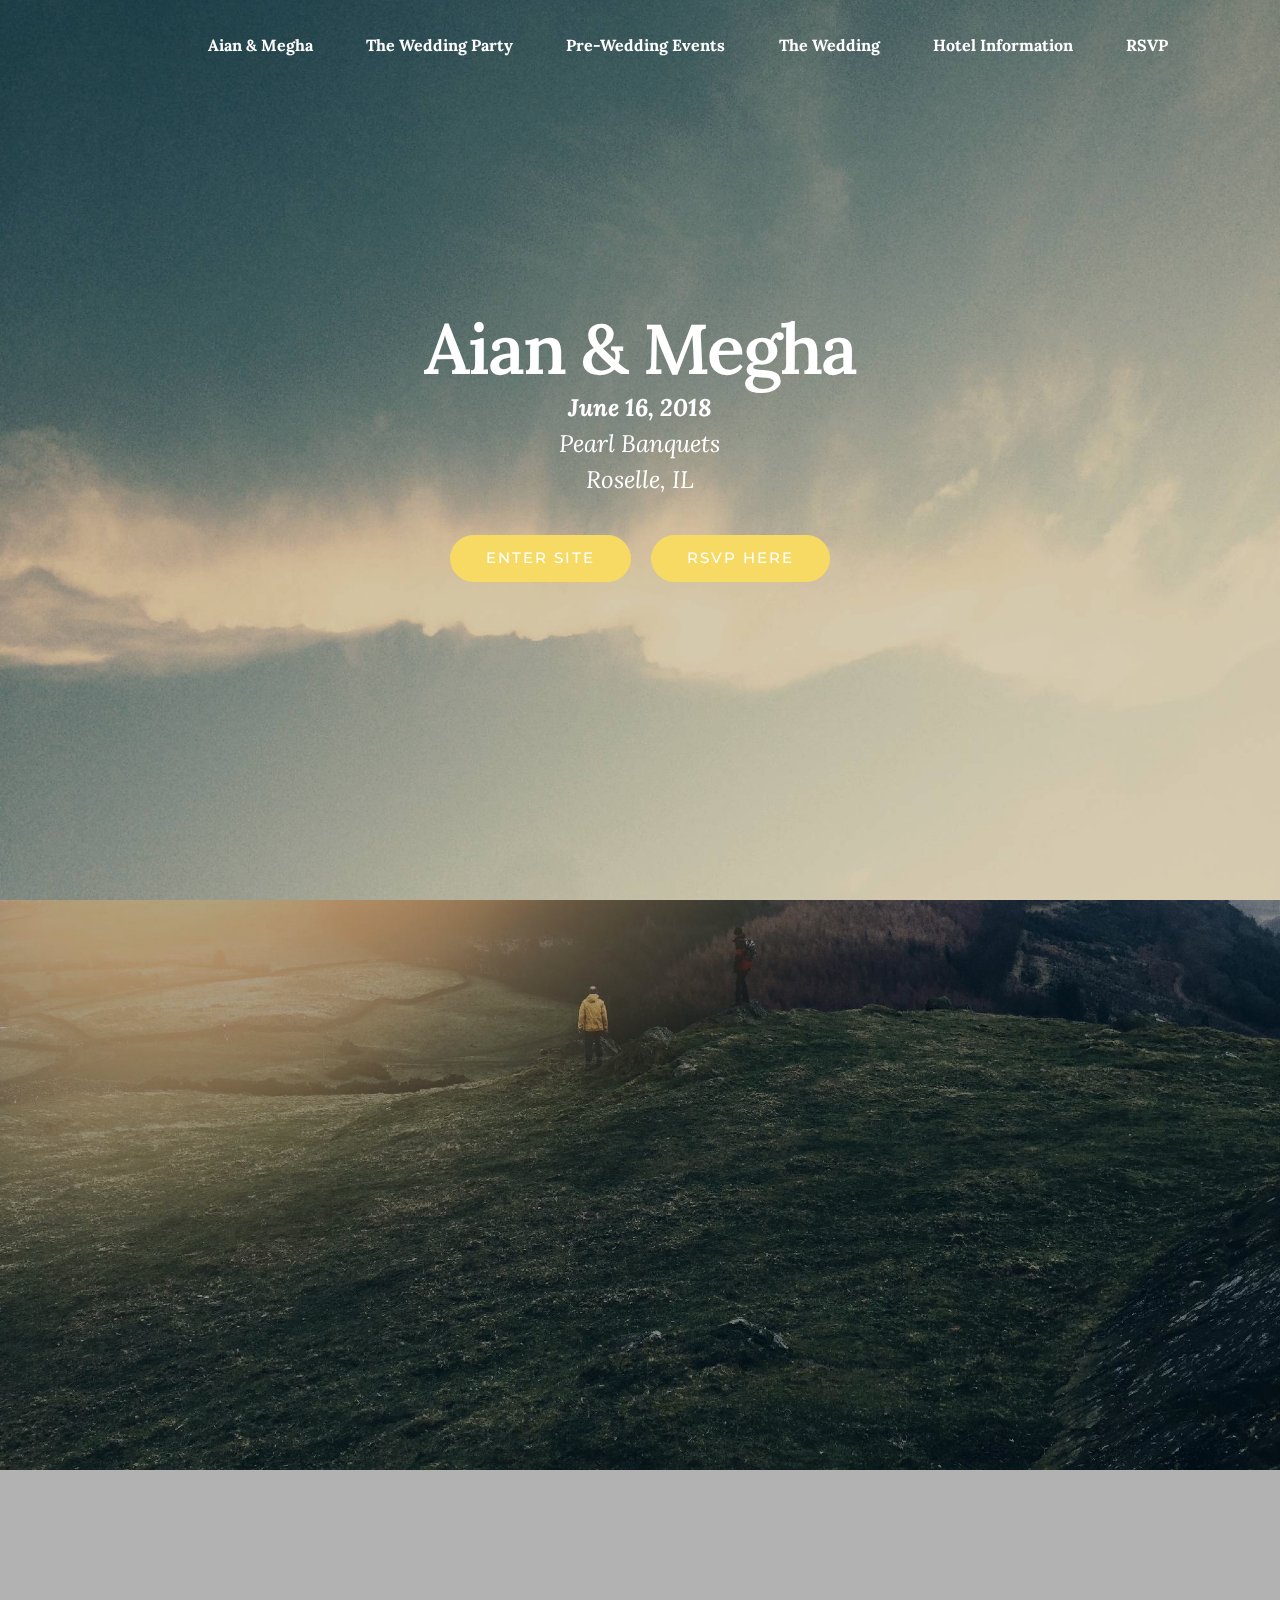
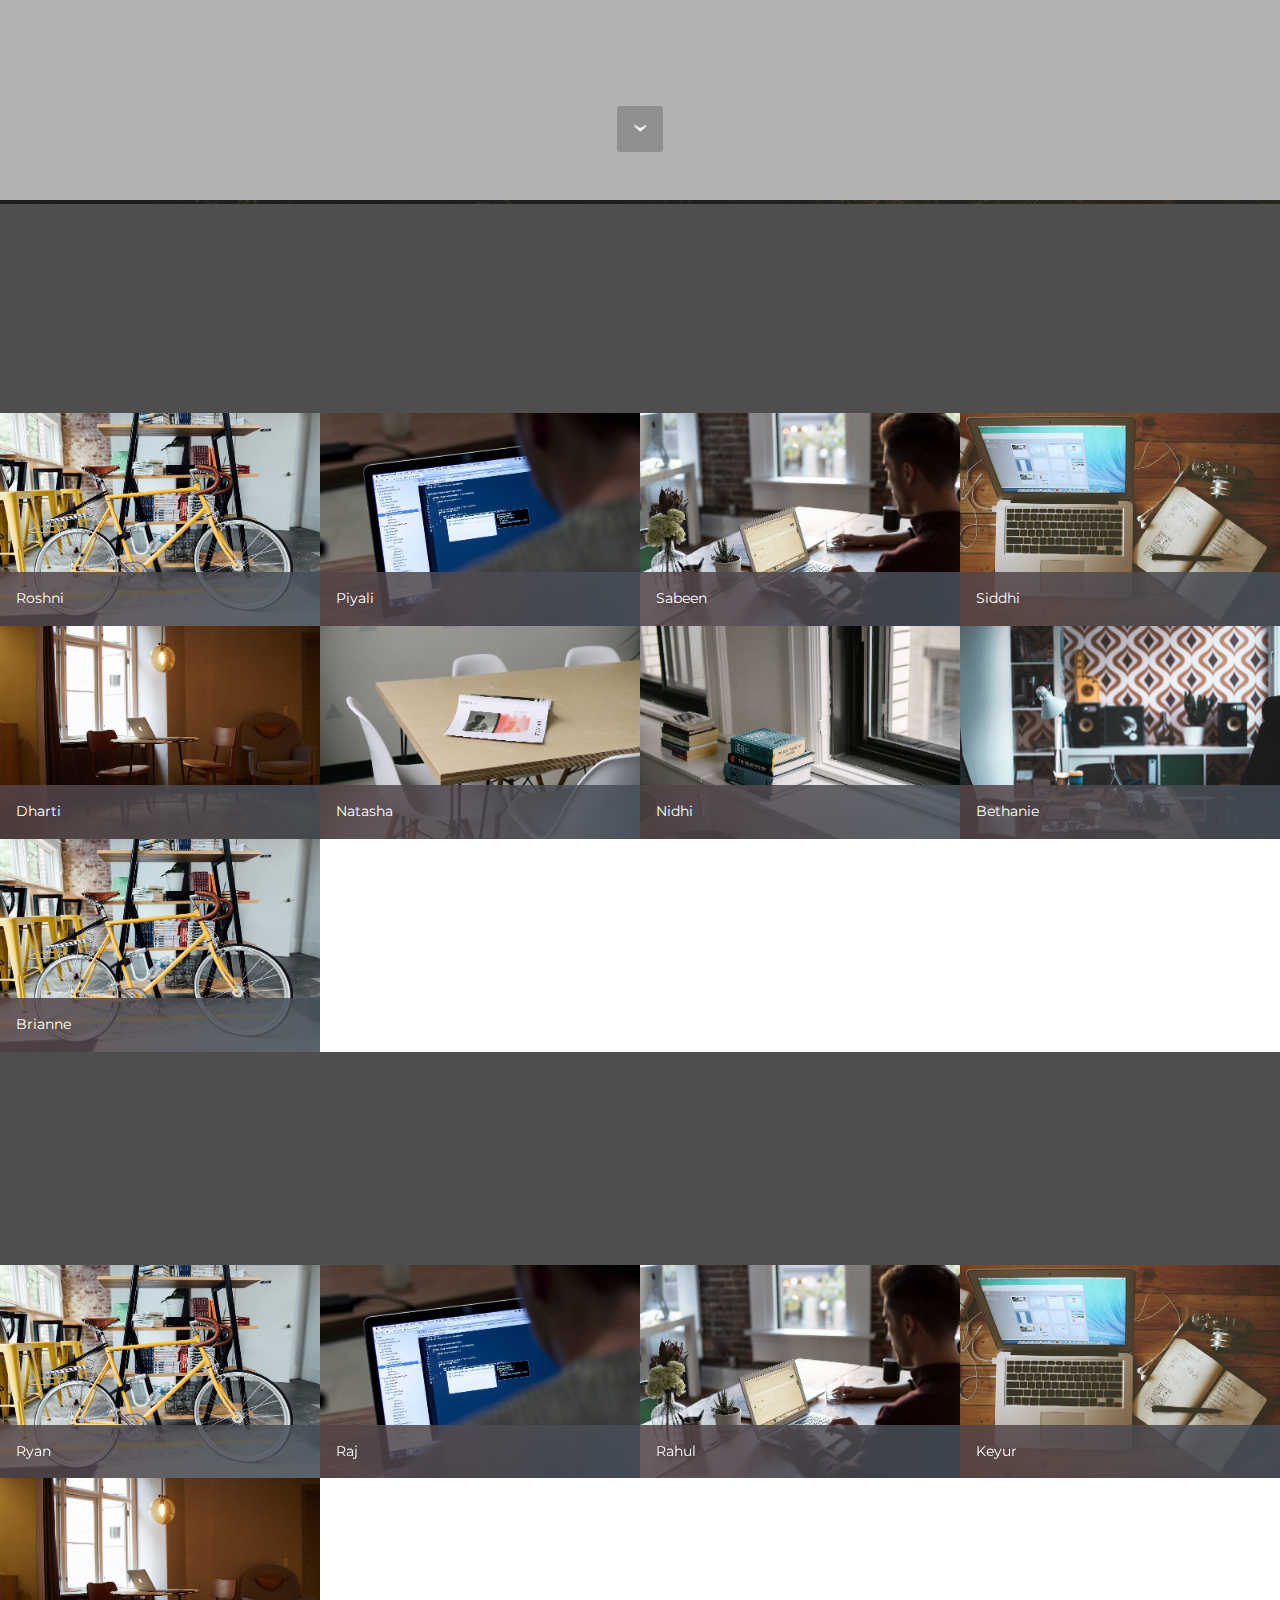
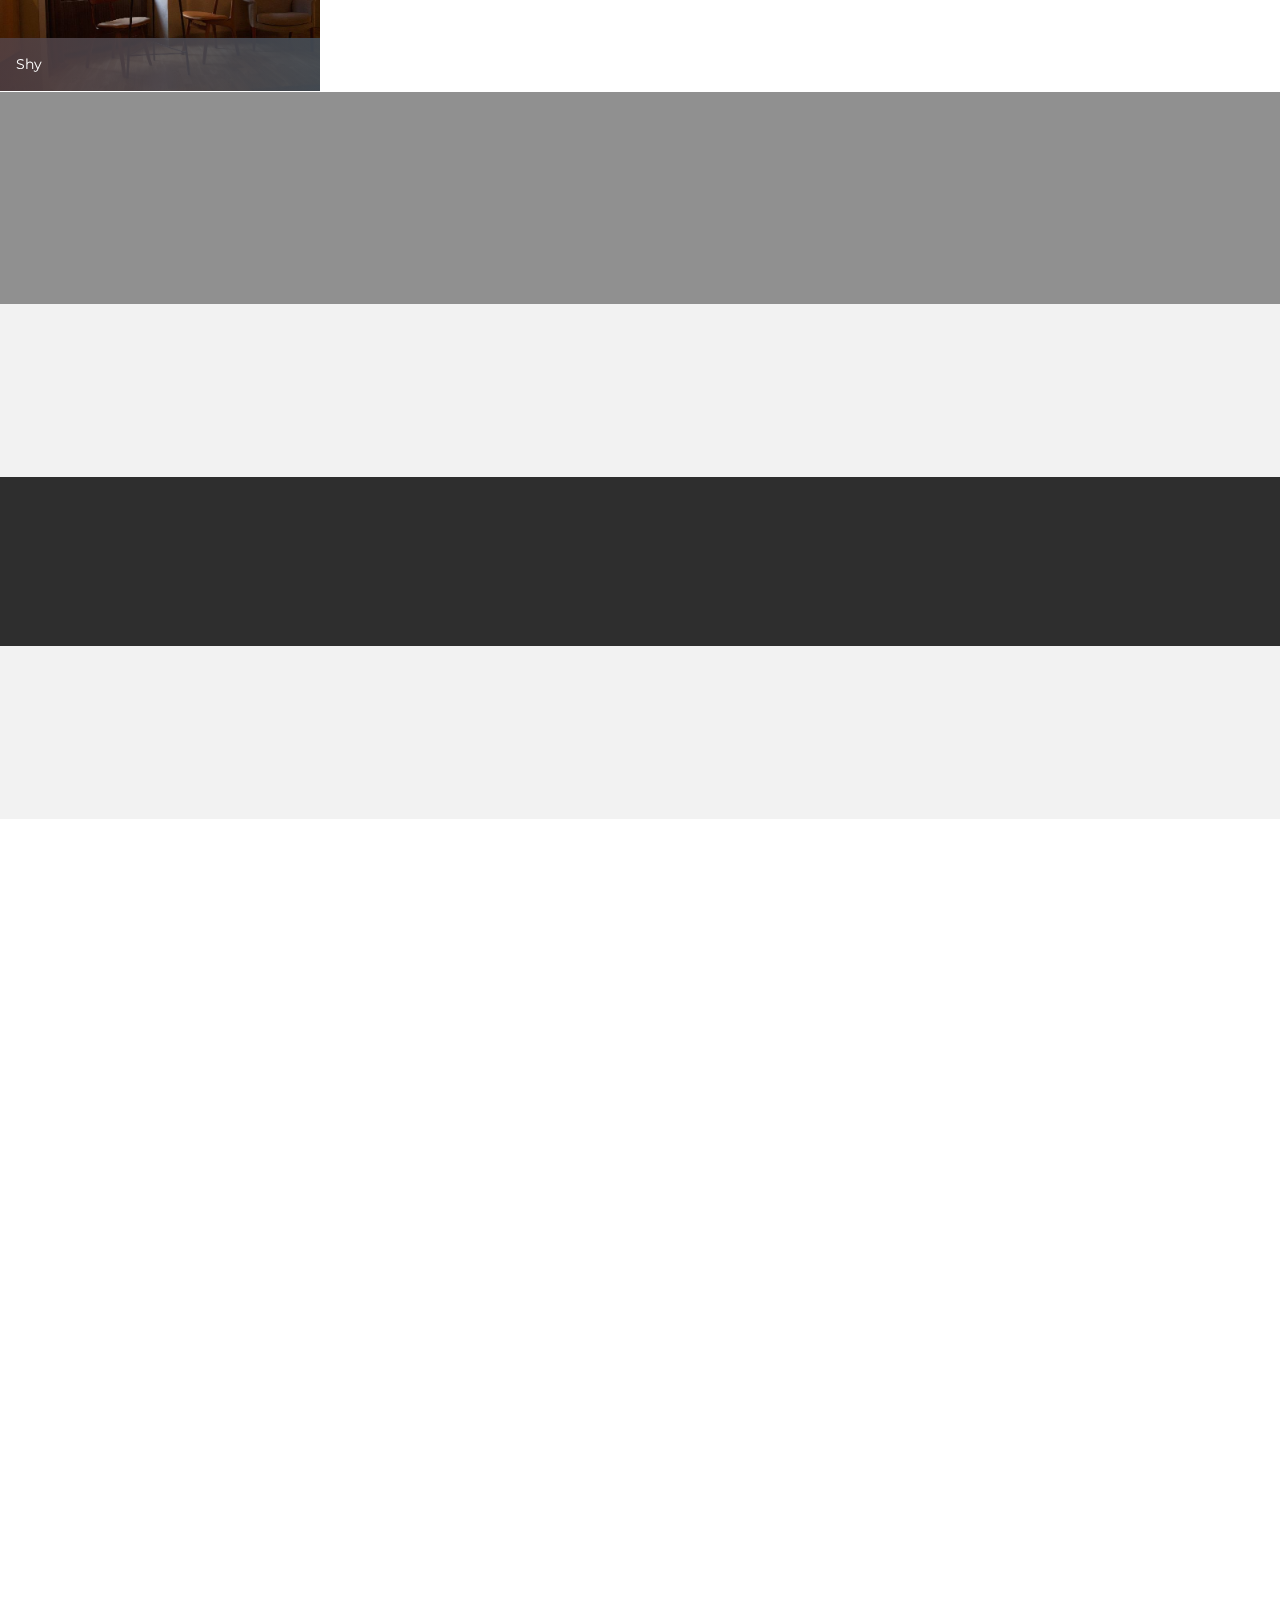
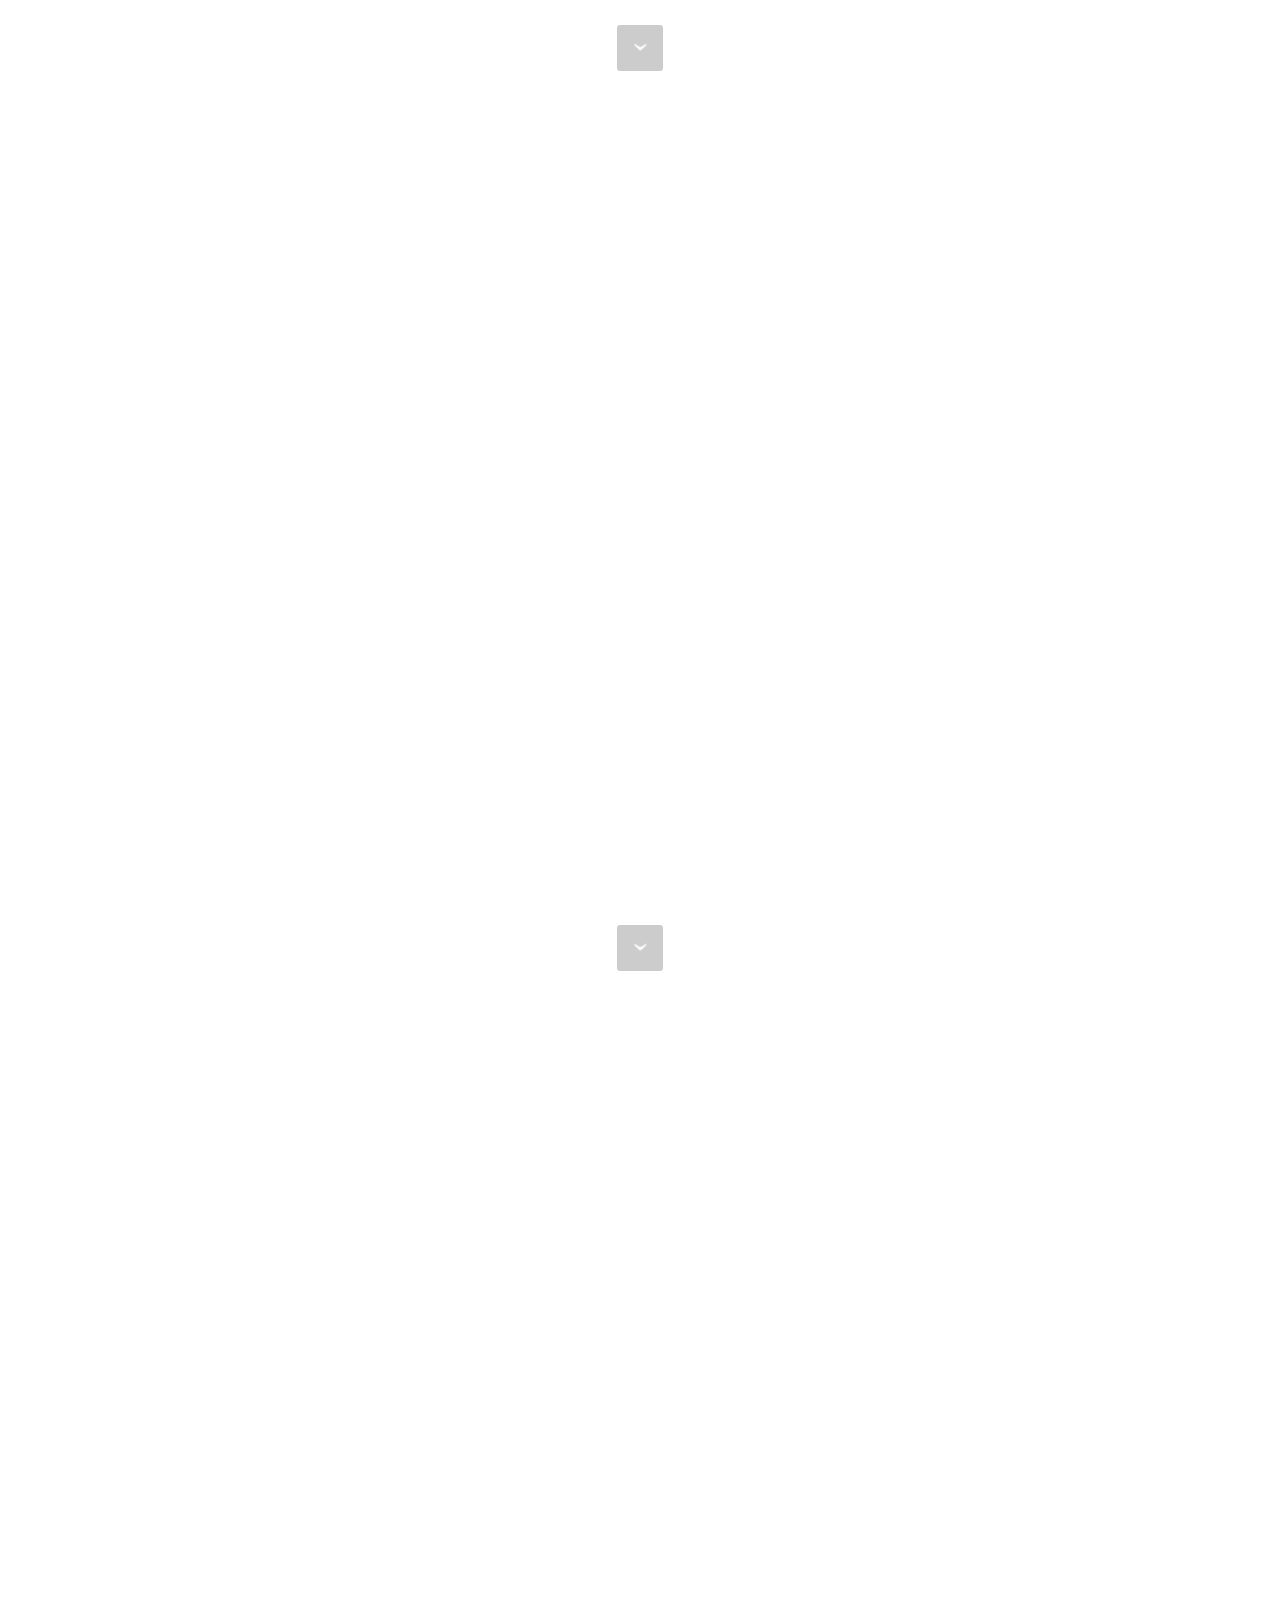
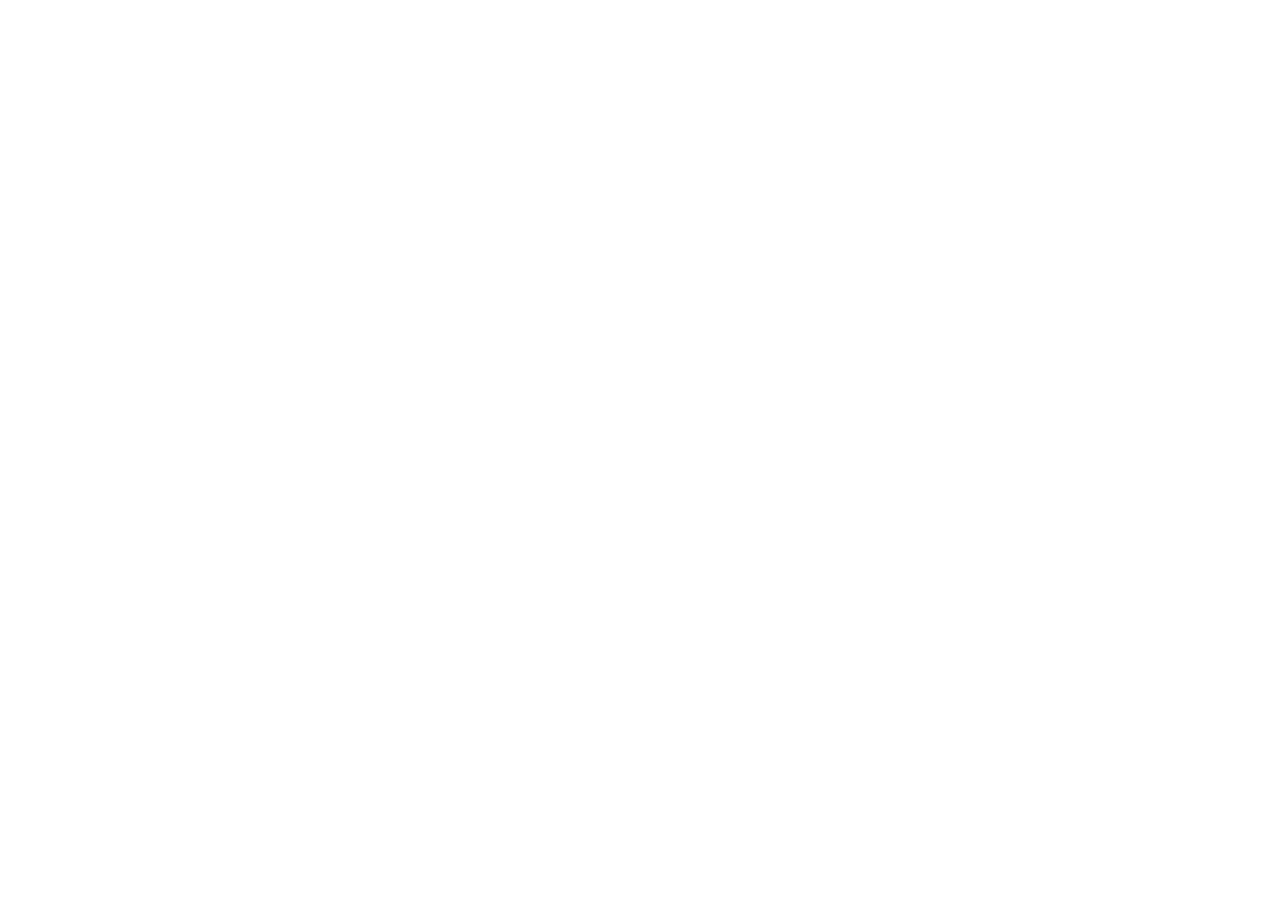
==== welcome.html @ 8e34d923 "create github pages" ====
<!DOCTYPE html>
<html>
<head>
  <!-- Site made with Mobirise Website Builder v3.12.1, https://mobirise.com -->
  <meta charset="UTF-8">
  <meta http-equiv="X-UA-Compatible" content="IE=edge">
  <meta name="generator" content="Mobirise v3.12.1, mobirise.com">
  <meta name="viewport" content="width=device-width, initial-scale=1">
  <link rel="shortcut icon" href="assets/images/fav-128x128-1.png" type="image/x-icon">
  <meta name="description" content="Wedding Website for Aian Mazumder and Megha Patel.
June 2018 at Pearl Banquets in Roselle, IL.">
  <title>Welcome to our Wedding Website</title>
  <link rel="stylesheet" href="https://fonts.googleapis.com/css?family=Lora:400,700,400italic,700italic&amp;subset=latin">
  <link rel="stylesheet" href="https://fonts.googleapis.com/css?family=Montserrat:400,700">
  <link rel="stylesheet" href="https://fonts.googleapis.com/css?family=Raleway:100,100i,200,200i,300,300i,400,400i,500,500i,600,600i,700,700i,800,800i,900,900i">
  <link rel="stylesheet" href="assets/bootstrap-material-design-font/css/material.css">
  <link rel="stylesheet" href="assets/et-line-font-plugin/style.css">
  <link rel="stylesheet" href="assets/tether/tether.min.css">
  <link rel="stylesheet" href="assets/bootstrap/css/bootstrap.min.css">
  <link rel="stylesheet" href="assets/dropdown/css/style.css">
  <link rel="stylesheet" href="assets/animate.css/animate.min.css">
  <link rel="stylesheet" href="assets/theme/css/style.css">
  <link rel="stylesheet" href="assets/mobirise-gallery/style.css">
  <link rel="stylesheet" href="assets/mobirise/css/mbr-additional.css" type="text/css">
  
  
  
</head>
<body>
<section id="menu-0">

    <nav class="navbar navbar-dropdown bg-color transparent navbar-fixed-top">
        <div class="container">

            <div class="mbr-table">
                
                <div class="mbr-table-cell">

                    <button class="navbar-toggler pull-xs-right hidden-md-up" type="button" data-toggle="collapse" data-target="#exCollapsingNavbar">
                        <div class="hamburger-icon"></div>
                    </button>

                    <ul class="nav-dropdown collapse pull-xs-right nav navbar-nav navbar-toggleable-sm" id="exCollapsingNavbar"><li class="nav-item"><a class="nav-link link" href="https://mobirise.com/"></a></li><li class="nav-item"><a class="nav-link link" href="welcome.html#header2-7">Aian &amp; Megha</a></li><li class="nav-item"><a class="nav-link link" href="welcome.html#msg-box8-n">The Wedding Party</a></li><li class="nav-item dropdown"><a class="nav-link link" href="events.html" aria-expanded="false">Pre-Wedding Events</a></li><li class="nav-item dropdown"><a class="nav-link link" href="events.html" aria-expanded="false">The Wedding</a></li><li class="nav-item"><a class="nav-link link" href="information.html" aria-expanded="false">Hotel Information</a></li><li class="nav-item"><a class="nav-link link" href="information.html" aria-expanded="false">RSVP<br></a></li></ul>
                    <button hidden="" class="navbar-toggler navbar-close" type="button" data-toggle="collapse" data-target="#exCollapsingNavbar">
                        <div class="close-icon"></div>
                    </button>

                </div>
            </div>

        </div>
    </nav>

</section>

<section class="engine"><a rel="external" href="https://mobirise.com">https://mobirise.com/</a></section><section class="mbr-section mbr-section-hero mbr-section-full mbr-parallax-background" id="header1-1" style="background-image: url(assets/images/jumbotron.jpg);">

    

    <div class="mbr-table-cell">

        <div class="container">
            <div class="row">
                <div class="mbr-section col-md-10 col-md-offset-1 text-xs-center">

                    <h1 class="mbr-section-title display-1">Aian &amp; Megha</h1>
                    <p class="mbr-section-lead lead"><strong>June 16, 2018<br></strong>Pearl Banquets<br>Roselle, IL</p>
                    <div class="mbr-section-btn"><a class="btn btn-lg btn-primary" href="welcome.html#header2-7">ENTER SITE</a> <a class="btn btn-lg btn-primary" href="welcome.html#form1-30">RSVP HERE<br></a>  </div>
                </div>
            </div>
        </div>
    </div>

    

</section>

<section class="mbr-section mbr-section-hero mbr-section-full header2 mbr-parallax-background" id="header2-7" style="background-image: url(assets/images/landscape.jpg);">

    <div class="mbr-overlay" style="opacity: 0.3; background-color: rgb(0, 0, 0);">
    </div>

    <div class="mbr-table mbr-table-full">
        <div class="mbr-table-cell">

            <div class="container">
                <div class="mbr-section row">
                    <div class="mbr-table-md-up">
                        
                        
                        

                        <div class="mbr-table-cell col-md-5 content-size text-xs-center text-md-right">

                            <h3 class="mbr-section-title display-2">Aian and Megha</h3>

                            <div class="mbr-section-text">
                                <p></p>
                            </div>

                            <div class="mbr-section-btn"><a class="btn btn-primary" href="welcome.html#msg-box8-n">MORE</a></div>

                        </div>
                        <div class="mbr-table-cell mbr-valign-top mbr-left-padding-md-up col-md-7 image-size" style="width: 50%;">
                            <div class="mbr-figure"><img src="assets/images/1-1400x1400.jpg"></div>
                        </div>

                    </div>
                </div>
            </div>

        </div>
    </div>

    <div class="mbr-arrow mbr-arrow-floating hidden-sm-down" aria-hidden="true"><a href="#msg-box8-n"><i class="mbr-arrow-icon"></i></a></div>

</section>

<section class="mbr-section article mbr-parallax-background" id="msg-box8-n" style="background-image: url(assets/images/mbr-2000x1500.jpg); padding-top: 80px; padding-bottom: 80px;">

    <div class="mbr-overlay" style="opacity: 0.8; background-color: rgb(34, 34, 34);">
    </div>
    <div class="container">
        <div class="row">
            <div class="col-md-8 col-md-offset-2 text-xs-center">
                <h3 class="mbr-section-title display-2">The Bridesmaids</h3>
                <div class="lead"></div>
                
            </div>
        </div>
    </div>

</section>

<section class="mbr-gallery mbr-section mbr-section-nopadding mbr-slider-carousel" id="gallery1-m" data-filter="false" style="background-color: rgb(255, 255, 255); padding-top: 0rem; padding-bottom: 0rem;">
    <!-- Filter -->
    

    <!-- Gallery -->
    <div class="mbr-gallery-row">
        <div class=" mbr-gallery-layout-default">
            <div>
                <div>
                    <div class="mbr-gallery-item mbr-gallery-item__mobirise3 mbr-gallery-item--p0" data-tags="Awesome" data-video-url="false">
                        <div href="#lb-gallery1-m" data-slide-to="0" data-toggle="modal">
                            
                            

                            <img alt="" src="assets/images/bike-small.jpg">
                            
                            <span class="icon-focus"></span>
                            <span class="mbr-gallery-title">Roshni</span>
                        </div>
                    </div><div class="mbr-gallery-item mbr-gallery-item__mobirise3 mbr-gallery-item--p0" data-tags="Responsive" data-video-url="false">
                        <div href="#lb-gallery1-m" data-slide-to="1" data-toggle="modal">
                            
                            

                            <img alt="" src="assets/images/code-man-small.jpg">
                            
                            <span class="icon-focus"></span>
                            <span class="mbr-gallery-title">Piyali</span>
                        </div>
                    </div><div class="mbr-gallery-item mbr-gallery-item__mobirise3 mbr-gallery-item--p0" data-tags="Creative" data-video-url="false">
                        <div href="#lb-gallery1-m" data-slide-to="2" data-toggle="modal">
                            
                            

                            <img alt="" src="assets/images/coworkers-small.jpg">
                            
                            <span class="icon-focus"></span>
                            <span class="mbr-gallery-title">Sabeen</span>
                        </div>
                    </div><div class="mbr-gallery-item mbr-gallery-item__mobirise3 mbr-gallery-item--p0" data-tags="Animated" data-video-url="false">
                        <div href="#lb-gallery1-m" data-slide-to="3" data-toggle="modal">
                            
                            

                            <img alt="" src="assets/images/desktop-small.jpg">
                            
                            <span class="icon-focus"></span>
                            <span class="mbr-gallery-title">Siddhi</span>
                        </div>
                    </div><div class="mbr-gallery-item mbr-gallery-item__mobirise3 mbr-gallery-item--p0" data-tags="Awesome" data-video-url="false">
                        <div href="#lb-gallery1-m" data-slide-to="4" data-toggle="modal">
                            
                            

                            <img alt="" src="assets/images/room-laptop-small.jpg">
                            
                            <span class="icon-focus"></span>
                            <span class="mbr-gallery-title">Dharti</span>
                        </div>
                    </div><div class="mbr-gallery-item mbr-gallery-item__mobirise3 mbr-gallery-item--p0" data-tags="Beautiful" data-video-url="false">
                        <div href="#lb-gallery1-m" data-slide-to="5" data-toggle="modal">
                            
                            

                            <img alt="" src="assets/images/table-small.jpg">
                            
                            <span class="icon-focus"></span>
                            <span class="mbr-gallery-title">Natasha</span>
                        </div>
                    </div><div class="mbr-gallery-item mbr-gallery-item__mobirise3 mbr-gallery-item--p0" data-tags="Responsive" data-video-url="false">
                        <div href="#lb-gallery1-m" data-slide-to="6" data-toggle="modal">
                            
                            

                            <img alt="" src="assets/images/windows-books-small.jpg">
                            
                            <span class="icon-focus"></span>
                            <span class="mbr-gallery-title">Nidhi</span>
                        </div>
                    </div><div class="mbr-gallery-item mbr-gallery-item__mobirise3 mbr-gallery-item--p0" data-tags="Animated" data-video-url="false">
                        <div href="#lb-gallery1-m" data-slide-to="7" data-toggle="modal">
                            
                            

                            <img alt="" src="assets/images/working-area-small.jpg">
                            
                            <span class="icon-focus"></span>
                            <span class="mbr-gallery-title">Bethanie</span>
                        </div>
                    </div><div class="mbr-gallery-item mbr-gallery-item__mobirise3 mbr-gallery-item--p0" data-tags="Awesome" data-video-url="false">
                        <div href="#lb-gallery1-m" data-slide-to="8" data-toggle="modal">
                            
                            

                            <img alt="" src="assets/images/bike-small.jpg">
                            
                            <span class="icon-focus"></span>
                            <span class="mbr-gallery-title">Brianne</span>
                        </div>
                    </div>
                </div>
            </div>
            <div class="clearfix"></div>
        </div>
    </div>

    <!-- Lightbox -->
    <div data-app-prevent-settings="" class="mbr-slider modal fade carousel slide" tabindex="-1" data-keyboard="true" data-interval="false" id="lb-gallery1-m">
        <div class="modal-dialog">
            <div class="modal-content">
                <div class="modal-body">
                    <ol class="carousel-indicators">
                        <li data-app-prevent-settings="" data-target="#lb-gallery1-m" data-slide-to="0"></li><li data-app-prevent-settings="" data-target="#lb-gallery1-m" data-slide-to="1"></li><li data-app-prevent-settings="" data-target="#lb-gallery1-m" data-slide-to="2"></li><li data-app-prevent-settings="" data-target="#lb-gallery1-m" data-slide-to="3"></li><li data-app-prevent-settings="" data-target="#lb-gallery1-m" data-slide-to="4"></li><li data-app-prevent-settings="" data-target="#lb-gallery1-m" data-slide-to="5"></li><li data-app-prevent-settings="" data-target="#lb-gallery1-m" data-slide-to="6"></li><li data-app-prevent-settings="" data-target="#lb-gallery1-m" data-slide-to="7"></li><li data-app-prevent-settings="" data-target="#lb-gallery1-m" class=" active" data-slide-to="8"></li>
                    </ol>
                    <div class="carousel-inner">
                        <div class="carousel-item">
                            <img alt="" src="assets/images/bike.jpg">
                        </div><div class="carousel-item">
                            <img alt="" src="assets/images/code-man.jpg">
                        </div><div class="carousel-item">
                            <img alt="" src="assets/images/coworkers.jpg">
                        </div><div class="carousel-item">
                            <img alt="" src="assets/images/desktop.jpg">
                        </div><div class="carousel-item">
                            <img alt="" src="assets/images/room-laptop.jpg">
                        </div><div class="carousel-item">
                            <img alt="" src="assets/images/table.jpg">
                        </div><div class="carousel-item">
                            <img alt="" src="assets/images/windows-books.jpg">
                        </div><div class="carousel-item">
                            <img alt="" src="assets/images/working-area.jpg">
                        </div><div class="carousel-item active">
                            <img alt="" src="assets/images/bike.jpg">
                        </div>
                    </div>
                    <a class="left carousel-control" role="button" data-slide="prev" href="#lb-gallery1-m">
                        <span class="icon-prev" aria-hidden="true"></span>
                        <span class="sr-only">Previous</span>
                    </a>
                    <a class="right carousel-control" role="button" data-slide="next" href="#lb-gallery1-m">
                        <span class="icon-next" aria-hidden="true"></span>
                        <span class="sr-only">Next</span>
                    </a>

                    <a class="close" href="#" role="button" data-dismiss="modal">
                        <span aria-hidden="true">×</span>
                        <span class="sr-only">Close</span>
                    </a>
                </div>
            </div>
        </div>
    </div>
</section>

<section class="mbr-section article mbr-parallax-background" id="msg-box8-o" style="background-image: url(assets/images/mbr-2000x1325.jpg); padding-top: 80px; padding-bottom: 80px;">

    <div class="mbr-overlay" style="opacity: 0.8; background-color: rgb(34, 34, 34);">
    </div>
    <div class="container">
        <div class="row">
            <div class="col-md-8 col-md-offset-2 text-xs-center">
                <h3 class="mbr-section-title display-2">The Groomsmen</h3>
                <div class="lead"></div>
                
            </div>
        </div>
    </div>

</section>

<section class="mbr-gallery mbr-section mbr-section-nopadding mbr-slider-carousel" id="gallery1-p" data-filter="false" style="background-color: rgb(255, 255, 255); padding-top: 0rem; padding-bottom: 0rem;">
    <!-- Filter -->
    

    <!-- Gallery -->
    <div class="mbr-gallery-row">
        <div class=" mbr-gallery-layout-default">
            <div>
                <div>
                    <div class="mbr-gallery-item mbr-gallery-item__mobirise3 mbr-gallery-item--p0" data-tags="Awesome" data-video-url="false">
                        <div href="#lb-gallery1-p" data-slide-to="0" data-toggle="modal">
                            
                            

                            <img alt="" src="assets/images/bike-small.jpg">
                            
                            <span class="icon-focus"></span>
                            <span class="mbr-gallery-title">Ryan</span>
                        </div>
                    </div><div class="mbr-gallery-item mbr-gallery-item__mobirise3 mbr-gallery-item--p0" data-tags="Responsive" data-video-url="false">
                        <div href="#lb-gallery1-p" data-slide-to="1" data-toggle="modal">
                            
                            

                            <img alt="" src="assets/images/code-man-small.jpg">
                            
                            <span class="icon-focus"></span>
                            <span class="mbr-gallery-title">Raj</span>
                        </div>
                    </div><div class="mbr-gallery-item mbr-gallery-item__mobirise3 mbr-gallery-item--p0" data-tags="Creative" data-video-url="false">
                        <div href="#lb-gallery1-p" data-slide-to="2" data-toggle="modal">
                            
                            

                            <img alt="" src="assets/images/coworkers-small.jpg">
                            
                            <span class="icon-focus"></span>
                            <span class="mbr-gallery-title">Rahul</span>
                        </div>
                    </div><div class="mbr-gallery-item mbr-gallery-item__mobirise3 mbr-gallery-item--p0" data-tags="Animated" data-video-url="false">
                        <div href="#lb-gallery1-p" data-slide-to="3" data-toggle="modal">
                            
                            

                            <img alt="" src="assets/images/desktop-small.jpg">
                            
                            <span class="icon-focus"></span>
                            <span class="mbr-gallery-title">Keyur</span>
                        </div>
                    </div><div class="mbr-gallery-item mbr-gallery-item__mobirise3 mbr-gallery-item--p0" data-tags="Awesome" data-video-url="false">
                        <div href="#lb-gallery1-p" data-slide-to="4" data-toggle="modal">
                            
                            

                            <img alt="" src="assets/images/room-laptop-small.jpg">
                            
                            <span class="icon-focus"></span>
                            <span class="mbr-gallery-title">Shy</span>
                        </div>
                    </div>
                </div>
            </div>
            <div class="clearfix"></div>
        </div>
    </div>

    <!-- Lightbox -->
    <div data-app-prevent-settings="" class="mbr-slider modal fade carousel slide" tabindex="-1" data-keyboard="true" data-interval="false" id="lb-gallery1-p">
        <div class="modal-dialog">
            <div class="modal-content">
                <div class="modal-body">
                    <ol class="carousel-indicators">
                        <li data-app-prevent-settings="" data-target="#lb-gallery1-p" data-slide-to="0"></li><li data-app-prevent-settings="" data-target="#lb-gallery1-p" data-slide-to="1"></li><li data-app-prevent-settings="" data-target="#lb-gallery1-p" data-slide-to="2"></li><li data-app-prevent-settings="" data-target="#lb-gallery1-p" data-slide-to="3"></li><li data-app-prevent-settings="" data-target="#lb-gallery1-p" class=" active" data-slide-to="4"></li>
                    </ol>
                    <div class="carousel-inner">
                        <div class="carousel-item">
                            <img alt="" src="assets/images/bike.jpg">
                        </div><div class="carousel-item">
                            <img alt="" src="assets/images/code-man.jpg">
                        </div><div class="carousel-item">
                            <img alt="" src="assets/images/coworkers.jpg">
                        </div><div class="carousel-item">
                            <img alt="" src="assets/images/desktop.jpg">
                        </div><div class="carousel-item active">
                            <img alt="" src="assets/images/room-laptop.jpg">
                        </div>
                    </div>
                    <a class="left carousel-control" role="button" data-slide="prev" href="#lb-gallery1-p">
                        <span class="icon-prev" aria-hidden="true"></span>
                        <span class="sr-only">Previous</span>
                    </a>
                    <a class="right carousel-control" role="button" data-slide="next" href="#lb-gallery1-p">
                        <span class="icon-next" aria-hidden="true"></span>
                        <span class="sr-only">Next</span>
                    </a>

                    <a class="close" href="#" role="button" data-dismiss="modal">
                        <span aria-hidden="true">×</span>
                        <span class="sr-only">Close</span>
                    </a>
                </div>
            </div>
        </div>
    </div>
</section>

<section class="mbr-section article mbr-parallax-background" id="msg-box8-2s" style="background-image: url(assets/images/mbr-2000x1271.jpg); padding-top: 80px; padding-bottom: 80px;">

    <div class="mbr-overlay" style="opacity: 0.5; background-color: rgb(34, 34, 34);">
    </div>
    <div class="container">
        <div class="row">
            <div class="col-md-8 col-md-offset-2 text-xs-center">
                <h3 class="mbr-section-title display-2">The Events</h3>
                <div class="lead"></div>
                
            </div>
        </div>
    </div>

</section>

<section class="mbr-info mbr-info-extra mbr-section mbr-section-md-padding" id="msg-box1-2t" style="background-color: rgb(242, 242, 242); padding-top: 30px; padding-bottom: 30px;">

    
    <div class="container">
        <div class="row">


            


            <div class="mbr-table-md-up">
                <div class="mbr-table-cell mbr-right-padding-md-up col-md-8 text-xs-center text-md-left">
                    <h2 class="mbr-info-subtitle mbr-section-subtitle">Evening of June 13, 2018<br>Patel Residence</h2>
                    <h3 class="mbr-info-title mbr-section-title display-2">Mehndi</h3>
                </div>

                <div class="mbr-table-cell col-md-4">
                    
                </div>
            </div>


        </div>
    </div>
</section>

<section class="mbr-info mbr-section mbr-section-md-padding" id="msg-box2-2u" style="background-color: rgb(46, 46, 46); padding-top: 30px; padding-bottom: 30px;">

    
    <div class="container">
        <div class="row">

            <div class="mbr-table-md-up">
              <div class="mbr-table-cell col-md-4">
                  
              </div>
              <div class="mbr-table-cell mbr-right-padding-md-up col-md-8 text-xs-center text-md-left">
                  <h3 class="mbr-info-title mbr-section-title display-2">Garba &amp; Sangeet</h3>
                  <h2 class="mbr-info-subtitle mbr-section-subtitle">Evening of June 14, 2018<br>Pearl Banquet and Conference center</h2>
              </div>
            </div>

            

        </div>
    </div>
</section>

<section class="mbr-info mbr-info-extra mbr-section mbr-section-md-padding" id="msg-box1-2v" style="background-color: rgb(242, 242, 242); padding-top: 30px; padding-bottom: 30px;">

    
    <div class="container">
        <div class="row">


            


            <div class="mbr-table-md-up">
                <div class="mbr-table-cell mbr-right-padding-md-up col-md-8 text-xs-center text-md-left">
                    <h2 class="mbr-info-subtitle mbr-section-subtitle">Morning of June 15, 2018<br>Patel and Mazumder Residences</h2>
                    <h3 class="mbr-info-title mbr-section-title display-2">Grahshanti &amp; Pithi</h3>
                </div>

                <div class="mbr-table-cell col-md-4">
                    
                </div>
            </div>


        </div>
    </div>
</section>

<section class="mbr-section mbr-section-hero mbr-section-full mbr-parallax-background mbr-section-with-arrow" id="header1-2w" style="background-image: url(assets/images/jumbotron.jpg);">

    

    <div class="mbr-table-cell">

        <div class="container">
            <div class="row">
                <div class="mbr-section col-md-10 col-md-offset-1 text-xs-center">

                    <h1 class="mbr-section-title display-1">Wedding Ceremony</h1>
                    <p class="mbr-section-lead lead">June 16, 2018<br><br>9:00 am: Baraat<br>10:00 am: Bride Enters<br>12:00 pm: Lunch<br>1:00 pm: Vidai</p>
                    
                </div>
            </div>
        </div>
    </div>

    <div class="mbr-arrow mbr-arrow-floating" aria-hidden="true"><a href="#header1-2x"><i class="mbr-arrow-icon"></i></a></div>

</section>

<section class="mbr-section mbr-section-hero mbr-section-full mbr-section-with-arrow" id="header1-2x" data-bg-video="https://www.youtube.com/watch?v=uNCr7NdOJgw">

    

    <div class="mbr-table-cell">

        <div class="container">
            <div class="row">
                <div class="mbr-section col-md-10 col-md-offset-1 text-xs-center">

                    <h1 class="mbr-section-title display-1">Wedding Reception</h1>
                    <p class="mbr-section-lead lead">June 16, 2018<br><br>6:00 pm: Cocktail Hour<br>7:00 pm: Reception</p>
                    
                </div>
            </div>
        </div>
    </div>

    <div class="mbr-arrow mbr-arrow-floating" aria-hidden="true"><a href="#map1-2y"><i class="mbr-arrow-icon"></i></a></div>

</section>

<section class="mbr-section mbr-section-nopadding" id="map1-2y">
    <div class="mbr-map"><iframe frameborder="0" style="border:0" src="https://www.google.com/maps/embed/v1/place?key=AIzaSyA0Dx_boXQiwvdz8sJHoYeZNVTdoWONYkU&amp;q=place_id:ChIJQ2nz5ImpD4gRjyKAHn_JjbE" allowfullscreen=""></iframe></div>
</section>

<section class="mbr-section mbr-parallax-background" id="msg-box5-2z" style="background-image: url(assets/images/jumbotron.jpg); padding-top: 0px; padding-bottom: 0px;">

    
    <div class="container">
        <div class="row">
            <div class="mbr-table-md-up">

              

              <div class="mbr-table-cell col-md-5 text-xs-center text-md-right content-size">
                  <h3 class="mbr-section-title display-2">Holiday Inn <br>Express &amp; Suites <br>Chicago West-Roselle</h3>
                  <div class="lead">

                    <p>1490 W. Lake Street<br>Roselle, Illinois 60172 <br>Ph: (630) 351-0101<br></p>

                  </div>

                  <div><a class="btn btn-primary" href="https://www.ihg.com/holidayinnexpress/hotels/us/en/roselle/rlses/hoteldetail">BOOK HERE</a></div>
              </div>


              


              <div class="mbr-table-cell mbr-left-padding-md-up mbr-valign-top col-md-7 image-size" style="width: 50%;">
                  <div class="mbr-figure"><img src="assets/images/holiday-inn-1400x959.jpg"></div>
              </div>

            </div>
        </div>
    </div>

</section>

<section class="mbr-section" id="form1-30" style="background-color: rgb(255, 255, 255); padding-top: 120px; padding-bottom: 120px;">
    
    <div class="mbr-section mbr-section__container mbr-section__container--middle">
        <div class="container">
            <div class="row">
                <div class="col-xs-12 text-xs-center">
                    <h3 class="mbr-section-title display-2">RSVP</h3>
                    <small class="mbr-section-subtitle">Please RSVP for wedding and reception by April 1, 2018</small>
                </div>
            </div>
        </div>
    </div>
    <div class="mbr-section mbr-section-nopadding">
        <div class="container">
            <div class="row">
                <div class="col-xs-12 col-lg-10 col-lg-offset-1" data-form-type="formoid">


                    <div data-form-alert="true">
                        <div hidden="" data-form-alert-success="true" class="alert alert-form alert-success text-xs-center">Thanks for your RSVP!</div>
                    </div>


                    <form action="https://mobirise.com/" method="post" data-form-title="RSVP">

                        <input type="hidden" value="m0eH0VXA6gZ8ttQ0y/3lNxsoeU0+oiH3uxoqLnLdXOQGKMT+XXdLmd9Wo50jpAIjSFcLaAOkH40el/CqwBwgkvLPcY2vAHZR7kxt/bi8iPXLfyDy2ENJt8XbapP5t/xg" data-form-email="true">

                        <div class="row row-sm-offset">

                            <div class="col-xs-12 col-md-6">
                                <div class="form-group">
                                    <label class="form-control-label" for="form1-30-name">Name<span class="form-asterisk">*</span></label>
                                    <input type="text" class="form-control" name="name" required="" data-form-field="Name" id="form1-30-name">
                                </div>
                            </div>

                            <div class="col-xs-12 col-md-6">
                                <div class="form-group">
                                    <label class="form-control-label" for="form1-30-email">Email<span class="form-asterisk">*</span></label>
                                    <input type="email" class="form-control" name="email" required="" data-form-field="Email" id="form1-30-email">
                                </div>
                            </div>

                            

                        </div>

                        <div class="form-group">
                            <label class="form-control-label" for="form1-30-message">RSVP</label>
                            <textarea class="form-control" name="message" rows="7" data-form-field="Message" id="form1-30-message"></textarea>
                        </div>

                        <div><button type="submit" class="btn btn-primary">CONTACT US</button></div>

                    </form>
                </div>
            </div>
        </div>
    </div>
</section>


  <script src="assets/web/assets/jquery/jquery.min.js"></script>
  <script src="assets/tether/tether.min.js"></script>
  <script src="assets/bootstrap/js/bootstrap.min.js"></script>
  <script src="assets/smooth-scroll/smooth-scroll.js"></script>
  <script src="assets/dropdown/js/script.min.js"></script>
  <script src="assets/touch-swipe/jquery.touch-swipe.min.js"></script>
  <script src="assets/viewport-checker/jquery.viewportchecker.js"></script>
  <script src="assets/jarallax/jarallax.js"></script>
  <script src="assets/masonry/masonry.pkgd.min.js"></script>
  <script src="assets/imagesloaded/imagesloaded.pkgd.min.js"></script>
  <script src="assets/bootstrap-carousel-swipe/bootstrap-carousel-swipe.js"></script>
  <script src="assets/jquery-mb-ytplayer/jquery.mb.ytplayer.min.js"></script>
  <script src="assets/theme/js/script.js"></script>
  <script src="assets/mobirise-gallery/player.min.js"></script>
  <script src="assets/mobirise-gallery/script.js"></script>
  <script src="assets/formoid/formoid.min.js"></script>
  
  
  <input name="animation" type="hidden">
  </body>
</html>
---- assets/bootstrap-material-design-font/css/material.css ----
@font-face {
  font-family: 'Material-Design-Icons';
  src: url('../fonts/Material-Design-Icons.eot?3ocs8m');
  src: url('../fonts/Material-Design-Icons.eot?#iefix3ocs8m') format('embedded-opentype'), url('../fonts/Material-Design-Icons.woff?3ocs8m') format('woff'), url('../fonts/Material-Design-Icons.ttf?3ocs8m') format('truetype'), url('../fonts/Material-Design-Icons.svg?3ocs8m#Material-Design-Icons') format('svg');
  font-weight: normal;
  font-style: normal;
}
[class^="mdi-"],
[class*="mdi-"] {
  speak: none;
  display: inline-block;
  font-style: normal;
  font-variant:normal;
  font-weight:normal;
  /*font-size:24px;*/
  line-height:1;
  font-family:'Material-Design-Icons' !important;
  text-rendering: auto;
  
  -webkit-font-smoothing: antialiased;
  -moz-osx-font-smoothing: grayscale;
  -webkit-transform: translate(0, 0);
      -ms-transform: translate(0, 0);
          transform: translate(0, 0);
}
[class^="mdi-"]:before,
[class*="mdi-"]:before {
  display: inline-block;
  speak: none;
  text-decoration: inherit;
}
[class^="mdi-"].pull-left,
[class*="mdi-"].pull-left {
  margin-right: .3em;
}
[class^="mdi-"].pull-right,
[class*="mdi-"].pull-right {
  margin-left: .3em;
}
[class^="mdi-"].mdi-lg:before,
[class*="mdi-"].mdi-lg:before,
[class^="mdi-"].mdi-lg:after,
[class*="mdi-"].mdi-lg:after {
  font-size: 1.33333333em;
  line-height: 0.75em;
  vertical-align: -15%;
}
[class^="mdi-"].mdi-2x:before,
[class*="mdi-"].mdi-2x:before,
[class^="mdi-"].mdi-2x:after,
[class*="mdi-"].mdi-2x:after {
  font-size: 2em;
}
[class^="mdi-"].mdi-3x:before,
[class*="mdi-"].mdi-3x:before,
[class^="mdi-"].mdi-3x:after,
[class*="mdi-"].mdi-3x:after {
  font-size: 3em;
}
[class^="mdi-"].mdi-4x:before,
[class*="mdi-"].mdi-4x:before,
[class^="mdi-"].mdi-4x:after,
[class*="mdi-"].mdi-4x:after {
  font-size: 4em;
}
[class^="mdi-"].mdi-5x:before,
[class*="mdi-"].mdi-5x:before,
[class^="mdi-"].mdi-5x:after,
[class*="mdi-"].mdi-5x:after {
  font-size: 5em;
}
[class^="mdi-device-signal-cellular-"]:after,
[class^="mdi-device-battery-"]:after,
[class^="mdi-device-battery-charging-"]:after,
[class^="mdi-device-signal-cellular-connected-no-internet-"]:after,
[class^="mdi-device-signal-wifi-"]:after,
[class^="mdi-device-signal-wifi-statusbar-not-connected"]:after,
.mdi-device-network-wifi:after {
  opacity: .3;
  position: absolute;
  left: 0;
  top: 0;
  z-index: 1;
  display: inline-block;
  speak: none;
  text-decoration: inherit;
}
[class^="mdi-device-signal-cellular-"]:after {
  content: "\e758";
}
[class^="mdi-device-battery-"]:after {
  content: "\e735";
}
[class^="mdi-device-battery-charging-"]:after {
  content: "\e733";
}
[class^="mdi-device-signal-cellular-connected-no-internet-"]:after {
  content: "\e75d";
}
[class^="mdi-device-signal-wifi-"]:after,
.mdi-device-network-wifi:after {
  content: "\e765";
}
[class^="mdi-device-signal-wifi-statusbasr-not-connected"]:after {
  content: "\e8f7";
}
.mdi-device-signal-cellular-off:after,
.mdi-device-signal-cellular-null:after,
.mdi-device-signal-cellular-no-sim:after,
.mdi-device-signal-wifi-off:after,
.mdi-device-signal-wifi-4-bar:after,
.mdi-device-signal-cellular-4-bar:after,
.mdi-device-battery-alert:after,
.mdi-device-signal-cellular-connected-no-internet-4-bar:after,
.mdi-device-battery-std:after,
.mdi-device-battery-full .mdi-device-battery-unknown:after {
  content: "";
}
.mdi-fw {
  width: 1.28571429em;
  text-align: center;
}
.mdi-ul {
  padding-left: 0;
  margin-left: 2.14285714em;
  list-style-type: none;
}
.mdi-ul > li {
  position: relative;
}
.mdi-li {
  position: absolute;
  left: -2.14285714em;
  width: 2.14285714em;
  top: 0.14285714em;
  text-align: center;
}
.mdi-li.mdi-lg {
  left: -1.85714286em;
}
.mdi-border {
  padding: .2em .25em .15em;
  border: solid 0.08em #eeeeee;
  border-radius: .1em;
}
.mdi-spin {
  -webkit-animation: mdi-spin 2s infinite linear;
  animation: mdi-spin 2s infinite linear;
  -webkit-transform-origin: 50% 50%;
  -ms-transform-origin: 50% 50%;
      transform-origin: 50% 50%;
}
.mdi-pulse {
  -webkit-animation: mdi-spin 1s steps(8) infinite;
  animation: mdi-spin 1s steps(8) infinite;
  -webkit-transform-origin: 50% 50%;
  -ms-transform-origin: 50% 50%;
      transform-origin: 50% 50%;
}
@-webkit-keyframes mdi-spin {
  0% {
    -webkit-transform: rotate(0deg);
    transform: rotate(0deg);
  }
  100% {
    -webkit-transform: rotate(359deg);
    transform: rotate(359deg);
  }
}
@keyframes mdi-spin {
  0% {
    -webkit-transform: rotate(0deg);
    transform: rotate(0deg);
  }
  100% {
    -webkit-transform: rotate(359deg);
    transform: rotate(359deg);
  }
}
.mdi-rotate-90 {
  filter: progid:DXImageTransform.Microsoft.BasicImage(rotation=1);
  -webkit-transform: rotate(90deg);
  -ms-transform: rotate(90deg);
  transform: rotate(90deg);
}
.mdi-rotate-180 {
  filter: progid:DXImageTransform.Microsoft.BasicImage(rotation=2);
  -webkit-transform: rotate(180deg);
  -ms-transform: rotate(180deg);
  transform: rotate(180deg);
}
.mdi-rotate-270 {
  filter: progid:DXImageTransform.Microsoft.BasicImage(rotation=3);
  -webkit-transform: rotate(270deg);
  -ms-transform: rotate(270deg);
  transform: rotate(270deg);
}
.mdi-flip-horizontal {
  filter: progid:DXImageTransform.Microsoft.BasicImage(rotation=0, mirror=1);
  -webkit-transform: scale(-1, 1);
  -ms-transform: scale(-1, 1);
  transform: scale(-1, 1);
}
.mdi-flip-vertical {
  filter: progid:DXImageTransform.Microsoft.BasicImage(rotation=2, mirror=1);
  -webkit-transform: scale(1, -1);
  -ms-transform: scale(1, -1);
  transform: scale(1, -1);
}
:root .mdi-rotate-90,
:root .mdi-rotate-180,
:root .mdi-rotate-270,
:root .mdi-flip-horizontal,
:root .mdi-flip-vertical {
  -webkit-filter: none;
          filter: none;
}
.mdi-stack {
  position: relative;
  display: inline-block;
  width: 2em;
  height: 2em;
  line-height: 2em;
  vertical-align: middle;
}
.mdi-stack-1x,
.mdi-stack-2x {
  position: absolute;
  left: 0;
  width: 100%;
  text-align: center;
}
.mdi-stack-1x {
  line-height: inherit;
}
.mdi-stack-2x {
  font-size: 2em;
}
.mdi-inverse {
  color: #ffffff;
}
/* Start Icons */
.mdi-action-3d-rotation:before {
  content: "\e600";
}
.mdi-action-accessibility:before {
  content: "\e601";
}
.mdi-action-account-balance-wallet:before {
  content: "\e602";
}
.mdi-action-account-balance:before {
  content: "\e603";
}
.mdi-action-account-box:before {
  content: "\e604";
}
.mdi-action-account-child:before {
  content: "\e605";
}
.mdi-action-account-circle:before {
  content: "\e606";
}
.mdi-action-add-shopping-cart:before {
  content: "\e607";
}
.mdi-action-alarm-add:before {
  content: "\e608";
}
.mdi-action-alarm-off:before {
  content: "\e609";
}
.mdi-action-alarm-on:before {
  content: "\e60a";
}
.mdi-action-alarm:before {
  content: "\e60b";
}
.mdi-action-android:before {
  content: "\e60c";
}
.mdi-action-announcement:before {
  content: "\e60d";
}
.mdi-action-aspect-ratio:before {
  content: "\e60e";
}
.mdi-action-assessment:before {
  content: "\e60f";
}
.mdi-action-assignment-ind:before {
  content: "\e610";
}
.mdi-action-assignment-late:before {
  content: "\e611";
}
.mdi-action-assignment-return:before {
  content: "\e612";
}
.mdi-action-assignment-returned:before {
  content: "\e613";
}
.mdi-action-assignment-turned-in:before {
  content: "\e614";
}
.mdi-action-assignment:before {
  content: "\e615";
}
.mdi-action-autorenew:before {
  content: "\e616";
}
.mdi-action-backup:before {
  content: "\e617";
}
.mdi-action-book:before {
  content: "\e618";
}
.mdi-action-bookmark-outline:before {
  content: "\e619";
}
.mdi-action-bookmark:before {
  content: "\e61a";
}
.mdi-action-bug-report:before {
  content: "\e61b";
}
.mdi-action-cached:before {
  content: "\e61c";
}
.mdi-action-check-circle:before {
  content: "\e61d";
}
.mdi-action-class:before {
  content: "\e61e";
}
.mdi-action-credit-card:before {
  content: "\e61f";
}
.mdi-action-dashboard:before {
  content: "\e620";
}
.mdi-action-delete:before {
  content: "\e621";
}
.mdi-action-description:before {
  content: "\e622";
}
.mdi-action-dns:before {
  content: "\e623";
}
.mdi-action-done-all:before {
  content: "\e624";
}
.mdi-action-done:before {
  content: "\e625";
}
.mdi-action-event:before {
  content: "\e626";
}
.mdi-action-exit-to-app:before {
  content: "\e627";
}
.mdi-action-explore:before {
  content: "\e628";
}
.mdi-action-extension:before {
  content: "\e629";
}
.mdi-action-face-unlock:before {
  content: "\e62a";
}
.mdi-action-favorite-outline:before {
  content: "\e62b";
}
.mdi-action-favorite:before {
  content: "\e62c";
}
.mdi-action-find-in-page:before {
  content: "\e62d";
}
.mdi-action-find-replace:before {
  content: "\e62e";
}
.mdi-action-flip-to-back:before {
  content: "\e62f";
}
.mdi-action-flip-to-front:before {
  content: "\e630";
}
.mdi-action-get-app:before {
  content: "\e631";
}
.mdi-action-grade:before {
  content: "\e632";
}
.mdi-action-group-work:before {
  content: "\e633";
}
.mdi-action-help:before {
  content: "\e634";
}
.mdi-action-highlight-remove:before {
  content: "\e635";
}
.mdi-action-history:before {
  content: "\e636";
}
.mdi-action-home:before {
  content: "\e637";
}
.mdi-action-https:before {
  content: "\e638";
}
.mdi-action-info-outline:before {
  content: "\e639";
}
.mdi-action-info:before {
  content: "\e63a";
}
.mdi-action-input:before {
  content: "\e63b";
}
.mdi-action-invert-colors:before {
  content: "\e63c";
}
.mdi-action-label-outline:before {
  content: "\e63d";
}
.mdi-action-label:before {
  content: "\e63e";
}
.mdi-action-language:before {
  content: "\e63f";
}
.mdi-action-launch:before {
  content: "\e640";
}
.mdi-action-list:before {
  content: "\e641";
}
.mdi-action-lock-open:before {
  content: "\e642";
}
.mdi-action-lock-outline:before {
  content: "\e643";
}
.mdi-action-lock:before {
  content: "\e644";
}
.mdi-action-loyalty:before {
  content: "\e645";
}
.mdi-action-markunread-mailbox:before {
  content: "\e646";
}
.mdi-action-note-add:before {
  content: "\e647";
}
.mdi-action-open-in-browser:before {
  content: "\e648";
}
.mdi-action-open-in-new:before {
  content: "\e649";
}
.mdi-action-open-with:before {
  content: "\e64a";
}
.mdi-action-pageview:before {
  content: "\e64b";
}
.mdi-action-payment:before {
  content: "\e64c";
}
.mdi-action-perm-camera-mic:before {
  content: "\e64d";
}
.mdi-action-perm-contact-cal:before {
  content: "\e64e";
}
.mdi-action-perm-data-setting:before {
  content: "\e64f";
}
.mdi-action-perm-device-info:before {
  content: "\e650";
}
.mdi-action-perm-identity:before {
  content: "\e651";
}
.mdi-action-perm-media:before {
  content: "\e652";
}
.mdi-action-perm-phone-msg:before {
  content: "\e653";
}
.mdi-action-perm-scan-wifi:before {
  content: "\e654";
}
.mdi-action-picture-in-picture:before {
  content: "\e655";
}
.mdi-action-polymer:before {
  content: "\e656";
}
.mdi-action-print:before {
  content: "\e657";
}
.mdi-action-query-builder:before {
  content: "\e658";
}
.mdi-action-question-answer:before {
  content: "\e659";
}
.mdi-action-receipt:before {
  content: "\e65a";
}
.mdi-action-redeem:before {
  content: "\e65b";
}
.mdi-action-reorder:before {
  content: "\e65c";
}
.mdi-action-report-problem:before {
  content: "\e65d";
}
.mdi-action-restore:before {
  content: "\e65e";
}
.mdi-action-room:before {
  content: "\e65f";
}
.mdi-action-schedule:before {
  content: "\e660";
}
.mdi-action-search:before {
  content: "\e661";
}
.mdi-action-settings-applications:before {
  content: "\e662";
}
.mdi-action-settings-backup-restore:before {
  content: "\e663";
}
.mdi-action-settings-bluetooth:before {
  content: "\e664";
}
.mdi-action-settings-cell:before {
  content: "\e665";
}
.mdi-action-settings-display:before {
  content: "\e666";
}
.mdi-action-settings-ethernet:before {
  content: "\e667";
}
.mdi-action-settings-input-antenna:before {
  content: "\e668";
}
.mdi-action-settings-input-component:before {
  content: "\e669";
}
.mdi-action-settings-input-composite:before {
  content: "\e66a";
}
.mdi-action-settings-input-hdmi:before {
  content: "\e66b";
}
.mdi-action-settings-input-svideo:before {
  content: "\e66c";
}
.mdi-action-settings-overscan:before {
  content: "\e66d";
}
.mdi-action-settings-phone:before {
  content: "\e66e";
}
.mdi-action-settings-power:before {
  content: "\e66f";
}
.mdi-action-settings-remote:before {
  content: "\e670";
}
.mdi-action-settings-voice:before {
  content: "\e671";
}
.mdi-action-settings:before {
  content: "\e672";
}
.mdi-action-shop-two:before {
  content: "\e673";
}
.mdi-action-shop:before {
  content: "\e674";
}
.mdi-action-shopping-basket:before {
  content: "\e675";
}
.mdi-action-shopping-cart:before {
  content: "\e676";
}
.mdi-action-speaker-notes:before {
  content: "\e677";
}
.mdi-action-spellcheck:before {
  content: "\e678";
}
.mdi-action-star-rate:before {
  content: "\e679";
}
.mdi-action-stars:before {
  content: "\e67a";
}
.mdi-action-store:before {
  content: "\e67b";
}
.mdi-action-subject:before {
  content: "\e67c";
}
.mdi-action-supervisor-account:before {
  content: "\e67d";
}
.mdi-action-swap-horiz:before {
  content: "\e67e";
}
.mdi-action-swap-vert-circle:before {
  content: "\e67f";
}
.mdi-action-swap-vert:before {
  content: "\e680";
}
.mdi-action-system-update-tv:before {
  content: "\e681";
}
.mdi-action-tab-unselected:before {
  content: "\e682";
}
.mdi-action-tab:before {
  content: "\e683";
}
.mdi-action-theaters:before {
  content: "\e684";
}
.mdi-action-thumb-down:before {
  content: "\e685";
}
.mdi-action-thumb-up:before {
  content: "\e686";
}
.mdi-action-thumbs-up-down:before {
  content: "\e687";
}
.mdi-action-toc:before {
  content: "\e688";
}
.mdi-action-today:before {
  content: "\e689";
}
.mdi-action-track-changes:before {
  content: "\e68a";
}
.mdi-action-translate:before {
  content: "\e68b";
}
.mdi-action-trending-down:before {
  content: "\e68c";
}
.mdi-action-trending-neutral:before {
  content: "\e68d";
}
.mdi-action-trending-up:before {
  content: "\e68e";
}
.mdi-action-turned-in-not:before {
  content: "\e68f";
}
.mdi-action-turned-in:before {
  content: "\e690";
}
.mdi-action-verified-user:before {
  content: "\e691";
}
.mdi-action-view-agenda:before {
  content: "\e692";
}
.mdi-action-view-array:before {
  content: "\e693";
}
.mdi-action-view-carousel:before {
  content: "\e694";
}
.mdi-action-view-column:before {
  content: "\e695";
}
.mdi-action-view-day:before {
  content: "\e696";
}
.mdi-action-view-headline:before {
  content: "\e697";
}
.mdi-action-view-list:before {
  content: "\e698";
}
.mdi-action-view-module:before {
  content: "\e699";
}
.mdi-action-view-quilt:before {
  content: "\e69a";
}
.mdi-action-view-stream:before {
  content: "\e69b";
}
.mdi-action-view-week:before {
  content: "\e69c";
}
.mdi-action-visibility-off:before {
  content: "\e69d";
}
.mdi-action-visibility:before {
  content: "\e69e";
}
.mdi-action-wallet-giftcard:before {
  content: "\e69f";
}
.mdi-action-wallet-membership:before {
  content: "\e6a0";
}
.mdi-action-wallet-travel:before {
  content: "\e6a1";
}
.mdi-action-work:before {
  content: "\e6a2";
}
.mdi-alert-error:before {
  content: "\e6a3";
}
.mdi-alert-warning:before {
  content: "\e6a4";
}
.mdi-av-album:before {
  content: "\e6a5";
}
.mdi-av-closed-caption:before {
  content: "\e6a6";
}
.mdi-av-equalizer:before {
  content: "\e6a7";
}
.mdi-av-explicit:before {
  content: "\e6a8";
}
.mdi-av-fast-forward:before {
  content: "\e6a9";
}
.mdi-av-fast-rewind:before {
  content: "\e6aa";
}
.mdi-av-games:before {
  content: "\e6ab";
}
.mdi-av-hearing:before {
  content: "\e6ac";
}
.mdi-av-high-quality:before {
  content: "\e6ad";
}
.mdi-av-loop:before {
  content: "\e6ae";
}
.mdi-av-mic-none:before {
  content: "\e6af";
}
.mdi-av-mic-off:before {
  content: "\e6b0";
}
.mdi-av-mic:before {
  content: "\e6b1";
}
.mdi-av-movie:before {
  content: "\e6b2";
}
.mdi-av-my-library-add:before {
  content: "\e6b3";
}
.mdi-av-my-library-books:before {
  content: "\e6b4";
}
.mdi-av-my-library-music:before {
  content: "\e6b5";
}
.mdi-av-new-releases:before {
  content: "\e6b6";
}
.mdi-av-not-interested:before {
  content: "\e6b7";
}
.mdi-av-pause-circle-fill:before {
  content: "\e6b8";
}
.mdi-av-pause-circle-outline:before {
  content: "\e6b9";
}
.mdi-av-pause:before {
  content: "\e6ba";
}
.mdi-av-play-arrow:before {
  content: "\e6bb";
}
.mdi-av-play-circle-fill:before {
  content: "\e6bc";
}
.mdi-av-play-circle-outline:before {
  content: "\e6bd";
}
.mdi-av-play-shopping-bag:before {
  content: "\e6be";
}
.mdi-av-playlist-add:before {
  content: "\e6bf";
}
.mdi-av-queue-music:before {
  content: "\e6c0";
}
.mdi-av-queue:before {
  content: "\e6c1";
}
.mdi-av-radio:before {
  content: "\e6c2";
}
.mdi-av-recent-actors:before {
  content: "\e6c3";
}
.mdi-av-repeat-one:before {
  content: "\e6c4";
}
.mdi-av-repeat:before {
  content: "\e6c5";
}
.mdi-av-replay:before {
  content: "\e6c6";
}
.mdi-av-shuffle:before {
  content: "\e6c7";
}
.mdi-av-skip-next:before {
  content: "\e6c8";
}
.mdi-av-skip-previous:before {
  content: "\e6c9";
}
.mdi-av-snooze:before {
  content: "\e6ca";
}
.mdi-av-stop:before {
  content: "\e6cb";
}
.mdi-av-subtitles:before {
  content: "\e6cc";
}
.mdi-av-surround-sound:before {
  content: "\e6cd";
}
.mdi-av-timer:before {
  content: "\e6ce";
}
.mdi-av-video-collection:before {
  content: "\e6cf";
}
.mdi-av-videocam-off:before {
  content: "\e6d0";
}
.mdi-av-videocam:before {
  content: "\e6d1";
}
.mdi-av-volume-down:before {
  content: "\e6d2";
}
.mdi-av-volume-mute:before {
  content: "\e6d3";
}
.mdi-av-volume-off:before {
  content: "\e6d4";
}
.mdi-av-volume-up:before {
  content: "\e6d5";
}
.mdi-av-web:before {
  content: "\e6d6";
}
.mdi-communication-business:before {
  content: "\e6d7";
}
.mdi-communication-call-end:before {
  content: "\e6d8";
}
.mdi-communication-call-made:before {
  content: "\e6d9";
}
.mdi-communication-call-merge:before {
  content: "\e6da";
}
.mdi-communication-call-missed:before {
  content: "\e6db";
}
.mdi-communication-call-received:before {
  content: "\e6dc";
}
.mdi-communication-call-split:before {
  content: "\e6dd";
}
.mdi-communication-call:before {
  content: "\e6de";
}
.mdi-communication-chat:before {
  content: "\e6df";
}
.mdi-communication-clear-all:before {
  content: "\e6e0";
}
.mdi-communication-comment:before {
  content: "\e6e1";
}
.mdi-communication-contacts:before {
  content: "\e6e2";
}
.mdi-communication-dialer-sip:before {
  content: "\e6e3";
}
.mdi-communication-dialpad:before {
  content: "\e6e4";
}
.mdi-communication-dnd-on:before {
  content: "\e6e5";
}
.mdi-communication-email:before {
  content: "\e6e6";
}
.mdi-communication-forum:before {
  content: "\e6e7";
}
.mdi-communication-import-export:before {
  content: "\e6e8";
}
.mdi-communication-invert-colors-off:before {
  content: "\e6e9";
}
.mdi-communication-invert-colors-on:before {
  content: "\e6ea";
}
.mdi-communication-live-help:before {
  content: "\e6eb";
}
.mdi-communication-location-off:before {
  content: "\e6ec";
}
.mdi-communication-location-on:before {
  content: "\e6ed";
}
.mdi-communication-message:before {
  content: "\e6ee";
}
.mdi-communication-messenger:before {
  content: "\e6ef";
}
.mdi-communication-no-sim:before {
  content: "\e6f0";
}
.mdi-communication-phone:before {
  content: "\e6f1";
}
.mdi-communication-portable-wifi-off:before {
  content: "\e6f2";
}
.mdi-communication-quick-contacts-dialer:before {
  content: "\e6f3";
}
.mdi-communication-quick-contacts-mail:before {
  content: "\e6f4";
}
.mdi-communication-ring-volume:before {
  content: "\e6f5";
}
.mdi-communication-stay-current-landscape:before {
  content: "\e6f6";
}
.mdi-communication-stay-current-portrait:before {
  content: "\e6f7";
}
.mdi-communication-stay-primary-landscape:before {
  content: "\e6f8";
}
.mdi-communication-stay-primary-portrait:before {
  content: "\e6f9";
}
.mdi-communication-swap-calls:before {
  content: "\e6fa";
}
.mdi-communication-textsms:before {
  content: "\e6fb";
}
.mdi-communication-voicemail:before {
  content: "\e6fc";
}
.mdi-communication-vpn-key:before {
  content: "\e6fd";
}
.mdi-content-add-box:before {
  content: "\e6fe";
}
.mdi-content-add-circle-outline:before {
  content: "\e6ff";
}
.mdi-content-add-circle:before {
  content: "\e700";
}
.mdi-content-add:before {
  content: "\e701";
}
.mdi-content-archive:before {
  content: "\e702";
}
.mdi-content-backspace:before {
  content: "\e703";
}
.mdi-content-block:before {
  content: "\e704";
}
.mdi-content-clear:before {
  content: "\e705";
}
.mdi-content-content-copy:before {
  content: "\e706";
}
.mdi-content-content-cut:before {
  content: "\e707";
}
.mdi-content-content-paste:before {
  content: "\e708";
}
.mdi-content-create:before {
  content: "\e709";
}
.mdi-content-drafts:before {
  content: "\e70a";
}
.mdi-content-filter-list:before {
  content: "\e70b";
}
.mdi-content-flag:before {
  content: "\e70c";
}
.mdi-content-forward:before {
  content: "\e70d";
}
.mdi-content-gesture:before {
  content: "\e70e";
}
.mdi-content-inbox:before {
  content: "\e70f";
}
.mdi-content-link:before {
  content: "\e710";
}
.mdi-content-mail:before {
  content: "\e711";
}
.mdi-content-markunread:before {
  content: "\e712";
}
.mdi-content-redo:before {
  content: "\e713";
}
.mdi-content-remove-circle-outline:before {
  content: "\e714";
}
.mdi-content-remove-circle:before {
  content: "\e715";
}
.mdi-content-remove:before {
  content: "\e716";
}
.mdi-content-reply-all:before {
  content: "\e717";
}
.mdi-content-reply:before {
  content: "\e718";
}
.mdi-content-report:before {
  content: "\e719";
}
.mdi-content-save:before {
  content: "\e71a";
}
.mdi-content-select-all:before {
  content: "\e71b";
}
.mdi-content-send:before {
  content: "\e71c";
}
.mdi-content-sort:before {
  content: "\e71d";
}
.mdi-content-text-format:before {
  content: "\e71e";
}
.mdi-content-undo:before {
  content: "\e71f";
}
.mdi-editor-attach-file:before {
  content: "\e776";
}
.mdi-editor-attach-money:before {
  content: "\e777";
}
.mdi-editor-border-all:before {
  content: "\e778";
}
.mdi-editor-border-bottom:before {
  content: "\e779";
}
.mdi-editor-border-clear:before {
  content: "\e77a";
}
.mdi-editor-border-color:before {
  content: "\e77b";
}
.mdi-editor-border-horizontal:before {
  content: "\e77c";
}
.mdi-editor-border-inner:before {
  content: "\e77d";
}
.mdi-editor-border-left:before {
  content: "\e77e";
}
.mdi-editor-border-outer:before {
  content: "\e77f";
}
.mdi-editor-border-right:before {
  content: "\e780";
}
.mdi-editor-border-style:before {
  content: "\e781";
}
.mdi-editor-border-top:before {
  content: "\e782";
}
.mdi-editor-border-vertical:before {
  content: "\e783";
}
.mdi-editor-format-align-center:before {
  content: "\e784";
}
.mdi-editor-format-align-justify:before {
  content: "\e785";
}
.mdi-editor-format-align-left:before {
  content: "\e786";
}
.mdi-editor-format-align-right:before {
  content: "\e787";
}
.mdi-editor-format-bold:before {
  content: "\e788";
}
.mdi-editor-format-clear:before {
  content: "\e789";
}
.mdi-editor-format-color-fill:before {
  content: "\e78a";
}
.mdi-editor-format-color-reset:before {
  content: "\e78b";
}
.mdi-editor-format-color-text:before {
  content: "\e78c";
}
.mdi-editor-format-indent-decrease:before {
  content: "\e78d";
}
.mdi-editor-format-indent-increase:before {
  content: "\e78e";
}
.mdi-editor-format-italic:before {
  content: "\e78f";
}
.mdi-editor-format-line-spacing:before {
  content: "\e790";
}
.mdi-editor-format-list-bulleted:before {
  content: "\e791";
}
.mdi-editor-format-list-numbered:before {
  content: "\e792";
}
.mdi-editor-format-paint:before {
  content: "\e793";
}
.mdi-editor-format-quote:before {
  content: "\e794";
}
.mdi-editor-format-size:before {
  content: "\e795";
}
.mdi-editor-format-strikethrough:before {
  content: "\e796";
}
.mdi-editor-format-textdirection-l-to-r:before {
  content: "\e797";
}
.mdi-editor-format-textdirection-r-to-l:before {
  content: "\e798";
}
.mdi-editor-format-underline:before {
  content: "\e799";
}
.mdi-editor-functions:before {
  content: "\e79a";
}
.mdi-editor-insert-chart:before {
  content: "\e79b";
}
.mdi-editor-insert-comment:before {
  content: "\e79c";
}
.mdi-editor-insert-drive-file:before {
  content: "\e79d";
}
.mdi-editor-insert-emoticon:before {
  content: "\e79e";
}
.mdi-editor-insert-invitation:before {
  content: "\e79f";
}
.mdi-editor-insert-link:before {
  content: "\e7a0";
}
.mdi-editor-insert-photo:before {
  content: "\e7a1";
}
.mdi-editor-merge-type:before {
  content: "\e7a2";
}
.mdi-editor-mode-comment:before {
  content: "\e7a3";
}
.mdi-editor-mode-edit:before {
  content: "\e7a4";
}
.mdi-editor-publish:before {
  content: "\e7a5";
}
.mdi-editor-vertical-align-bottom:before {
  content: "\e7a6";
}
.mdi-editor-vertical-align-center:before {
  content: "\e7a7";
}
.mdi-editor-vertical-align-top:before {
  content: "\e7a8";
}
.mdi-editor-wrap-text:before {
  content: "\e7a9";
}
.mdi-file-attachment:before {
  content: "\e7aa";
}
.mdi-file-cloud-circle:before {
  content: "\e7ab";
}
.mdi-file-cloud-done:before {
  content: "\e7ac";
}
.mdi-file-cloud-download:before {
  content: "\e7ad";
}
.mdi-file-cloud-off:before {
  content: "\e7ae";
}
.mdi-file-cloud-queue:before {
  content: "\e7af";
}
.mdi-file-cloud-upload:before {
  content: "\e7b0";
}
.mdi-file-cloud:before {
  content: "\e7b1";
}
.mdi-file-file-download:before {
  content: "\e7b2";
}
.mdi-file-file-upload:before {
  content: "\e7b3";
}
.mdi-file-folder-open:before {
  content: "\e7b4";
}
.mdi-file-folder-shared:before {
  content: "\e7b5";
}
.mdi-file-folder:before {
  content: "\e7b6";
}
.mdi-device-access-alarm:before {
  content: "\e720";
}
.mdi-device-access-alarms:before {
  content: "\e721";
}
.mdi-device-access-time:before {
  content: "\e722";
}
.mdi-device-add-alarm:before {
  content: "\e723";
}
.mdi-device-airplanemode-off:before {
  content: "\e724";
}
.mdi-device-airplanemode-on:before {
  content: "\e725";
}
.mdi-device-battery-20:before {
  content: "\e726";
}
.mdi-device-battery-30:before {
  content: "\e727";
}
.mdi-device-battery-50:before {
  content: "\e728";
}
.mdi-device-battery-60:before {
  content: "\e729";
}
.mdi-device-battery-80:before {
  content: "\e72a";
}
.mdi-device-battery-90:before {
  content: "\e72b";
}
.mdi-device-battery-alert:before {
  content: "\e72c";
}
.mdi-device-battery-charging-20:before {
  content: "\e72d";
}
.mdi-device-battery-charging-30:before {
  content: "\e72e";
}
.mdi-device-battery-charging-50:before {
  content: "\e72f";
}
.mdi-device-battery-charging-60:before {
  content: "\e730";
}
.mdi-device-battery-charging-80:before {
  content: "\e731";
}
.mdi-device-battery-charging-90:before {
  content: "\e732";
}
.mdi-device-battery-charging-full:before {
  content: "\e733";
}
.mdi-device-battery-full:before {
  content: "\e734";
}
.mdi-device-battery-std:before {
  content: "\e735";
}
.mdi-device-battery-unknown:before {
  content: "\e736";
}
.mdi-device-bluetooth-connected:before {
  content: "\e737";
}
.mdi-device-bluetooth-disabled:before {
  content: "\e738";
}
.mdi-device-bluetooth-searching:before {
  content: "\e739";
}
.mdi-device-bluetooth:before {
  content: "\e73a";
}
.mdi-device-brightness-auto:before {
  content: "\e73b";
}
.mdi-device-brightness-high:before {
  content: "\e73c";
}
.mdi-device-brightness-low:before {
  content: "\e73d";
}
.mdi-device-brightness-medium:before {
  content: "\e73e";
}
.mdi-device-data-usage:before {
  content: "\e73f";
}
.mdi-device-developer-mode:before {
  content: "\e740";
}
.mdi-device-devices:before {
  content: "\e741";
}
.mdi-device-dvr:before {
  content: "\e742";
}
.mdi-device-gps-fixed:before {
  content: "\e743";
}
.mdi-device-gps-not-fixed:before {
  content: "\e744";
}
.mdi-device-gps-off:before {
  content: "\e745";
}
.mdi-device-location-disabled:before {
  content: "\e746";
}
.mdi-device-location-searching:before {
  content: "\e747";
}
.mdi-device-multitrack-audio:before {
  content: "\e748";
}
.mdi-device-network-cell:before {
  content: "\e749";
}
.mdi-device-network-wifi:before {
  content: "\e74a";
}
.mdi-device-nfc:before {
  content: "\e74b";
}
.mdi-device-now-wallpaper:before {
  content: "\e74c";
}
.mdi-device-now-widgets:before {
  content: "\e74d";
}
.mdi-device-screen-lock-landscape:before {
  content: "\e74e";
}
.mdi-device-screen-lock-portrait:before {
  content: "\e74f";
}
.mdi-device-screen-lock-rotation:before {
  content: "\e750";
}
.mdi-device-screen-rotation:before {
  content: "\e751";
}
.mdi-device-sd-storage:before {
  content: "\e752";
}
.mdi-device-settings-system-daydream:before {
  content: "\e753";
}
.mdi-device-signal-cellular-0-bar:before {
  content: "\e754";
}
.mdi-device-signal-cellular-1-bar:before {
  content: "\e755";
}
.mdi-device-signal-cellular-2-bar:before {
  content: "\e756";
}
.mdi-device-signal-cellular-3-bar:before {
  content: "\e757";
}
.mdi-device-signal-cellular-4-bar:before {
  content: "\e758";
}
.mdi-signal-wifi-statusbar-connected-no-internet-after:before {
  content: "\e8f6";
}
.mdi-device-signal-cellular-connected-no-internet-0-bar:before {
  content: "\e759";
}
.mdi-device-signal-cellular-connected-no-internet-1-bar:before {
  content: "\e75a";
}
.mdi-device-signal-cellular-connected-no-internet-2-bar:before {
  content: "\e75b";
}
.mdi-device-signal-cellular-connected-no-internet-3-bar:before {
  content: "\e75c";
}
.mdi-device-signal-cellular-connected-no-internet-4-bar:before {
  content: "\e75d";
}
.mdi-device-signal-cellular-no-sim:before {
  content: "\e75e";
}
.mdi-device-signal-cellular-null:before {
  content: "\e75f";
}
.mdi-device-signal-cellular-off:before {
  content: "\e760";
}
.mdi-device-signal-wifi-0-bar:before {
  content: "\e761";
}
.mdi-device-signal-wifi-1-bar:before {
  content: "\e762";
}
.mdi-device-signal-wifi-2-bar:before {
  content: "\e763";
}
.mdi-device-signal-wifi-3-bar:before {
  content: "\e764";
}
.mdi-device-signal-wifi-4-bar:before {
  content: "\e765";
}
.mdi-device-signal-wifi-off:before {
  content: "\e766";
}
.mdi-device-signal-wifi-statusbar-1-bar:before {
  content: "\e767";
}
.mdi-device-signal-wifi-statusbar-2-bar:before {
  content: "\e768";
}
.mdi-device-signal-wifi-statusbar-3-bar:before {
  content: "\e769";
}
.mdi-device-signal-wifi-statusbar-4-bar:before {
  content: "\e76a";
}
.mdi-device-signal-wifi-statusbar-connected-no-internet-:before {
  content: "\e76b";
}
.mdi-device-signal-wifi-statusbar-connected-no-internet:before {
  content: "\e76f";
}
.mdi-device-signal-wifi-statusbar-connected-no-internet-2:before {
  content: "\e76c";
}
.mdi-device-signal-wifi-statusbar-connected-no-internet-3:before {
  content: "\e76d";
}
.mdi-device-signal-wifi-statusbar-connected-no-internet-4:before {
  content: "\e76e";
}
.mdi-signal-wifi-statusbar-not-connected-after:before {
  content: "\e8f7";
}
.mdi-device-signal-wifi-statusbar-not-connected:before {
  content: "\e770";
}
.mdi-device-signal-wifi-statusbar-null:before {
  content: "\e771";
}
.mdi-device-storage:before {
  content: "\e772";
}
.mdi-device-usb:before {
  content: "\e773";
}
.mdi-device-wifi-lock:before {
  content: "\e774";
}
.mdi-device-wifi-tethering:before {
  content: "\e775";
}
.mdi-hardware-cast-connected:before {
  content: "\e7b7";
}
.mdi-hardware-cast:before {
  content: "\e7b8";
}
.mdi-hardware-computer:before {
  content: "\e7b9";
}
.mdi-hardware-desktop-mac:before {
  content: "\e7ba";
}
.mdi-hardware-desktop-windows:before {
  content: "\e7bb";
}
.mdi-hardware-dock:before {
  content: "\e7bc";
}
.mdi-hardware-gamepad:before {
  content: "\e7bd";
}
.mdi-hardware-headset-mic:before {
  content: "\e7be";
}
.mdi-hardware-headset:before {
  content: "\e7bf";
}
.mdi-hardware-keyboard-alt:before {
  content: "\e7c0";
}
.mdi-hardware-keyboard-arrow-down:before {
  content: "\e7c1";
}
.mdi-hardware-keyboard-arrow-left:before {
  content: "\e7c2";
}
.mdi-hardware-keyboard-arrow-right:before {
  content: "\e7c3";
}
.mdi-hardware-keyboard-arrow-up:before {
  content: "\e7c4";
}
.mdi-hardware-keyboard-backspace:before {
  content: "\e7c5";
}
.mdi-hardware-keyboard-capslock:before {
  content: "\e7c6";
}
.mdi-hardware-keyboard-control:before {
  content: "\e7c7";
}
.mdi-hardware-keyboard-hide:before {
  content: "\e7c8";
}
.mdi-hardware-keyboard-return:before {
  content: "\e7c9";
}
.mdi-hardware-keyboard-tab:before {
  content: "\e7ca";
}
.mdi-hardware-keyboard-voice:before {
  content: "\e7cb";
}
.mdi-hardware-keyboard:before {
  content: "\e7cc";
}
.mdi-hardware-laptop-chromebook:before {
  content: "\e7cd";
}
.mdi-hardware-laptop-mac:before {
  content: "\e7ce";
}
.mdi-hardware-laptop-windows:before {
  content: "\e7cf";
}
.mdi-hardware-laptop:before {
  content: "\e7d0";
}
.mdi-hardware-memory:before {
  content: "\e7d1";
}
.mdi-hardware-mouse:before {
  content: "\e7d2";
}
.mdi-hardware-phone-android:before {
  content: "\e7d3";
}
.mdi-hardware-phone-iphone:before {
  content: "\e7d4";
}
.mdi-hardware-phonelink-off:before {
  content: "\e7d5";
}
.mdi-hardware-phonelink:before {
  content: "\e7d6";
}
.mdi-hardware-security:before {
  content: "\e7d7";
}
.mdi-hardware-sim-card:before {
  content: "\e7d8";
}
.mdi-hardware-smartphone:before {
  content: "\e7d9";
}
.mdi-hardware-speaker:before {
  content: "\e7da";
}
.mdi-hardware-tablet-android:before {
  content: "\e7db";
}
.mdi-hardware-tablet-mac:before {
  content: "\e7dc";
}
.mdi-hardware-tablet:before {
  content: "\e7dd";
}
.mdi-hardware-tv:before {
  content: "\e7de";
}
.mdi-hardware-watch:before {
  content: "\e7df";
}
.mdi-image-add-to-photos:before {
  content: "\e7e0";
}
.mdi-image-adjust:before {
  content: "\e7e1";
}
.mdi-image-assistant-photo:before {
  content: "\e7e2";
}
.mdi-image-audiotrack:before {
  content: "\e7e3";
}
.mdi-image-blur-circular:before {
  content: "\e7e4";
}
.mdi-image-blur-linear:before {
  content: "\e7e5";
}
.mdi-image-blur-off:before {
  content: "\e7e6";
}
.mdi-image-blur-on:before {
  content: "\e7e7";
}
.mdi-image-brightness-1:before {
  content: "\e7e8";
}
.mdi-image-brightness-2:before {
  content: "\e7e9";
}
.mdi-image-brightness-3:before {
  content: "\e7ea";
}
.mdi-image-brightness-4:before {
  content: "\e7eb";
}
.mdi-image-brightness-5:before {
  content: "\e7ec";
}
.mdi-image-brightness-6:before {
  content: "\e7ed";
}
.mdi-image-brightness-7:before {
  content: "\e7ee";
}
.mdi-image-brush:before {
  content: "\e7ef";
}
.mdi-image-camera-alt:before {
  content: "\e7f0";
}
.mdi-image-camera-front:before {
  content: "\e7f1";
}
.mdi-image-camera-rear:before {
  content: "\e7f2";
}
.mdi-image-camera-roll:before {
  content: "\e7f3";
}
.mdi-image-camera:before {
  content: "\e7f4";
}
.mdi-image-center-focus-strong:before {
  content: "\e7f5";
}
.mdi-image-center-focus-weak:before {
  content: "\e7f6";
}
.mdi-image-collections:before {
  content: "\e7f7";
}
.mdi-image-color-lens:before {
  content: "\e7f8";
}
.mdi-image-colorize:before {
  content: "\e7f9";
}
.mdi-image-compare:before {
  content: "\e7fa";
}
.mdi-image-control-point-duplicate:before {
  content: "\e7fb";
}
.mdi-image-control-point:before {
  content: "\e7fc";
}
.mdi-image-crop-3-2:before {
  content: "\e7fd";
}
.mdi-image-crop-5-4:before {
  content: "\e7fe";
}
.mdi-image-crop-7-5:before {
  content: "\e7ff";
}
.mdi-image-crop-16-9:before {
  content: "\e800";
}
.mdi-image-crop-din:before {
  content: "\e801";
}
.mdi-image-crop-free:before {
  content: "\e802";
}
.mdi-image-crop-landscape:before {
  content: "\e803";
}
.mdi-image-crop-original:before {
  content: "\e804";
}
.mdi-image-crop-portrait:before {
  content: "\e805";
}
.mdi-image-crop-square:before {
  content: "\e806";
}
.mdi-image-crop:before {
  content: "\e807";
}
.mdi-image-dehaze:before {
  content: "\e808";
}
.mdi-image-details:before {
  content: "\e809";
}
.mdi-image-edit:before {
  content: "\e80a";
}
.mdi-image-exposure-minus-1:before {
  content: "\e80b";
}
.mdi-image-exposure-minus-2:before {
  content: "\e80c";
}
.mdi-image-exposure-plus-1:before {
  content: "\e80d";
}
.mdi-image-exposure-plus-2:before {
  content: "\e80e";
}
.mdi-image-exposure-zero:before {
  content: "\e80f";
}
.mdi-image-exposure:before {
  content: "\e810";
}
.mdi-image-filter-1:before {
  content: "\e811";
}
.mdi-image-filter-2:before {
  content: "\e812";
}
.mdi-image-filter-3:before {
  content: "\e813";
}
.mdi-image-filter-4:before {
  content: "\e814";
}
.mdi-image-filter-5:before {
  content: "\e815";
}
.mdi-image-filter-6:before {
  content: "\e816";
}
.mdi-image-filter-7:before {
  content: "\e817";
}
.mdi-image-filter-8:before {
  content: "\e818";
}
.mdi-image-filter-9-plus:before {
  content: "\e819";
}
.mdi-image-filter-9:before {
  content: "\e81a";
}
.mdi-image-filter-b-and-w:before {
  content: "\e81b";
}
.mdi-image-filter-center-focus:before {
  content: "\e81c";
}
.mdi-image-filter-drama:before {
  content: "\e81d";
}
.mdi-image-filter-frames:before {
  content: "\e81e";
}
.mdi-image-filter-hdr:before {
  content: "\e81f";
}
.mdi-image-filter-none:before {
  content: "\e820";
}
.mdi-image-filter-tilt-shift:before {
  content: "\e821";
}
.mdi-image-filter-vintage:before {
  content: "\e822";
}
.mdi-image-filter:before {
  content: "\e823";
}
.mdi-image-flare:before {
  content: "\e824";
}
.mdi-image-flash-auto:before {
  content: "\e825";
}
.mdi-image-flash-off:before {
  content: "\e826";
}
.mdi-image-flash-on:before {
  content: "\e827";
}
.mdi-image-flip:before {
  content: "\e828";
}
.mdi-image-gradient:before {
  content: "\e829";
}
.mdi-image-grain:before {
  content: "\e82a";
}
.mdi-image-grid-off:before {
  content: "\e82b";
}
.mdi-image-grid-on:before {
  content: "\e82c";
}
.mdi-image-hdr-off:before {
  content: "\e82d";
}
.mdi-image-hdr-on:before {
  content: "\e82e";
}
.mdi-image-hdr-strong:before {
  content: "\e82f";
}
.mdi-image-hdr-weak:before {
  content: "\e830";
}
.mdi-image-healing:before {
  content: "\e831";
}
.mdi-image-image-aspect-ratio:before {
  content: "\e832";
}
.mdi-image-image:before {
  content: "\e833";
}
.mdi-image-iso:before {
  content: "\e834";
}
.mdi-image-landscape:before {
  content: "\e835";
}
.mdi-image-leak-add:before {
  content: "\e836";
}
.mdi-image-leak-remove:before {
  content: "\e837";
}
.mdi-image-lens:before {
  content: "\e838";
}
.mdi-image-looks-3:before {
  content: "\e839";
}
.mdi-image-looks-4:before {
  content: "\e83a";
}
.mdi-image-looks-5:before {
  content: "\e83b";
}
.mdi-image-looks-6:before {
  content: "\e83c";
}
.mdi-image-looks-one:before {
  content: "\e83d";
}
.mdi-image-looks-two:before {
  content: "\e83e";
}
.mdi-image-looks:before {
  content: "\e83f";
}
.mdi-image-loupe:before {
  content: "\e840";
}
.mdi-image-movie-creation:before {
  content: "\e841";
}
.mdi-image-nature-people:before {
  content: "\e842";
}
.mdi-image-nature:before {
  content: "\e843";
}
.mdi-image-navigate-before:before {
  content: "\e844";
}
.mdi-image-navigate-next:before {
  content: "\e845";
}
.mdi-image-palette:before {
  content: "\e846";
}
.mdi-image-panorama-fisheye:before {
  content: "\e847";
}
.mdi-image-panorama-horizontal:before {
  content: "\e848";
}
.mdi-image-panorama-vertical:before {
  content: "\e849";
}
.mdi-image-panorama-wide-angle:before {
  content: "\e84a";
}
.mdi-image-panorama:before {
  content: "\e84b";
}
.mdi-image-photo-album:before {
  content: "\e84c";
}
.mdi-image-photo-camera:before {
  content: "\e84d";
}
.mdi-image-photo-library:before {
  content: "\e84e";
}
.mdi-image-photo:before {
  content: "\e84f";
}
.mdi-image-portrait:before {
  content: "\e850";
}
.mdi-image-remove-red-eye:before {
  content: "\e851";
}
.mdi-image-rotate-left:before {
  content: "\e852";
}
.mdi-image-rotate-right:before {
  content: "\e853";
}
.mdi-image-slideshow:before {
  content: "\e854";
}
.mdi-image-straighten:before {
  content: "\e855";
}
.mdi-image-style:before {
  content: "\e856";
}
.mdi-image-switch-camera:before {
  content: "\e857";
}
.mdi-image-switch-video:before {
  content: "\e858";
}
.mdi-image-tag-faces:before {
  content: "\e859";
}
.mdi-image-texture:before {
  content: "\e85a";
}
.mdi-image-timelapse:before {
  content: "\e85b";
}
.mdi-image-timer-3:before {
  content: "\e85c";
}
.mdi-image-timer-10:before {
  content: "\e85d";
}
.mdi-image-timer-auto:before {
  content: "\e85e";
}
.mdi-image-timer-off:before {
  content: "\e85f";
}
.mdi-image-timer:before {
  content: "\e860";
}
.mdi-image-tonality:before {
  content: "\e861";
}
.mdi-image-transform:before {
  content: "\e862";
}
.mdi-image-tune:before {
  content: "\e863";
}
.mdi-image-wb-auto:before {
  content: "\e864";
}
.mdi-image-wb-cloudy:before {
  content: "\e865";
}
.mdi-image-wb-incandescent:before {
  content: "\e866";
}
.mdi-image-wb-irradescent:before {
  content: "\e867";
}
.mdi-image-wb-sunny:before {
  content: "\e868";
}
.mdi-maps-beenhere:before {
  content: "\e869";
}
.mdi-maps-directions-bike:before {
  content: "\e86a";
}
.mdi-maps-directions-bus:before {
  content: "\e86b";
}
.mdi-maps-directions-car:before {
  content: "\e86c";
}
.mdi-maps-directions-ferry:before {
  content: "\e86d";
}
.mdi-maps-directions-subway:before {
  content: "\e86e";
}
.mdi-maps-directions-train:before {
  content: "\e86f";
}
.mdi-maps-directions-transit:before {
  content: "\e870";
}
.mdi-maps-directions-walk:before {
  content: "\e871";
}
.mdi-maps-directions:before {
  content: "\e872";
}
.mdi-maps-flight:before {
  content: "\e873";
}
.mdi-maps-hotel:before {
  content: "\e874";
}
.mdi-maps-layers-clear:before {
  content: "\e875";
}
.mdi-maps-layers:before {
  content: "\e876";
}
.mdi-maps-local-airport:before {
  content: "\e877";
}
.mdi-maps-local-atm:before {
  content: "\e878";
}
.mdi-maps-local-attraction:before {
  content: "\e879";
}
.mdi-maps-local-bar:before {
  content: "\e87a";
}
.mdi-maps-local-cafe:before {
  content: "\e87b";
}
.mdi-maps-local-car-wash:before {
  content: "\e87c";
}
.mdi-maps-local-convenience-store:before {
  content: "\e87d";
}
.mdi-maps-local-drink:before {
  content: "\e87e";
}
.mdi-maps-local-florist:before {
  content: "\e87f";
}
.mdi-maps-local-gas-station:before {
  content: "\e880";
}
.mdi-maps-local-grocery-store:before {
  content: "\e881";
}
.mdi-maps-local-hospital:before {
  content: "\e882";
}
.mdi-maps-local-hotel:before {
  content: "\e883";
}
.mdi-maps-local-laundry-service:before {
  content: "\e884";
}
.mdi-maps-local-library:before {
  content: "\e885";
}
.mdi-maps-local-mall:before {
  content: "\e886";
}
.mdi-maps-local-movies:before {
  content: "\e887";
}
.mdi-maps-local-offer:before {
  content: "\e888";
}
.mdi-maps-local-parking:before {
  content: "\e889";
}
.mdi-maps-local-pharmacy:before {
  content: "\e88a";
}
.mdi-maps-local-phone:before {
  content: "\e88b";
}
.mdi-maps-local-pizza:before {
  content: "\e88c";
}
.mdi-maps-local-play:before {
  content: "\e88d";
}
.mdi-maps-local-post-office:before {
  content: "\e88e";
}
.mdi-maps-local-print-shop:before {
  content: "\e88f";
}
.mdi-maps-local-restaurant:before {
  content: "\e890";
}
.mdi-maps-local-see:before {
  content: "\e891";
}
.mdi-maps-local-shipping:before {
  content: "\e892";
}
.mdi-maps-local-taxi:before {
  content: "\e893";
}
.mdi-maps-location-history:before {
  content: "\e894";
}
.mdi-maps-map:before {
  content: "\e895";
}
.mdi-maps-my-location:before {
  content: "\e896";
}
.mdi-maps-navigation:before {
  content: "\e897";
}
.mdi-maps-pin-drop:before {
  content: "\e898";
}
.mdi-maps-place:before {
  content: "\e899";
}
.mdi-maps-rate-review:before {
  content: "\e89a";
}
.mdi-maps-restaurant-menu:before {
  content: "\e89b";
}
.mdi-maps-satellite:before {
  content: "\e89c";
}
.mdi-maps-store-mall-directory:before {
  content: "\e89d";
}
.mdi-maps-terrain:before {
  content: "\e89e";
}
.mdi-maps-traffic:before {
  content: "\e89f";
}
.mdi-navigation-apps:before {
  content: "\e8a0";
}
.mdi-navigation-arrow-back:before {
  content: "\e8a1";
}
.mdi-navigation-arrow-drop-down-circle:before {
  content: "\e8a2";
}
.mdi-navigation-arrow-drop-down:before {
  content: "\e8a3";
}
.mdi-navigation-arrow-drop-up:before {
  content: "\e8a4";
}
.mdi-navigation-arrow-forward:before {
  content: "\e8a5";
}
.mdi-navigation-cancel:before {
  content: "\e8a6";
}
.mdi-navigation-check:before {
  content: "\e8a7";
}
.mdi-navigation-chevron-left:before {
  content: "\e8a8";
}
.mdi-navigation-chevron-right:before {
  content: "\e8a9";
}
.mdi-navigation-close:before {
  content: "\e8aa";
}
.mdi-navigation-expand-less:before {
  content: "\e8ab";
}
.mdi-navigation-expand-more:before {
  content: "\e8ac";
}
.mdi-navigation-fullscreen-exit:before {
  content: "\e8ad";
}
.mdi-navigation-fullscreen:before {
  content: "\e8ae";
}
.mdi-navigation-menu:before {
  content: "\e8af";
}
.mdi-navigation-more-horiz:before {
  content: "\e8b0";
}
.mdi-navigation-more-vert:before {
  content: "\e8b1";
}
.mdi-navigation-refresh:before {
  content: "\e8b2";
}
.mdi-navigation-unfold-less:before {
  content: "\e8b3";
}
.mdi-navigation-unfold-more:before {
  content: "\e8b4";
}
.mdi-notification-adb:before {
  content: "\e8b5";
}
.mdi-notification-bluetooth-audio:before {
  content: "\e8b6";
}
.mdi-notification-disc-full:before {
  content: "\e8b7";
}
.mdi-notification-dnd-forwardslash:before {
  content: "\e8b8";
}
.mdi-notification-do-not-disturb:before {
  content: "\e8b9";
}
.mdi-notification-drive-eta:before {
  content: "\e8ba";
}
.mdi-notification-event-available:before {
  content: "\e8bb";
}
.mdi-notification-event-busy:before {
  content: "\e8bc";
}
.mdi-notification-event-note:before {
  content: "\e8bd";
}
.mdi-notification-folder-special:before {
  content: "\e8be";
}
.mdi-notification-mms:before {
  content: "\e8bf";
}
.mdi-notification-more:before {
  content: "\e8c0";
}
.mdi-notification-network-locked:before {
  content: "\e8c1";
}
.mdi-notification-phone-bluetooth-speaker:before {
  content: "\e8c2";
}
.mdi-notification-phone-forwarded:before {
  content: "\e8c3";
}
.mdi-notification-phone-in-talk:before {
  content: "\e8c4";
}
.mdi-notification-phone-locked:before {
  content: "\e8c5";
}
.mdi-notification-phone-missed:before {
  content: "\e8c6";
}
.mdi-notification-phone-paused:before {
  content: "\e8c7";
}
.mdi-notification-play-download:before {
  content: "\e8c8";
}
.mdi-notification-play-install:before {
  content: "\e8c9";
}
.mdi-notification-sd-card:before {
  content: "\e8ca";
}
.mdi-notification-sim-card-alert:before {
  content: "\e8cb";
}
.mdi-notification-sms-failed:before {
  content: "\e8cc";
}
.mdi-notification-sms:before {
  content: "\e8cd";
}
.mdi-notification-sync-disabled:before {
  content: "\e8ce";
}
.mdi-notification-sync-problem:before {
  content: "\e8cf";
}
.mdi-notification-sync:before {
  content: "\e8d0";
}
.mdi-notification-system-update:before {
  content: "\e8d1";
}
.mdi-notification-tap-and-play:before {
  content: "\e8d2";
}
.mdi-notification-time-to-leave:before {
  content: "\e8d3";
}
.mdi-notification-vibration:before {
  content: "\e8d4";
}
.mdi-notification-voice-chat:before {
  content: "\e8d5";
}
.mdi-notification-vpn-lock:before {
  content: "\e8d6";
}
.mdi-social-cake:before {
  content: "\e8d7";
}
.mdi-social-domain:before {
  content: "\e8d8";
}
.mdi-social-group-add:before {
  content: "\e8d9";
}
.mdi-social-group:before {
  content: "\e8da";
}
.mdi-social-location-city:before {
  content: "\e8db";
}
.mdi-social-mood:before {
  content: "\e8dc";
}
.mdi-social-notifications-none:before {
  content: "\e8dd";
}
.mdi-social-notifications-off:before {
  content: "\e8de";
}
.mdi-social-notifications-on:before {
  content: "\e8df";
}
.mdi-social-notifications-paused:before {
  content: "\e8e0";
}
.mdi-social-notifications:before {
  content: "\e8e1";
}
.mdi-social-pages:before {
  content: "\e8e2";
}
.mdi-social-party-mode:before {
  content: "\e8e3";
}
.mdi-social-people-outline:before {
  content: "\e8e4";
}
.mdi-social-people:before {
  content: "\e8e5";
}
.mdi-social-person-add:before {
  content: "\e8e6";
}
.mdi-social-person-outline:before {
  content: "\e8e7";
}
.mdi-social-person:before {
  content: "\e8e8";
}
.mdi-social-plus-one:before {
  content: "\e8e9";
}
.mdi-social-poll:before {
  content: "\e8ea";
}
.mdi-social-public:before {
  content: "\e8eb";
}
.mdi-social-school:before {
  content: "\e8ec";
}
.mdi-social-share:before {
  content: "\e8ed";
}
.mdi-social-whatshot:before {
  content: "\e8ee";
}
.mdi-toggle-check-box-outline-blank:before {
  content: "\e8ef";
}
.mdi-toggle-check-box:before {
  content: "\e8f0";
}
.mdi-toggle-radio-button-off:before {
  content: "\e8f1";
}
.mdi-toggle-radio-button-on:before {
  content: "\e8f2";
}
.mdi-toggle-star-half:before {
  content: "\e8f3";
}
.mdi-toggle-star-outline:before {
  content: "\e8f4";
}
.mdi-toggle-star:before {
  content: "\e8f5";
}
---- assets/et-line-font-plugin/style.css ----
@font-face {
	font-family: 'et-line';
	src:url('fonts/et-line.eot');
	src:url('fonts/et-line.eot?#iefix') format('embedded-opentype'),
		url('fonts/et-line.woff') format('woff'),
		url('fonts/et-line.ttf') format('truetype'),
		url('fonts/et-line.svg#et-line') format('svg');
	font-weight: normal;
	font-style: normal;
}

/* Use the following CSS code if you want to use data attributes for inserting your icons */
.etl-icon, [data-icon]:before {
	font-family: 'et-line';
	content: attr(data-icon);
	speak: none;
	font-weight: normal;
	font-variant: normal;
	text-transform: none;
	line-height: 1;
	-webkit-font-smoothing: antialiased;
	-moz-osx-font-smoothing: grayscale;
	display:inline-block;
}

/* Use the following CSS code if you want to have a class per icon */
/*
Instead of a list of all class selectors,
you can use the generic selector below, but it's slower:
[class*="icon-"] {
*/
.icon-mobile, .icon-laptop, .icon-desktop, .icon-tablet, .icon-phone, .icon-document, .icon-documents, .icon-search, .icon-clipboard, .icon-newspaper, .icon-notebook, .icon-book-open, .icon-browser, .icon-calendar, .icon-presentation, .icon-picture, .icon-pictures, .icon-video, .icon-camera, .icon-printer, .icon-toolbox, .icon-briefcase, .icon-wallet, .icon-gift, .icon-bargraph, .icon-grid, .icon-expand, .icon-focus, .icon-edit, .icon-adjustments, .icon-ribbon, .icon-hourglass, .icon-lock, .icon-megaphone, .icon-shield, .icon-trophy, .icon-flag, .icon-map, .icon-puzzle, .icon-basket, .icon-envelope, .icon-streetsign, .icon-telescope, .icon-gears, .icon-key, .icon-paperclip, .icon-attachment, .icon-pricetags, .icon-lightbulb, .icon-layers, .icon-pencil, .icon-tools, .icon-tools-2, .icon-scissors, .icon-paintbrush, .icon-magnifying-glass, .icon-circle-compass, .icon-linegraph, .icon-mic, .icon-strategy, .icon-beaker, .icon-caution, .icon-recycle, .icon-anchor, .icon-profile-male, .icon-profile-female, .icon-bike, .icon-wine, .icon-hotairballoon, .icon-globe, .icon-genius, .icon-map-pin, .icon-dial, .icon-chat, .icon-heart, .icon-cloud, .icon-upload, .icon-download, .icon-target, .icon-hazardous, .icon-piechart, .icon-speedometer, .icon-global, .icon-compass, .icon-lifesaver, .icon-clock, .icon-aperture, .icon-quote, .icon-scope, .icon-alarmclock, .icon-refresh, .icon-happy, .icon-sad, .icon-facebook, .icon-twitter, .icon-googleplus, .icon-rss, .icon-tumblr, .icon-linkedin, .icon-dribbble {
	font-family: 'et-line';
	speak: none;
	font-style: normal;
	font-weight: normal;
	font-variant: normal;
	text-transform: none;
	line-height: 1;
	-webkit-font-smoothing: antialiased;
	-moz-osx-font-smoothing: grayscale;
	display:inline-block;
}
.icon-mobile:before {
	content: "\e000";
}
.icon-laptop:before {
	content: "\e001";
}
.icon-desktop:before {
	content: "\e002";
}
.icon-tablet:before {
	content: "\e003";
}
.icon-phone:before {
	content: "\e004";
}
.icon-document:before {
	content: "\e005";
}
.icon-documents:before {
	content: "\e006";
}
.icon-search:before {
	content: "\e007";
}
.icon-clipboard:before {
	content: "\e008";
}
.icon-newspaper:before {
	content: "\e009";
}
.icon-notebook:before {
	content: "\e00a";
}
.icon-book-open:before {
	content: "\e00b";
}
.icon-browser:before {
	content: "\e00c";
}
.icon-calendar:before {
	content: "\e00d";
}
.icon-presentation:before {
	content: "\e00e";
}
.icon-picture:before {
	content: "\e00f";
}
.icon-pictures:before {
	content: "\e010";
}
.icon-video:before {
	content: "\e011";
}
.icon-camera:before {
	content: "\e012";
}
.icon-printer:before {
	content: "\e013";
}
.icon-toolbox:before {
	content: "\e014";
}
.icon-briefcase:before {
	content: "\e015";
}
.icon-wallet:before {
	content: "\e016";
}
.icon-gift:before {
	content: "\e017";
}
.icon-bargraph:before {
	content: "\e018";
}
.icon-grid:before {
	content: "\e019";
}
.icon-expand:before {
	content: "\e01a";
}
.icon-focus:before {
	content: "\e01b";
}
.icon-edit:before {
	content: "\e01c";
}
.icon-adjustments:before {
	content: "\e01d";
}
.icon-ribbon:before {
	content: "\e01e";
}
.icon-hourglass:before {
	content: "\e01f";
}
.icon-lock:before {
	content: "\e020";
}
.icon-megaphone:before {
	content: "\e021";
}
.icon-shield:before {
	content: "\e022";
}
.icon-trophy:before {
	content: "\e023";
}
.icon-flag:before {
	content: "\e024";
}
.icon-map:before {
	content: "\e025";
}
.icon-puzzle:before {
	content: "\e026";
}
.icon-basket:before {
	content: "\e027";
}
.icon-envelope:before {
	content: "\e028";
}
.icon-streetsign:before {
	content: "\e029";
}
.icon-telescope:before {
	content: "\e02a";
}
.icon-gears:before {
	content: "\e02b";
}
.icon-key:before {
	content: "\e02c";
}
.icon-paperclip:before {
	content: "\e02d";
}
.icon-attachment:before {
	content: "\e02e";
}
.icon-pricetags:before {
	content: "\e02f";
}
.icon-lightbulb:before {
	content: "\e030";
}
.icon-layers:before {
	content: "\e031";
}
.icon-pencil:before {
	content: "\e032";
}
.icon-tools:before {
	content: "\e033";
}
.icon-tools-2:before {
	content: "\e034";
}
.icon-scissors:before {
	content: "\e035";
}
.icon-paintbrush:before {
	content: "\e036";
}
.icon-magnifying-glass:before {
	content: "\e037";
}
.icon-circle-compass:before {
	content: "\e038";
}
.icon-linegraph:before {
	content: "\e039";
}
.icon-mic:before {
	content: "\e03a";
}
.icon-strategy:before {
	content: "\e03b";
}
.icon-beaker:before {
	content: "\e03c";
}
.icon-caution:before {
	content: "\e03d";
}
.icon-recycle:before {
	content: "\e03e";
}
.icon-anchor:before {
	content: "\e03f";
}
.icon-profile-male:before {
	content: "\e040";
}
.icon-profile-female:before {
	content: "\e041";
}
.icon-bike:before {
	content: "\e042";
}
.icon-wine:before {
	content: "\e043";
}
.icon-hotairballoon:before {
	content: "\e044";
}
.icon-globe:before {
	content: "\e045";
}
.icon-genius:before {
	content: "\e046";
}
.icon-map-pin:before {
	content: "\e047";
}
.icon-dial:before {
	content: "\e048";
}
.icon-chat:before {
	content: "\e049";
}
.icon-heart:before {
	content: "\e04a";
}
.icon-cloud:before {
	content: "\e04b";
}
.icon-upload:before {
	content: "\e04c";
}
.icon-download:before {
	content: "\e04d";
}
.icon-target:before {
	content: "\e04e";
}
.icon-hazardous:before {
	content: "\e04f";
}
.icon-piechart:before {
	content: "\e050";
}
.icon-speedometer:before {
	content: "\e051";
}
.icon-global:before {
	content: "\e052";
}
.icon-compass:before {
	content: "\e053";
}
.icon-lifesaver:before {
	content: "\e054";
}
.icon-clock:before {
	content: "\e055";
}
.icon-aperture:before {
	content: "\e056";
}
.icon-quote:before {
	content: "\e057";
}
.icon-scope:before {
	content: "\e058";
}
.icon-alarmclock:before {
	content: "\e059";
}
.icon-refresh:before {
	content: "\e05a";
}
.icon-happy:before {
	content: "\e05b";
}
.icon-sad:before {
	content: "\e05c";
}
.icon-facebook:before {
	content: "\e05d";
}
.icon-twitter:before {
	content: "\e05e";
}
.icon-googleplus:before {
	content: "\e05f";
}
.icon-rss:before {
	content: "\e060";
}
.icon-tumblr:before {
	content: "\e061";
}
.icon-linkedin:before {
	content: "\e062";
}
.icon-dribbble:before {
	content: "\e063";
}
---- assets/dropdown/css/style.css ----
.navbar-dropdown {
  left: 0;
  padding: 0;
  position: absolute;
  right: 0;
  top: 0;
  transition: all 0.45s ease;
  z-index: 1030; }
  .navbar-dropdown .navbar-brand {
    float: none;
    font-size: 0;
    padding: 1.25rem 0;
    position: relative;
    transition: padding 0.25s ease;
    white-space: nowrap; }
    .navbar-dropdown .navbar-brand::before {
      content: "";
      display: inline-block;
      height: 100%;
      vertical-align: middle; }
  .navbar-dropdown .navbar-logo,
  .navbar-dropdown .navbar-caption {
    display: inline-block;
    vertical-align: middle; }
  .navbar-dropdown .navbar-logo {
    margin-right: 0.8rem;
    transition: margin 0.3s ease-in-out; }
    .navbar-dropdown .navbar-logo img {
      height: 3.125rem;
      transition: all 0.3s ease-in-out; }
  .navbar-dropdown .mbr-table-cell {
    height: 5.625rem; }
  .navbar-dropdown .navbar-caption {
    font-family: "Montserrat";
    font-size: 1rem;
    font-weight: 700;
    white-space: normal; }
    .navbar-dropdown .navbar-caption, .navbar-dropdown .navbar-caption:hover {
      color: inherit;
      text-decoration: none; }
  .navbar-dropdown.navbar-fixed-top {
    position: fixed; }
  .navbar-dropdown.bg-color.transparent {
    background: none !important; }
  .navbar-dropdown.navbar-short .navbar-brand {
    padding: 0.625rem 0; }
  .navbar-dropdown.navbar-short .navbar-logo {
    margin-right: 0.5rem; }
    .navbar-dropdown.navbar-short .navbar-logo img {
      height: 2.375rem; }
  .navbar-dropdown.navbar-short .mbr-table-cell {
    height: 3.625rem; }
  .navbar-dropdown .navbar-close {
    left: 0.6875rem;
    position: fixed;
    top: 0.75rem;
    z-index: 1000; }
  .navbar-dropdown.opened {
    background: none !important; }
    .navbar-dropdown.opened .navbar-brand,
    .navbar-dropdown.opened .navbar-toggler {
      display: none; }
  .navbar-dropdown .hamburger-icon {
    content: "";
    width: 16px;
    -webkit-box-shadow: 0 -6px 0 1px,0 0 0 1px,0 6px 0 1px;
    -moz-box-shadow: 0 -6px 0 1px,0 0 0 1px,0 6px 0 1px;
    box-shadow: 0 -6px 0 1px,0 0 0 1px,0 6px 0 1px; }
  .navbar-dropdown .close-icon {
    position: relative;
    width: 21px;
    height: 21px;
    overflow: hidden; }
    .navbar-dropdown .close-icon::before, .navbar-dropdown .close-icon::after {
      content: '';
      position: absolute;
      height: 2px;
      width: 100%;
      top: 50%;
      left: 0;
      margin-top: -1px; }
    .navbar-dropdown .close-icon::before {
      transform: rotate(45deg);
      -ms-transform: rotate(45deg);
      -webkit-transform: rotate(45deg); }
    .navbar-dropdown .close-icon::after {
      transform: rotate(-45deg);
      -ms-transform: rotate(-45deg);
      -webkit-transform: rotate(-45deg); }

.dropdown-menu .dropdown-toggle[data-toggle="dropdown-submenu"]::after {
  border-bottom: 0.35em solid transparent;
  border-left: 0.35em solid;
  border-right: 0;
  border-top: 0.35em solid transparent;
  margin-left: 0.3rem; }

.dropdown-menu .dropdown-item:focus {
  outline: 0; }

.nav-dropdown {
  display: table !important;
  font-family: "Montserrat";
  font-size: 0.75rem;
  font-weight: 700;
  height: auto !important; }
  .nav-dropdown .nav-item {
    display: table-cell;
    float: none;
    vertical-align: middle; }
  .nav-dropdown .nav-btn {
    padding-left: 1rem; }
  .nav-dropdown .link {
    margin: 1.667em;
    padding: 0;
    transition: color .2s ease-in-out; }
    .nav-dropdown .link.dropdown-toggle {
      margin-right: 2.583em; }
      .nav-dropdown .link.dropdown-toggle::after {
        margin-left: .25rem;
        border-top: 0.35em solid;
        border-right: 0.35em solid transparent;
        border-left: 0.35em solid transparent;
        border-bottom: 0; }
      .nav-dropdown .link.dropdown-toggle::after {
        display: block;
        margin-top: -0.1667em;
        position: absolute;
        right: 1.3333em;
        top: 50%; }
      .nav-dropdown .link.dropdown-toggle[aria-expanded="true"] {
        margin: 0;
        padding: 1.667em 2.583em 1.667em 1.667em; }
  .nav-dropdown .link::after,
  .nav-dropdown .dropdown-item::after {
    color: inherit; }
  .nav-dropdown .btn {
    font-size: 0.75rem;
    font-weight: 700;
    letter-spacing: 0;
    margin-bottom: 0;
    padding-left: 1.25rem;
    padding-right: 1.25rem; }
  .nav-dropdown .dropdown-menu {
    border-radius: 0;
    border: 0;
    left: 0;
    margin: 0;
    padding-bottom: 1.25rem;
    padding-top: 1.25rem; }
  .nav-dropdown .dropdown-submenu {
    left: 100%;
    margin-left: 0.125rem;
    margin-top: -1.25rem;
    top: 0; }
  .nav-dropdown .dropdown-item {
    font-size: 0.8125rem;
    font-weight: 500;
    line-height: 2;
    padding: 0.3846em 4.615em 0.3846em 1.5385em;
    position: relative;
    transition: color .2s ease-in-out, background-color .2s ease-in-out; }
    .nav-dropdown .dropdown-item::after {
      margin-top: -0.3077em;
      position: absolute;
      right: 1.1538em;
      top: 50%; }
    .nav-dropdown .dropdown-item:focus, .nav-dropdown .dropdown-item:hover {
      background: none; }

@media (max-width: 767px) {
  .nav-dropdown.navbar-toggleable-sm {
    bottom: 0;
    display: none;
    left: 0;
    overflow-x: hidden;
    position: fixed;
    top: 0;
    transform: translateX(-100%);
    -ms-transform: translateX(-100%);
    -webkit-transform: translateX(-100%);
    width: 18.75rem;
    z-index: 999; } }
.nav-dropdown.navbar-toggleable-xl {
  bottom: 0;
  display: none;
  left: 0;
  overflow-x: hidden;
  position: fixed;
  top: 0;
  transform: translateX(-100%);
  -ms-transform: translateX(-100%);
  -webkit-transform: translateX(-100%);
  width: 18.75rem;
  z-index: 999; }

.nav-dropdown-sm {
  display: block !important;
  overflow-x: hidden;
  overflow: auto;
  padding-top: 3.875rem; }
  .nav-dropdown-sm::after {
    content: "";
    display: block;
    height: 3rem;
    width: 100%; }
  .nav-dropdown-sm.collapse.in ~ .navbar-close {
    display: block !important; }
  .nav-dropdown-sm.collapsing, .nav-dropdown-sm.collapse.in {
    transform: translateX(0);
    -ms-transform: translateX(0);
    -webkit-transform: translateX(0);
    transition: all 0.25s ease-out;
    -webkit-transition: all 0.25s ease-out; }
  .nav-dropdown-sm.collapsing[aria-expanded="false"] {
    transform: translateX(-100%);
    -ms-transform: translateX(-100%);
    -webkit-transform: translateX(-100%); }
  .nav-dropdown-sm .nav-item {
    display: block;
    margin-left: 0 !important;
    padding-left: 0; }
  .nav-dropdown-sm .link,
  .nav-dropdown-sm .dropdown-item {
    border-top: 1px dotted rgba(255, 255, 255, 0.1);
    font-size: 0.8125rem;
    line-height: 1.6;
    margin: 0 !important;
    padding: 0.875rem 2.4rem 0.875rem 1.5625rem !important;
    position: relative;
    white-space: normal; }
    .nav-dropdown-sm .link:focus, .nav-dropdown-sm .link:hover,
    .nav-dropdown-sm .dropdown-item:focus,
    .nav-dropdown-sm .dropdown-item:hover {
      background: rgba(0, 0, 0, 0.2) !important; }
  .nav-dropdown-sm .nav-btn {
    position: relative;
    padding: 1.5625rem 1.5625rem 0 1.5625rem; }
    .nav-dropdown-sm .nav-btn::before {
      border-top: 1px dotted rgba(255, 255, 255, 0.1);
      content: "";
      left: 0;
      position: absolute;
      top: 0;
      width: 100%; }
    .nav-dropdown-sm .nav-btn + .nav-btn {
      padding-top: 0.625rem; }
      .nav-dropdown-sm .nav-btn + .nav-btn::before {
        display: none; }
  .nav-dropdown-sm .btn {
    padding: 0.625rem 0; }
  .nav-dropdown-sm .dropdown-toggle::after {
    position: absolute;
    right: 1.25rem;
    top: 50%;
    margin-top: -0.154em; }
  .nav-dropdown-sm .dropdown-toggle[data-toggle="dropdown-submenu"]::after {
    margin-left: .25rem;
    border-top: 0.35em solid;
    border-right: 0.35em solid transparent;
    border-left: 0.35em solid transparent;
    border-bottom: 0; }
  .nav-dropdown-sm .dropdown-toggle[data-toggle="dropdown-submenu"][aria-expanded="true"]::after {
    border-top: 0;
    border-right: 0.35em solid transparent;
    border-left: 0.35em solid transparent;
    border-bottom: 0.35em solid; }
  .nav-dropdown-sm .dropdown-menu {
    margin: 0;
    padding: 0;
    position: relative;
    top: 0;
    left: 0;
    width: 100%;
    border: 0;
    float: none;
    border-radius: 0;
    background: none; }

.is-builder .nav-dropdown.collapsing {
  transition: none !important; }

/*# sourceMappingURL=style.css.map */
---- assets/mobirise-gallery/style.css ----
.mbr-gallery .icon {
  z-index: 100 !important;
}

.mbr-gallery .mbr-gallery-item>div:hover .icon-video,
.mbr-gallery .mbr-gallery-item>div:hover .icon-focus {
  opacity: 1;
}

.mbr-gallery .icon-video {
  color: white;
  opacity: 0;
  position: absolute;
  top: calc(50% - 24px);
  left: calc(50% - 27px);
  font-size: 3rem;
  transition: .2s opacity ease-in-out;
  z-index: 5;
}

.mbr-gallery .icon-video::before {
  color: white;
  content: "\e011";
  position: absolute;
}

.mbr-gallery .icon-focus {
  color: white;
  opacity: 0;
  position: absolute;
  top: calc(50% - 24px);
  left: calc(50% - 32px);
  font-size: 3rem !important;
  transition: .2s opacity ease-in-out;
  z-index: 5;
  font-family: 'et-line' !important;
}

.mbr-gallery .icon-focus::before {
  content: '\e01b';
  color: white;
  position: absolute;
}

.mbr-gallery .mbr-gallery-item {
  cursor: pointer;
}

.mbr-gallery .item-overlay {
  position: absolute;
  width: 60px;
  font-size: 60px;
  z-index: 10;
  height: 60px;
  top: calc(50% - 30px);
  left: calc(50% - 30px);
  cursor: pointer;
  z-index: 5;
}

.mbr-gallery .mbr-gallery-item> div::before {
  content: "";
  position: absolute;
  left: 0;
  top: 0;
  width: 100%;
  height: 100%;
  background: -webkit-linear-gradient(left, #554346, #45505b) !important;
  background: -moz-linear-gradient(left, #554346, #45505b) !important;
  background: -o-linear-gradient(left, #554346, #45505b) !important;
  background: -ms-linear-gradient(left, #554346, #45505b) !important;
  background: linear-gradient(left, #554346, #45505b) !important;
  opacity: 0;
  -webkit-transition: .2s opacity ease-in-out;
  transition: .2s opacity ease-in-out;
}

.mbr-gallery .mbr-gallery-item:hover> div::before {
  opacity: 0.5;
}

.mbr-gallery-row {
  padding-left: 0px;
  padding-right: 0px;
}

.mbr-gallery-item__hided {
  position: absolute !important;
  width: 0px !important;
  height: 0px;
  left: 0 !important;
  padding: 0 !important;
}

.mbr-gallery-item__hided img {
  display: none;
}

.mbr-gallery-item__hided span {
  display: none;
}

.mbr-gallery-filter {
  padding-top: 30px;
  padding-bottom: 30px;
  text-align: center;
}
.mbr-gallery-filter.gallery-filter__bg li{
 color: white;
}
.mbr-gallery-filter.gallery-filter__bg .active{
  color:black;
  background-color: white;
}

.mbr-gallery-filter ul {
  padding-left: 0px;
  display: inline-block;
  list-style: none;
  margin-bottom: 0px;
}

.mbr-gallery-filter li {
  font-size: 16px;
  font-family: 'Raleway';
  cursor: pointer;
  color: #242424;
  display: inline-block;
  padding: 9px 30px 9px 30px;
  border: 1px solid #e6e6e6;
  transition: all 0.3s ease-out;
}

.mbr-gallery-filter li:hover {
  background-color: #333333;
  color: #c39f76;
}

.mbr-gallery-filter li.active {
  color: white;
  background-color: #333333;
}

.mbr-gallery-filter li.active:hover {
  color: white;
  background-color: #333333;
}

.mbr-gallery-item> div {
  position: relative;
}

.mbr-gallery-item--p1 {
  padding: 1rem;
}

.mbr-gallery-item--p2 {
  padding: 2rem;
}

.mbr-gallery-item--p3 {
  padding: 3rem;
}

.mbr-gallery-item--p4 {
  padding: 4rem;
}

.mbr-gallery-item--p5 {
  padding: 5rem;
}

.mbr-gallery-item--p6 {
  padding: 6rem;
}
.mbr-gallery .mbr-gallery-item--p6, .mbr-gallery .mbr-gallery-item--p5,.mbr-gallery .mbr-gallery-item--p4{
    width:50%;
}
@media(max-width:992px){
     .mbr-gallery-item--p1 {
    padding: 1rem;
  }
  .mbr-gallery-item--p2 {
    padding: 2rem;
  }
  .mbr-gallery-item--p3 {
    padding: 3rem;
  }
  .mbr-gallery-item--p4 {
    padding: 3rem;
  }
  .mbr-gallery-item--p5 {
    padding: 3rem;
  }
  .mbr-gallery-item--p6 {
    padding: 3rem;
  }
}
.video-container .mbr-background-video iframe {
  width:100%;
  height:100%;
}
@media(max-width:992px) and (min-width:400px) {

  .mbr-gallery .mbr-gallery-item--p6, .mbr-gallery .mbr-gallery-item--p5, .mbr-gallery .mbr-gallery-item--p4, .mbr-gallery .mbr-gallery-item--p3, .mbr-gallery .mbr-gallery-item--p2 {
    width: 50%;
  }
}
@media(max-width:400px){
    .mbr-gallery .mbr-gallery-item--p6, .mbr-gallery .mbr-gallery-item--p5, .mbr-gallery .mbr-gallery-item--p4, .mbr-gallery-item--p3{
    width:100%;
}
}
---- assets/mobirise/css/mbr-additional.css ----
@import url(https://fonts.googleapis.com/css?family=Lora:400,700);
@import url(https://fonts.googleapis.com/css?family=Montserrat:400,700);
@import url(https://fonts.googleapis.com/css?family=Raleway:400,300,700);





body,
input,
textarea,
.mbr-company .list-group-text {
  font-family: 'Raleway', sans-serif;
}
.mbr-footer-content li,
.mbr-footer .mbr-contacts li {
  font-family: 'Raleway', sans-serif;
}
.btn,
.alert,
h1,
h2,
h3,
h4,
h5,
h6,
.h1,
.h2,
.h3,
.h4,
.h5,
.h6,
.display-1,
.display-2,
.display-3,
.display-4,
.mbr-figure .mbr-figure-caption,
.mbr-gallery-title,
.mbr-map [data-state-details],
.mbr-price {
  font-family: 'Montserrat', sans-serif;
}
.mbr-footer-content h1,
.mbr-footer .mbr-contacts h1,
.mbr-footer-content h2,
.mbr-footer .mbr-contacts h2,
.mbr-footer-content h3,
.mbr-footer .mbr-contacts h3,
.mbr-footer-content h4,
.mbr-footer .mbr-contacts h4,
.mbr-footer-content p strong,
.mbr-footer .mbr-contacts p strong,
.mbr-footer-content strong,
.mbr-footer .mbr-contacts strong {
  font-family: 'Montserrat', sans-serif;
}
.btn {
  border-radius: 1.6em;
}
.mbr-subscribe .btn {
  border-radius: 1.6em !important;
}
.btn-sm,
.lead a,
.lead blockquote,
.mbr-section-subtitle,
.mbr-section-hero .mbr-section-lead,
.mbr-cards .card-subtitle,
.mbr-testimonial .card-block {
  font-family: 'Lora', serif;
}
.mbr-author-name {
  font-family: 'Montserrat', sans-serif;
}
.mbr-author-desc {
  font-family: 'Lora', serif;
}
.mbr-plan-title {
  font-family: 'Montserrat', sans-serif;
}
.mbr-plan-subtitle,
.mbr-plan-price-desc {
  font-family: 'Lora', serif;
}
.bg-primary {
  background-color: #f7da64 !important;
}
.bg-success {
  background-color: #90a878 !important;
}
.bg-info {
  background-color: #7e9b9f !important;
}
.bg-warning {
  background-color: #f3c649 !important;
}
.bg-danger {
  background-color: #3d8eb9 !important;
}
.btn-primary {
  background-color: #f7da64;
  border-color: #f7da64;
  color: #ffffff;
}
.btn-primary:hover,
.btn-primary:focus,
.btn-primary.focus,
.btn-primary:active,
.btn-primary.active {
  color: #ffffff;
  background-color: #f3c91b;
  border-color: #f3c91b;
}
.btn-primary.disabled,
.btn-primary:disabled {
  color: #ffffff !important;
  background-color: #f3c91b !important;
  border-color: #f3c91b !important;
}
.btn-secondary {
  background-color: #bfcecb;
  border-color: #bfcecb;
  color: #ffffff;
}
.btn-secondary:hover,
.btn-secondary:focus,
.btn-secondary.focus,
.btn-secondary:active,
.btn-secondary.active {
  color: #ffffff;
  background-color: #94ada8;
  border-color: #94ada8;
}
.btn-secondary.disabled,
.btn-secondary:disabled {
  color: #ffffff !important;
  background-color: #94ada8 !important;
  border-color: #94ada8 !important;
}
.btn-info {
  background-color: #7e9b9f;
  border-color: #7e9b9f;
  color: #ffffff;
}
.btn-info:hover,
.btn-info:focus,
.btn-info.focus,
.btn-info:active,
.btn-info.active {
  color: #ffffff;
  background-color: #597478;
  border-color: #597478;
}
.btn-info.disabled,
.btn-info:disabled {
  color: #ffffff !important;
  background-color: #597478 !important;
  border-color: #597478 !important;
}
.btn-success {
  background-color: #90a878;
  border-color: #90a878;
  color: #ffffff;
}
.btn-success:hover,
.btn-success:focus,
.btn-success.focus,
.btn-success:active,
.btn-success.active {
  color: #ffffff;
  background-color: #6a8153;
  border-color: #6a8153;
}
.btn-success.disabled,
.btn-success:disabled {
  color: #ffffff !important;
  background-color: #6a8153 !important;
  border-color: #6a8153 !important;
}
.btn-warning {
  background-color: #f3c649;
  border-color: #f3c649;
  color: #ffffff;
}
.btn-warning:hover,
.btn-warning:focus,
.btn-warning.focus,
.btn-warning:active,
.btn-warning.active {
  color: #ffffff;
  background-color: #e1a90f;
  border-color: #e1a90f;
}
.btn-warning.disabled,
.btn-warning:disabled {
  color: #ffffff !important;
  background-color: #e1a90f !important;
  border-color: #e1a90f !important;
}
.btn-danger {
  background-color: #3d8eb9;
  border-color: #3d8eb9;
  color: #ffffff;
}
.btn-danger:hover,
.btn-danger:focus,
.btn-danger.focus,
.btn-danger:active,
.btn-danger.active {
  color: #ffffff;
  background-color: #2a627f;
  border-color: #2a627f;
}
.btn-danger.disabled,
.btn-danger:disabled {
  color: #ffffff !important;
  background-color: #2a627f !important;
  border-color: #2a627f !important;
}
.btn-primary-outline {
  background: none;
  border-color: #e9bd0c;
  color: #e9bd0c;
}
.btn-primary-outline:hover,
.btn-primary-outline:focus,
.btn-primary-outline.focus,
.btn-primary-outline:active,
.btn-primary-outline.active {
  color: #ffffff;
  background-color: #f7da64;
  border-color: #f7da64;
}
.btn-primary-outline.disabled,
.btn-primary-outline:disabled {
  color: #ffffff !important;
  background-color: #f7da64 !important;
  border-color: #f7da64 !important;
}
.btn-secondary-outline {
  background: none;
  border-color: #85a29c;
  color: #85a29c;
}
.btn-secondary-outline:hover,
.btn-secondary-outline:focus,
.btn-secondary-outline.focus,
.btn-secondary-outline:active,
.btn-secondary-outline.active {
  color: #ffffff;
  background-color: #bfcecb;
  border-color: #bfcecb;
}
.btn-secondary-outline.disabled,
.btn-secondary-outline:disabled {
  color: #ffffff !important;
  background-color: #bfcecb !important;
  border-color: #bfcecb !important;
}
.btn-info-outline {
  background: none;
  border-color: #4e6669;
  color: #4e6669;
}
.btn-info-outline:hover,
.btn-info-outline:focus,
.btn-info-outline.focus,
.btn-info-outline:active,
.btn-info-outline.active {
  color: #ffffff;
  background-color: #7e9b9f;
  border-color: #7e9b9f;
}
.btn-info-outline.disabled,
.btn-info-outline:disabled {
  color: #ffffff !important;
  background-color: #7e9b9f !important;
  border-color: #7e9b9f !important;
}
.btn-success-outline {
  background: none;
  border-color: #5d7149;
  color: #5d7149;
}
.btn-success-outline:hover,
.btn-success-outline:focus,
.btn-success-outline.focus,
.btn-success-outline:active,
.btn-success-outline.active {
  color: #ffffff;
  background-color: #90a878;
  border-color: #90a878;
}
.btn-success-outline.disabled,
.btn-success-outline:disabled {
  color: #ffffff !important;
  background-color: #90a878 !important;
  border-color: #90a878 !important;
}
.btn-warning-outline {
  background: none;
  border-color: #c9970d;
  color: #c9970d;
}
.btn-warning-outline:hover,
.btn-warning-outline:focus,
.btn-warning-outline.focus,
.btn-warning-outline:active,
.btn-warning-outline.active {
  color: #ffffff;
  background-color: #f3c649;
  border-color: #f3c649;
}
.btn-warning-outline.disabled,
.btn-warning-outline:disabled {
  color: #ffffff !important;
  background-color: #f3c649 !important;
  border-color: #f3c649 !important;
}
.btn-danger-outline {
  background: none;
  border-color: #24536c;
  color: #24536c;
}
.btn-danger-outline:hover,
.btn-danger-outline:focus,
.btn-danger-outline.focus,
.btn-danger-outline:active,
.btn-danger-outline.active {
  color: #ffffff;
  background-color: #3d8eb9;
  border-color: #3d8eb9;
}
.btn-danger-outline.disabled,
.btn-danger-outline:disabled {
  color: #ffffff !important;
  background-color: #3d8eb9 !important;
  border-color: #3d8eb9 !important;
}
.text-primary {
  color: #f7da64 !important;
}
.text-success {
  color: #90a878 !important;
}
.text-info {
  color: #7e9b9f !important;
}
.text-warning {
  color: #f3c649 !important;
}
.text-danger {
  color: #3d8eb9 !important;
}
.alert-success {
  background-color: #90a878;
}
.alert-info {
  background-color: #7e9b9f;
}
.alert-warning {
  background-color: #f3c649;
}
.alert-danger {
  background-color: #3d8eb9;
}
.btn-social {
  border-color: #f7da64;
}
.btn-social:hover {
  background: #f7da64;
}
.mbr-company .list-group-item.active .list-group-text {
  color: #f7da64;
}
.mbr-footer p a,
.mbr-footer ul a {
  color: #f7da64;
}
.mbr-footer-content li::before,
.mbr-footer .mbr-contacts li::before {
  background: #f7da64;
}
.mbr-footer-content li a:hover,
.mbr-footer .mbr-contacts li a:hover {
  color: #f7da64;
}
.lead a,
.lead a:hover {
  color: #f7da64;
}
.lead blockquote {
  border-color: #f7da64;
}
.mbr-plan-header.bg-primary .mbr-plan-subtitle,
.mbr-plan-header.bg-primary .mbr-plan-price-desc {
  color: #ffffff;
}
.mbr-plan-header.bg-success .mbr-plan-subtitle,
.mbr-plan-header.bg-success .mbr-plan-price-desc {
  color: #d0dac6;
}
.mbr-plan-header.bg-info .mbr-plan-subtitle,
.mbr-plan-header.bg-info .mbr-plan-price-desc {
  color: #c7d4d5;
}
.mbr-plan-header.bg-warning .mbr-plan-subtitle,
.mbr-plan-header.bg-warning .mbr-plan-price-desc {
  color: #ffffff;
}
.mbr-plan-header.bg-danger .mbr-plan-subtitle,
.mbr-plan-header.bg-danger .mbr-plan-price-desc {
  color: #98c5dd;
}
.mbr-small-footer a,
.mbr-gallery-filter li:hover {
  color: #f7da64;
}
.scrollToTop_wraper {
  opacity: 0 !important;
}
#menu-0 .hide-buttons .nav-btn {
  display: none !important;
}
#menu-0 .navbar-caption {
  color: #ffffff;
}
#menu-0 .navbar-toggler {
  color: #ffffff;
}
#menu-0 .link,
#menu-0 .dropdown-item {
  color: #ffffff;
  font-family: 'Lora', serif;
}
#menu-0 .link {
  font-size: 1rem;
}
#menu-0 .dropdown-item,
#menu-0 .nav-dropdown-sm .link {
  font-size: 1.083rem;
}
#menu-0 .link:hover,
#menu-0 .dropdown-item:hover,
#menu-0 .link:focus,
#menu-0 .dropdown-item:focus {
  color: #f7da64;
}
#menu-0 .link[aria-expanded="true"],
#menu-0 .dropdown-menu {
  background: #171c2c;
}
#menu-0 .nav-dropdown-sm .link:focus,
#menu-0 .nav-dropdown-sm .link:hover,
#menu-0 .nav-dropdown-sm .dropdown-item:focus,
#menu-0 .nav-dropdown-sm .dropdown-item:hover {
  background: #232c44!important;
}
#menu-0 .navbar,
#menu-0 .nav-dropdown-sm,
#menu-0 .nav-dropdown-sm .link[aria-expanded="true"],
#menu-0 .nav-dropdown-sm .dropdown-menu {
  background: #28324e;
}
#menu-0 .bg-color.transparent .link {
  color: #ffffff;
  transition: none;
}
#menu-0 .bg-color.transparent.opened .link {
  transition: color 0.2s ease-in-out;
}
#menu-0 .bg-color.transparent.opened .link:hover,
#menu-0 .bg-color.transparent.opened .link:focus {
  color: #f7da64;
}
#menu-0 .link[aria-expanded="true"],
#menu-0 .dropdown-item[aria-expanded="true"] {
  color: #f7da64!important;
}
#menu-0.mbr-navbar--stuck .mbr-navbar__section {
  background: #2c2c2c;
}
#menu-0 .mbr-navbar__hamburger {
  color: #ffffff;
}
#menu-0 .close-icon::before,
#menu-0 .close-icon::after {
  background-color: #ffffff;
}
#header1-1 .mbr-section-lead {
  text-align: center;
  font-size: 24px;
}
#header1-1 .mbr-section-title {
  font-family: 'Lora', serif;
  text-align: center;
}
#msg-box8-n .mbr-section-title,
#msg-box8-n p {
  color: #fff;
}
#msg-box8-o .mbr-section-title,
#msg-box8-o p {
  color: #fff;
}
#msg-box8-2s .mbr-section-title,
#msg-box8-2s p {
  color: #fff;
}
#msg-box2-2u .mbr-section-title {
  color: #fff;
}
#msg-box2-2u .mbr-section-subtitle {
  color: #a0a0a0;
}
#msg-box5-2z P {
  text-align: right;
  color: #ffffff;
}
#msg-box5-2z H3 {
  text-align: right;
  color: #ffffff;
}
#form1-30 .form-control-label {
  color: #232323;
}
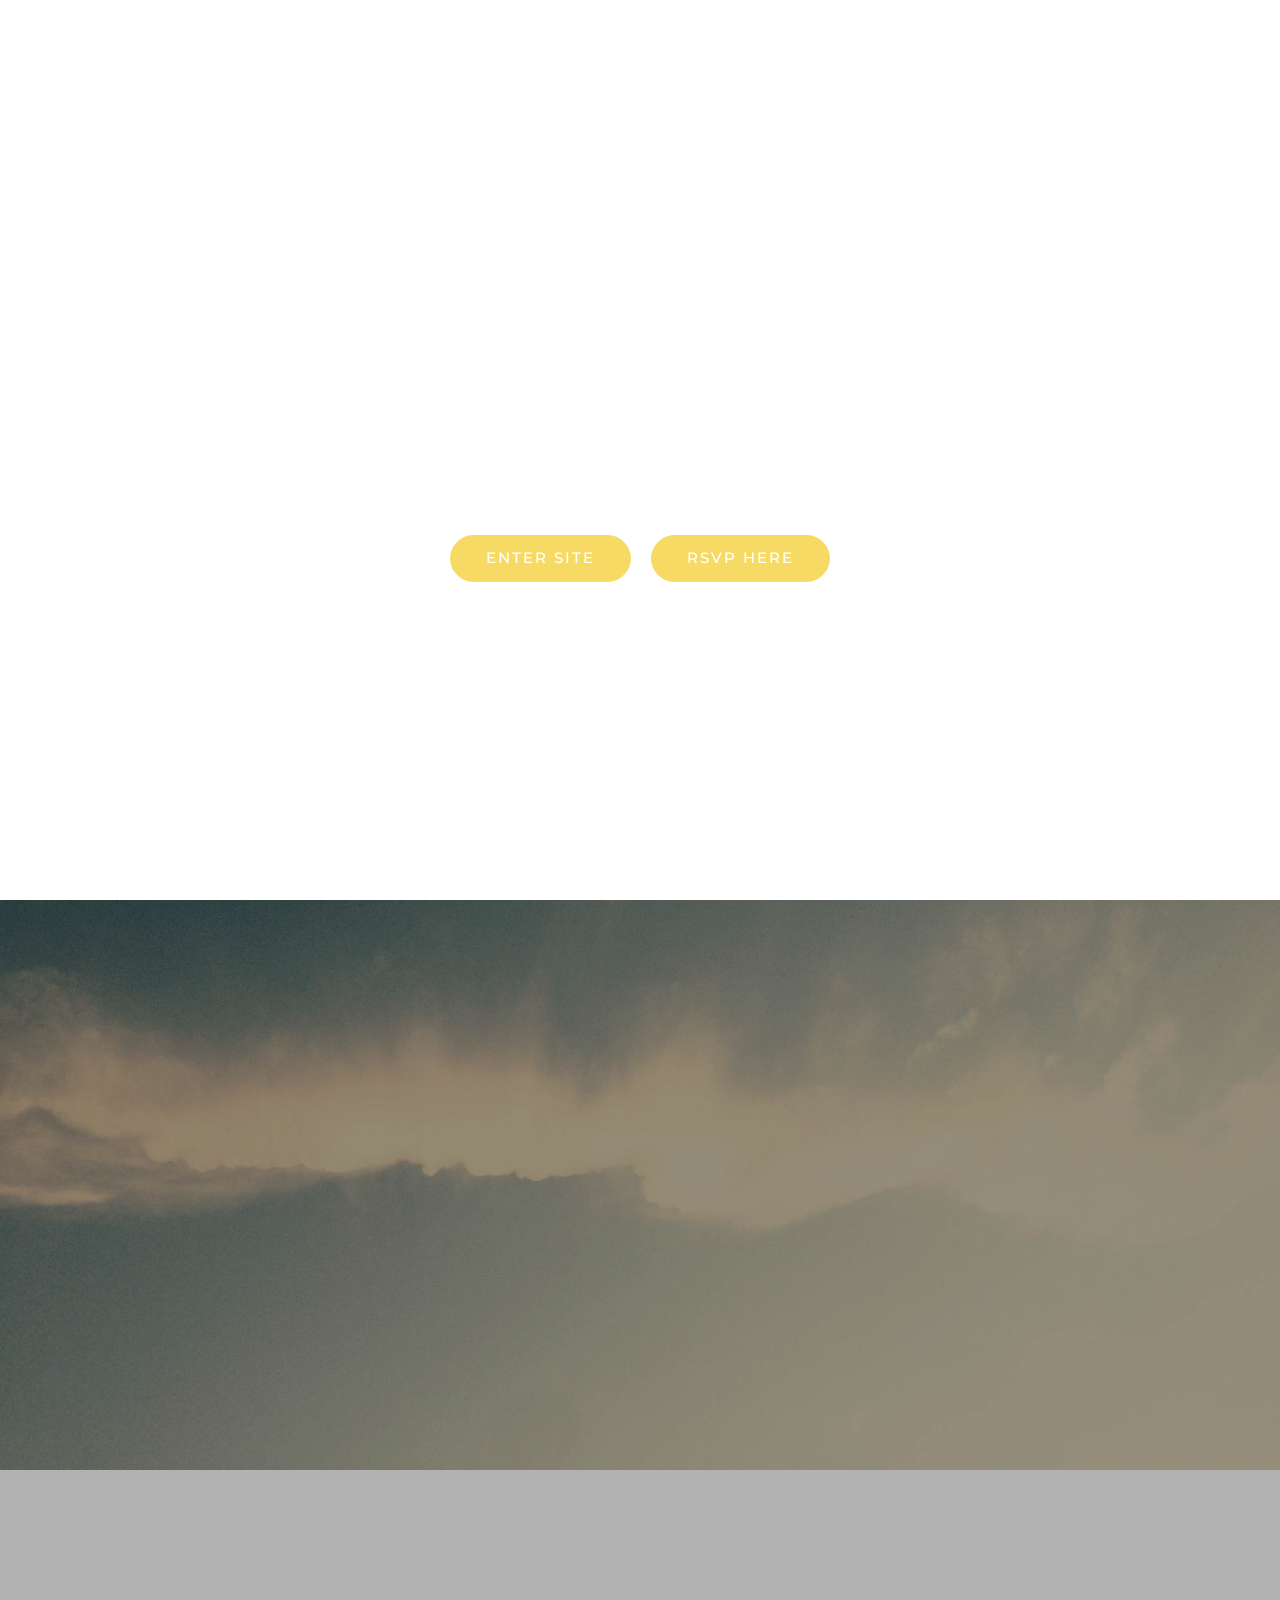
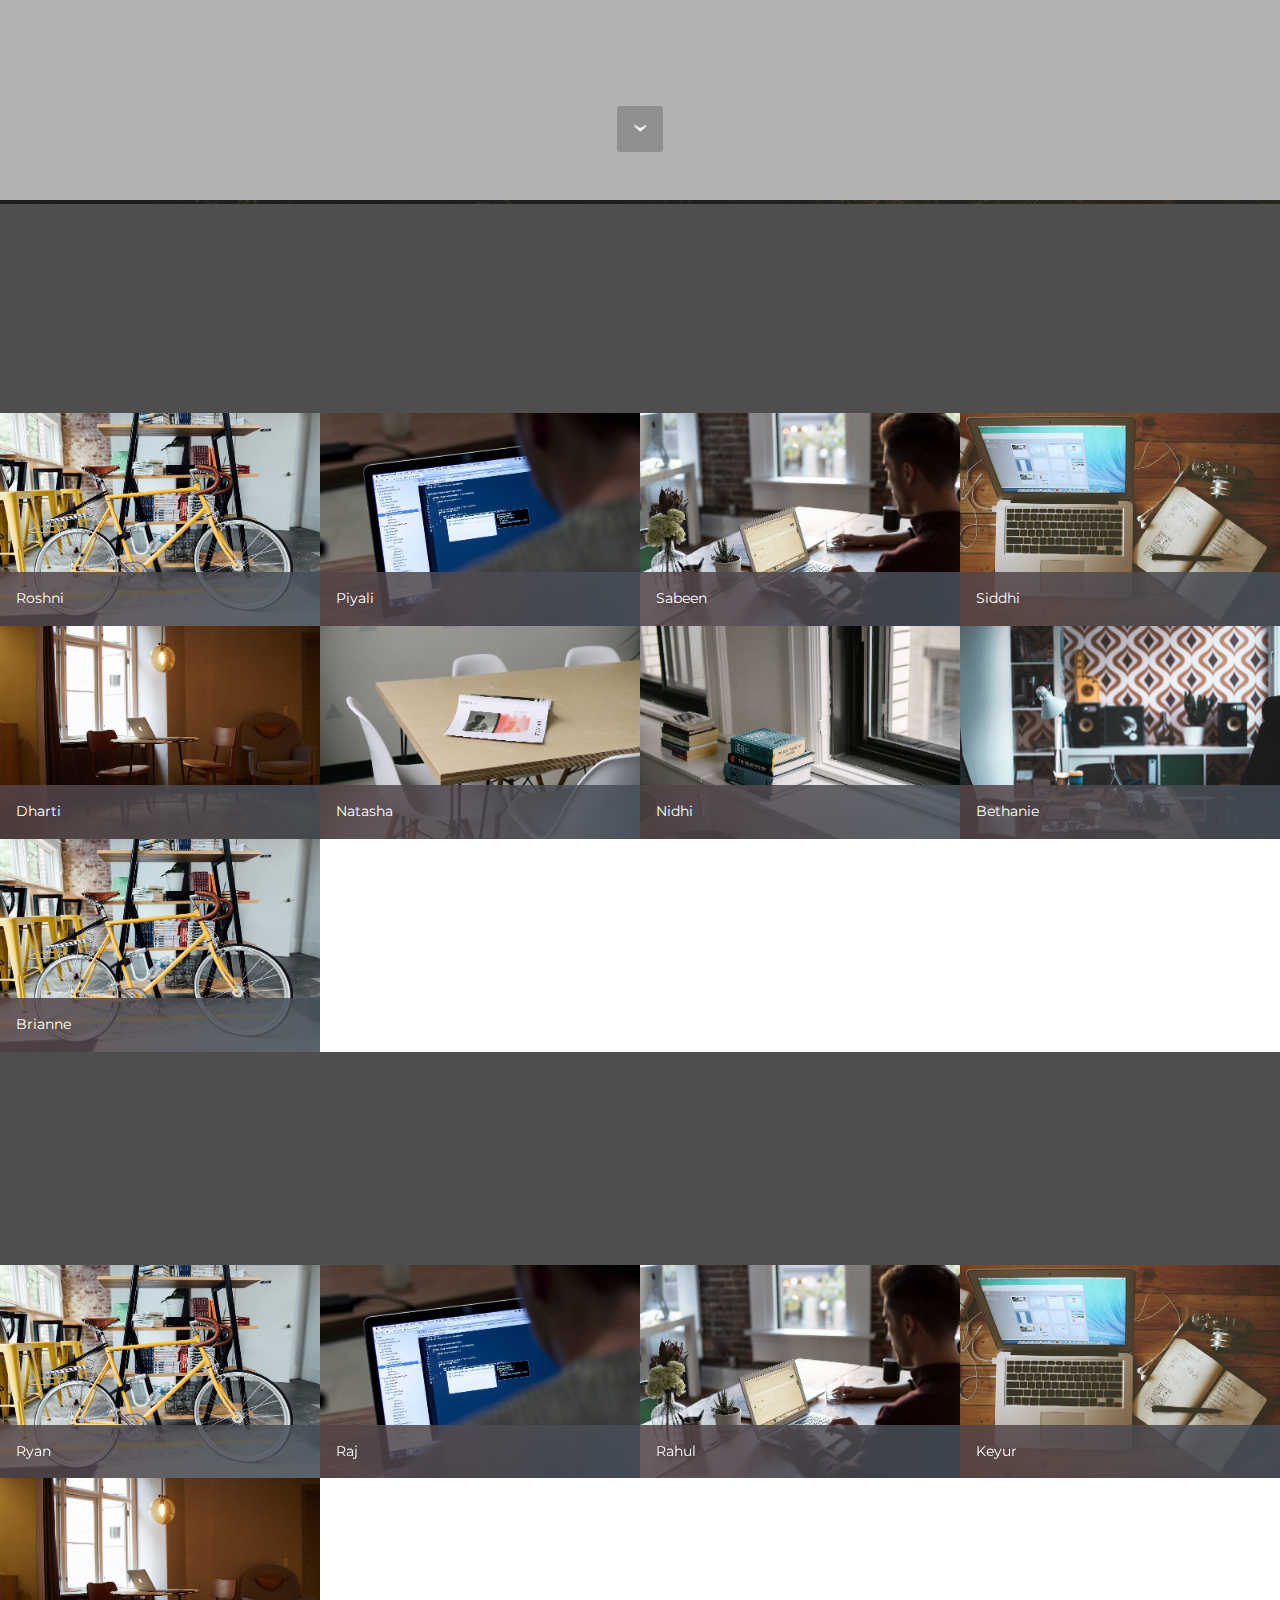
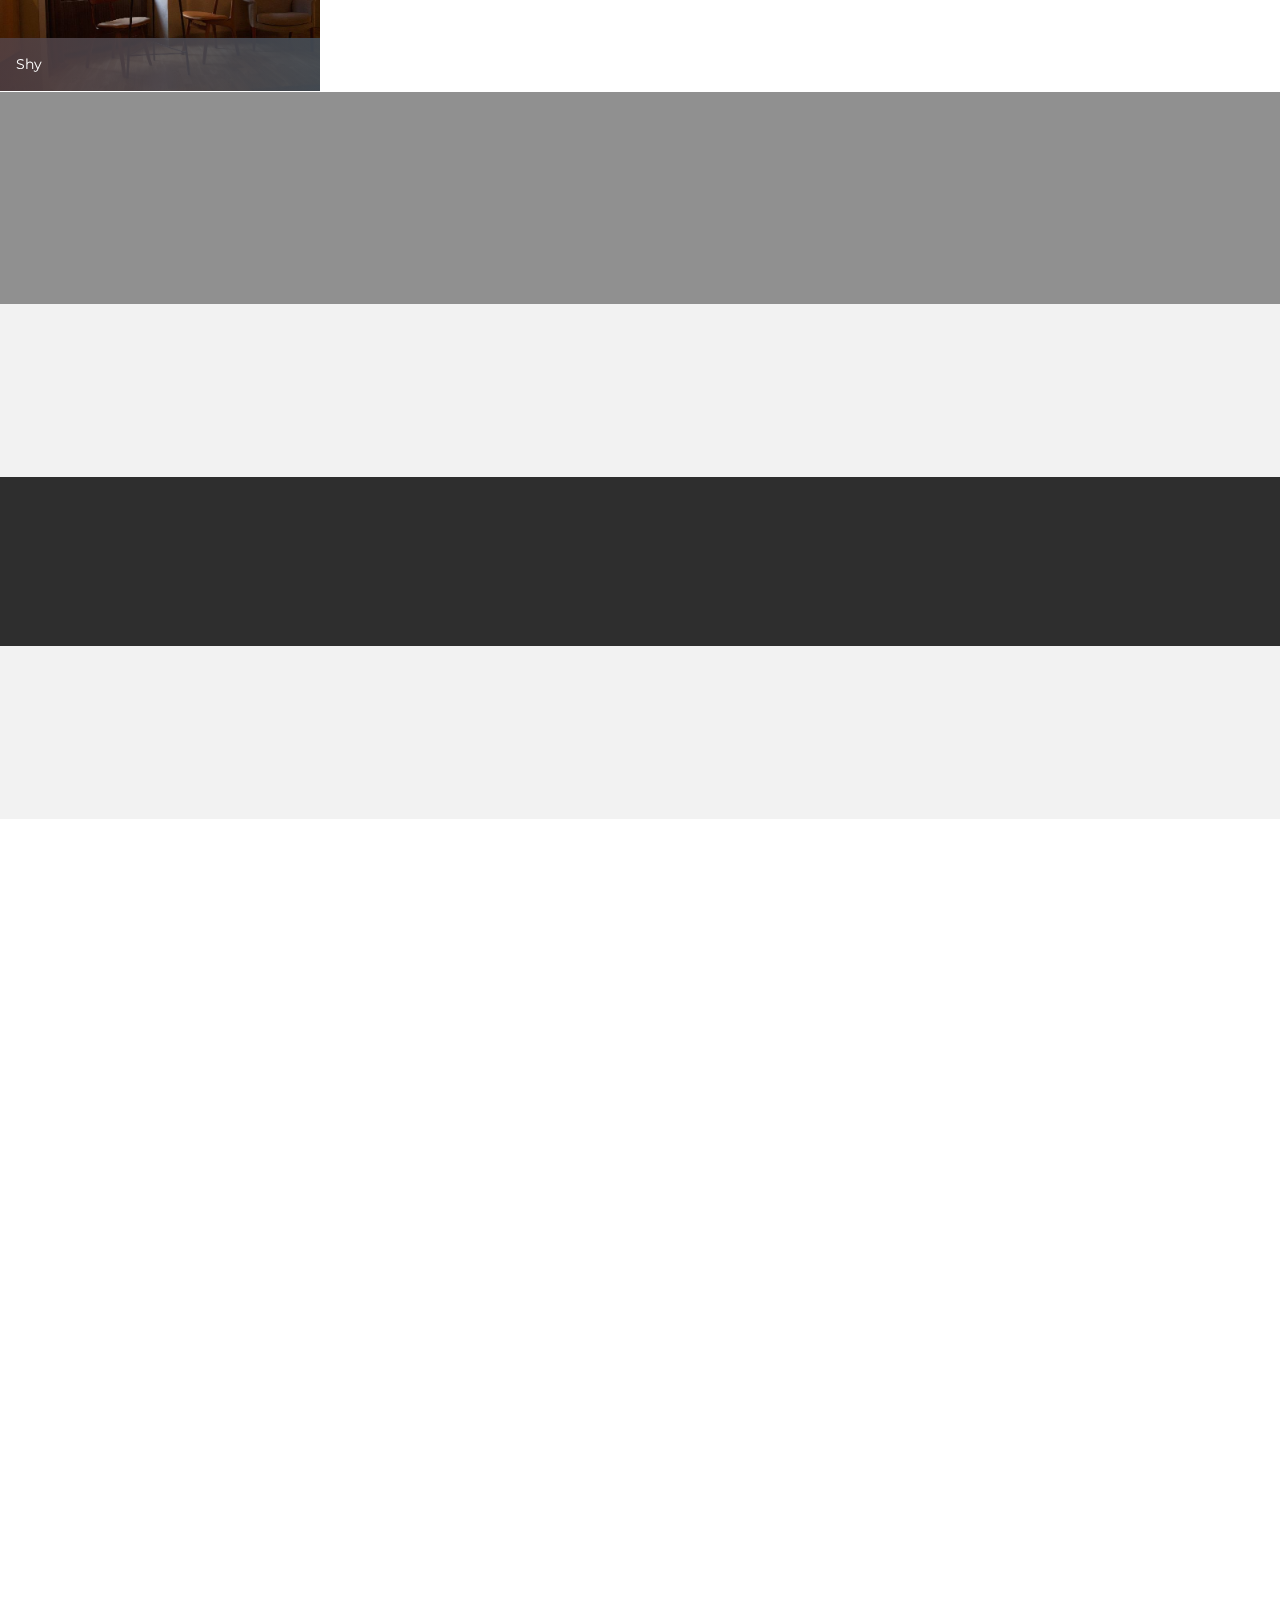
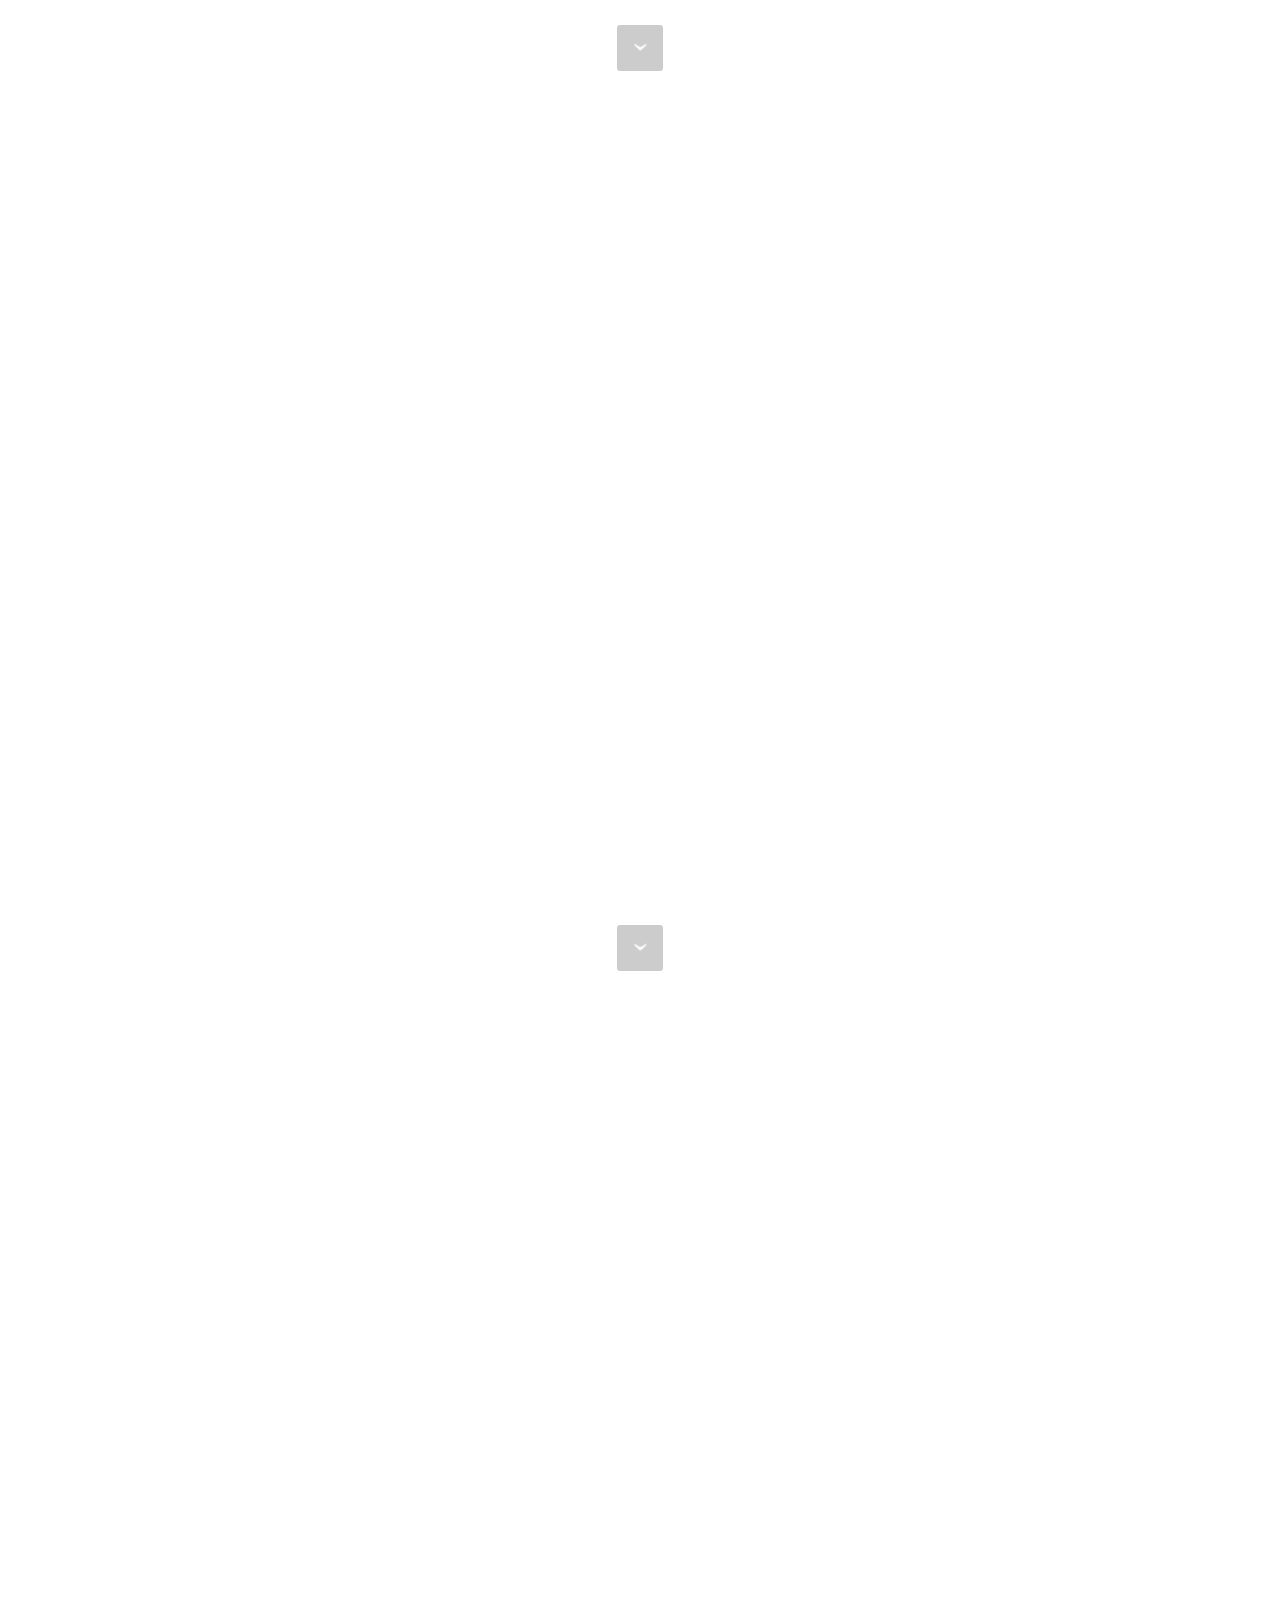
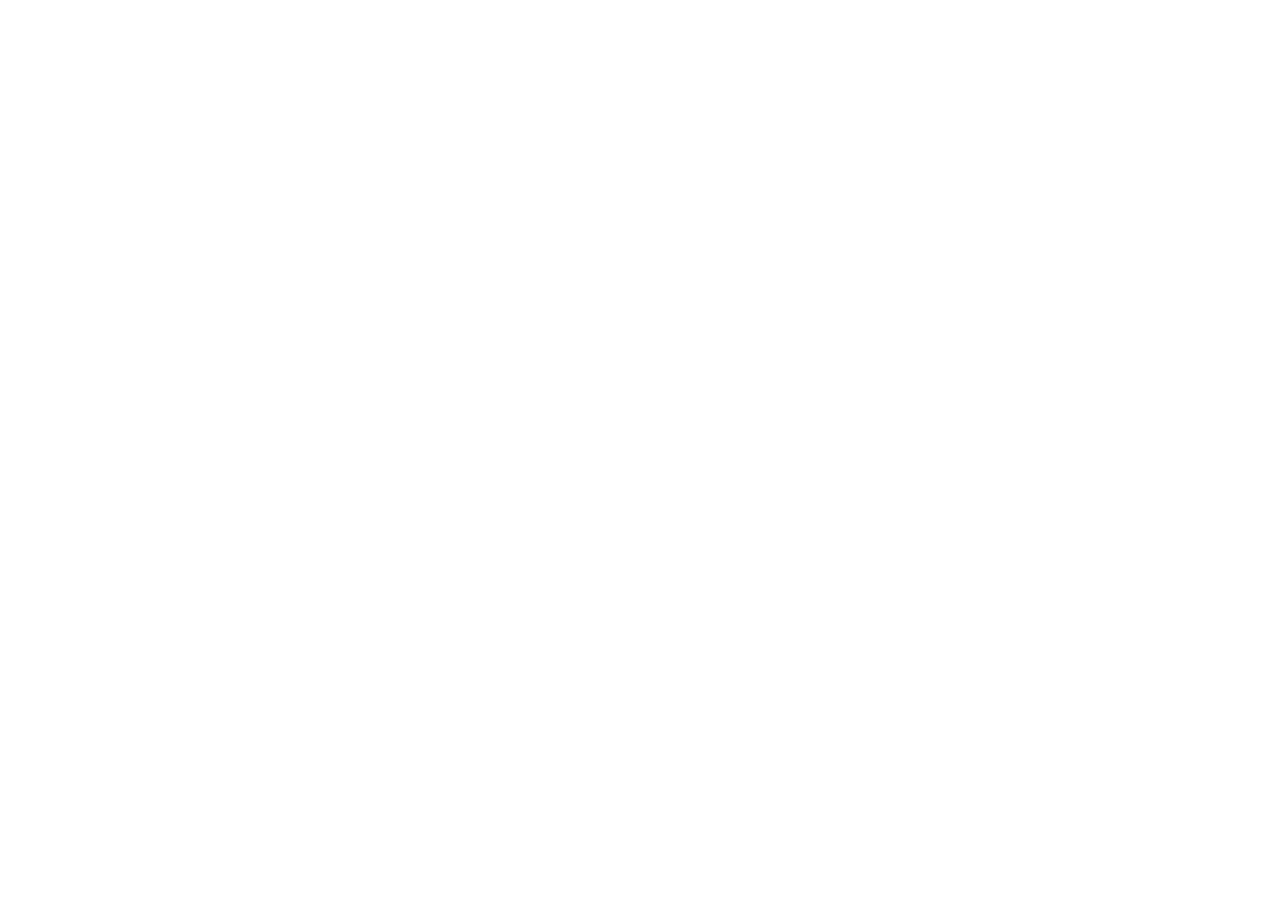
==== commit abcadbf7: "create github pages" ====
--- a/welcome.html
+++ b/welcome.html
@@ -53,7 +53,7 @@
 
 </section>
 
-<section class="engine"><a rel="external" href="https://mobirise.com">https://mobirise.com/</a></section><section class="mbr-section mbr-section-hero mbr-section-full mbr-parallax-background" id="header1-1" style="background-image: url(assets/images/jumbotron.jpg);">
+<section class="engine"><a rel="external" href="https://mobirise.com">Mobirise</a></section><section class="mbr-section mbr-section-hero mbr-section-full" id="header1-1" data-bg-video="https://www.youtube.com/watch?v=uNCr7NdOJgw">
 
     
 
@@ -75,7 +75,7 @@
 
 </section>
 
-<section class="mbr-section mbr-section-hero mbr-section-full header2 mbr-parallax-background" id="header2-7" style="background-image: url(assets/images/landscape.jpg);">
+<section class="mbr-section mbr-section-hero mbr-section-full header2 mbr-parallax-background" id="header2-7" style="background-image: url(assets/images/jumbotron.jpg);">
 
     <div class="mbr-overlay" style="opacity: 0.3; background-color: rgb(0, 0, 0);">
     </div>
@@ -605,7 +605,7 @@
 
                     <form action="https://mobirise.com/" method="post" data-form-title="RSVP">
 
-                        <input type="hidden" value="m0eH0VXA6gZ8ttQ0y/3lNxsoeU0+oiH3uxoqLnLdXOQGKMT+XXdLmd9Wo50jpAIjSFcLaAOkH40el/CqwBwgkvLPcY2vAHZR7kxt/bi8iPXLfyDy2ENJt8XbapP5t/xg" data-form-email="true">
+                        <input type="hidden" value="DLUOzV5T1guNGnZ2V7w5d7x0pCuukrKxcJqRkOdnK7p9MV9Pu6qCEvCuGz5ctsJLyUB8e/gi+IkVxTxoKSfe+fBUgxLTczbQPAOMJTIE5PpvaeI2uYHTwXnngDlCeYnI" data-form-email="true">
 
                         <div class="row row-sm-offset">
 
@@ -649,11 +649,11 @@
   <script src="assets/dropdown/js/script.min.js"></script>
   <script src="assets/touch-swipe/jquery.touch-swipe.min.js"></script>
   <script src="assets/viewport-checker/jquery.viewportchecker.js"></script>
+  <script src="assets/jquery-mb-ytplayer/jquery.mb.ytplayer.min.js"></script>
   <script src="assets/jarallax/jarallax.js"></script>
   <script src="assets/masonry/masonry.pkgd.min.js"></script>
   <script src="assets/imagesloaded/imagesloaded.pkgd.min.js"></script>
   <script src="assets/bootstrap-carousel-swipe/bootstrap-carousel-swipe.js"></script>
-  <script src="assets/jquery-mb-ytplayer/jquery.mb.ytplayer.min.js"></script>
   <script src="assets/theme/js/script.js"></script>
   <script src="assets/mobirise-gallery/player.min.js"></script>
   <script src="assets/mobirise-gallery/script.js"></script>
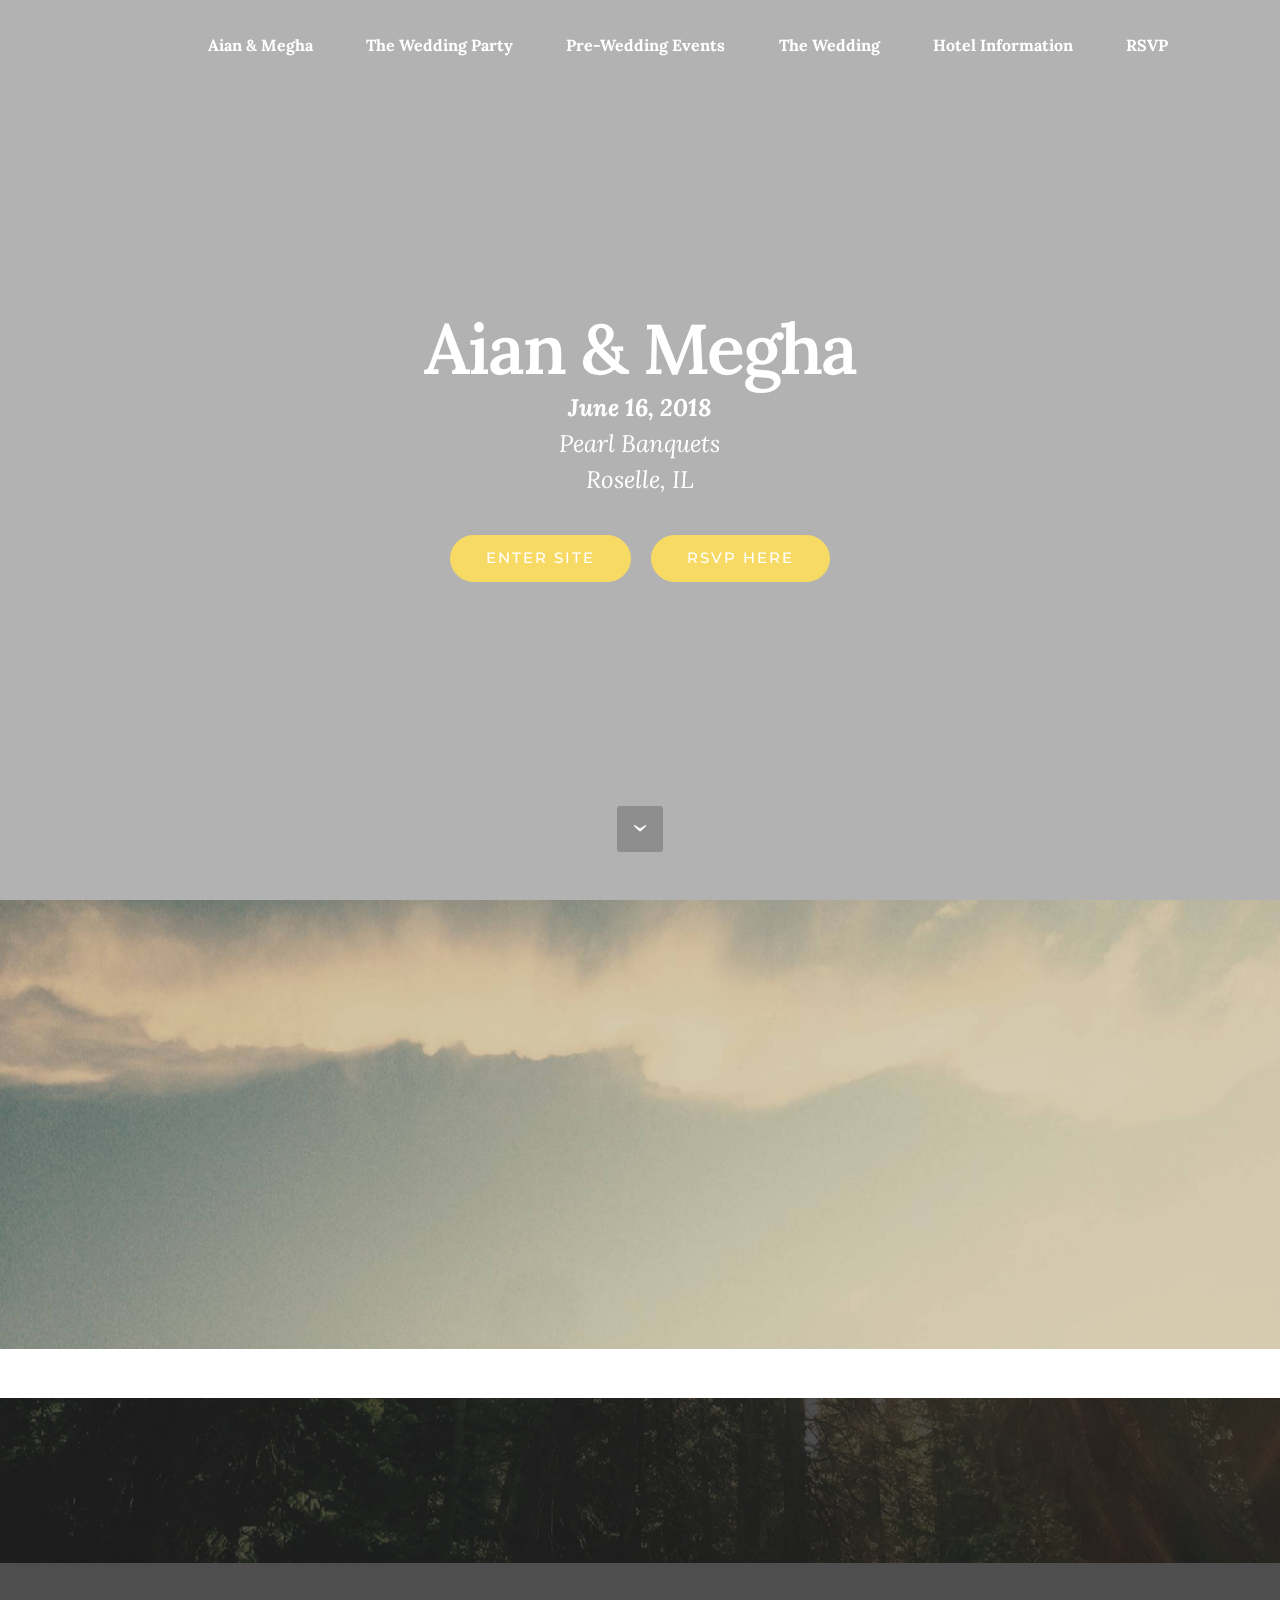
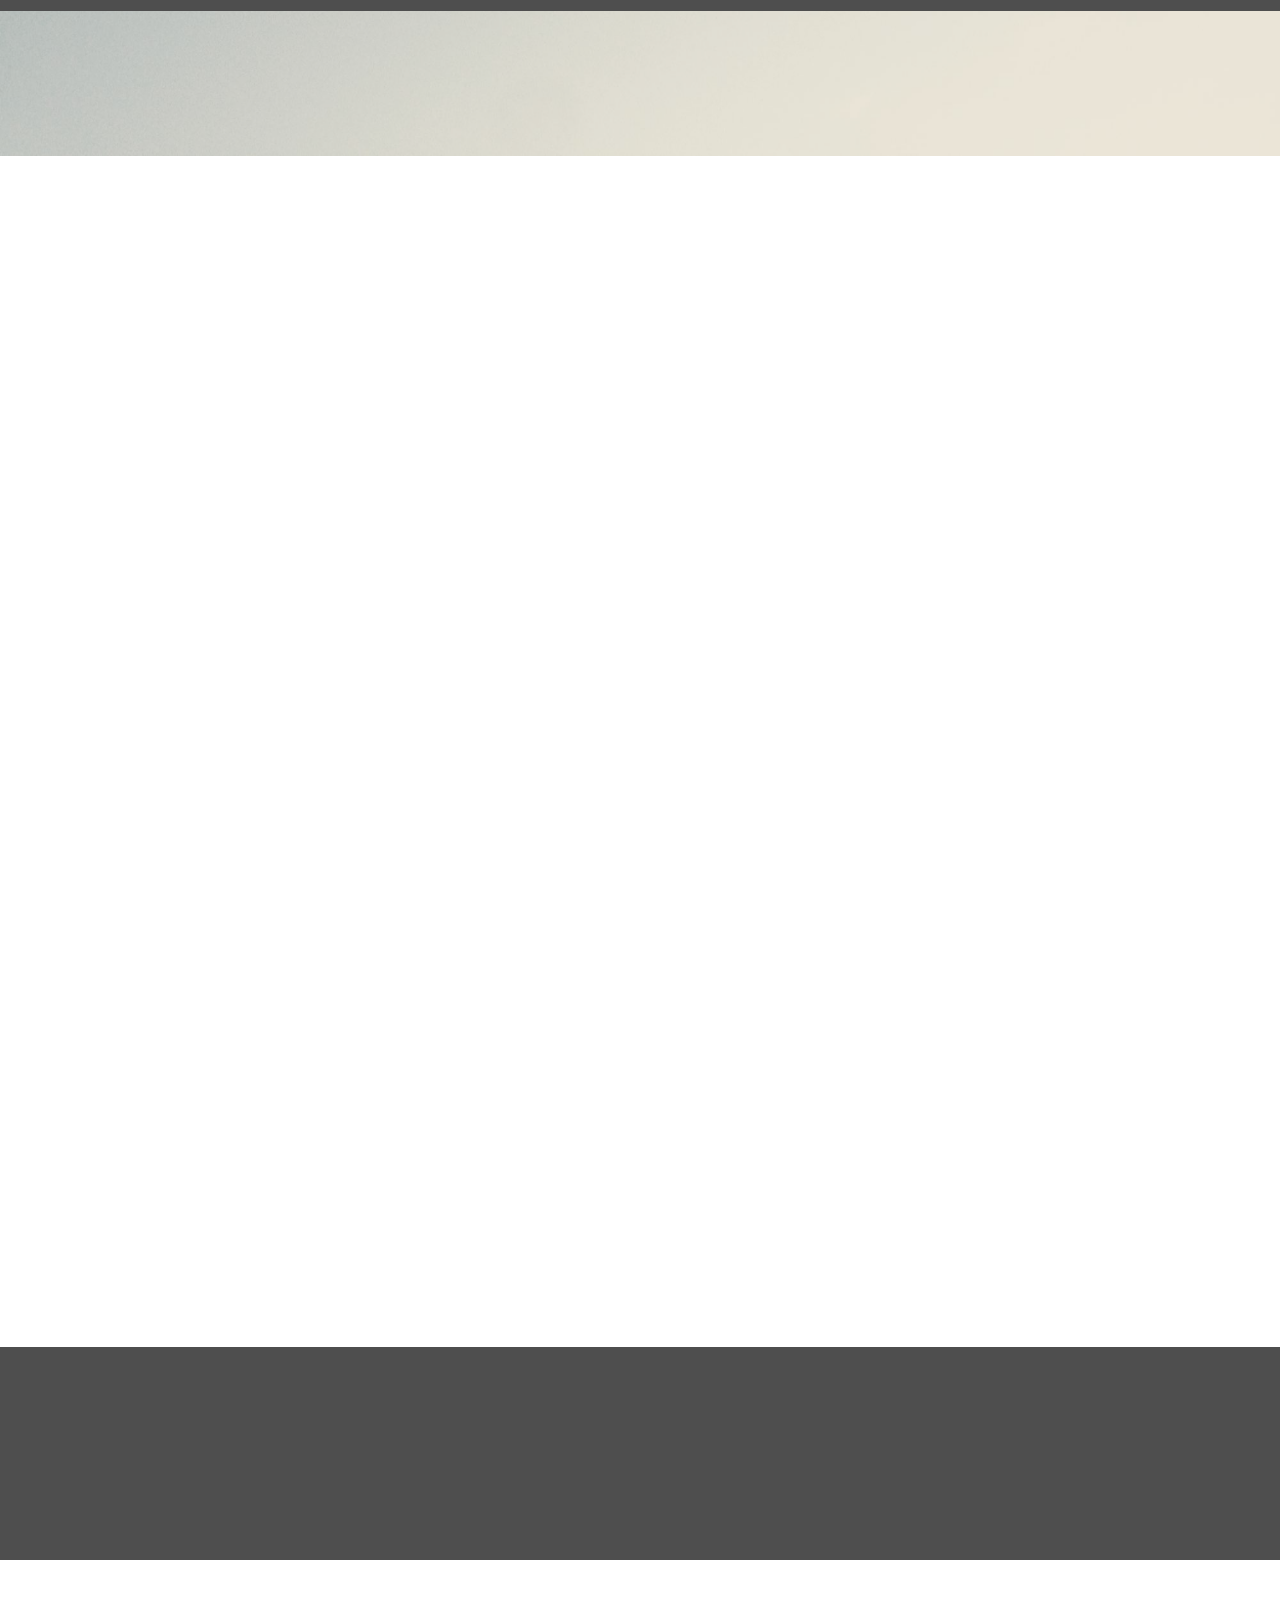
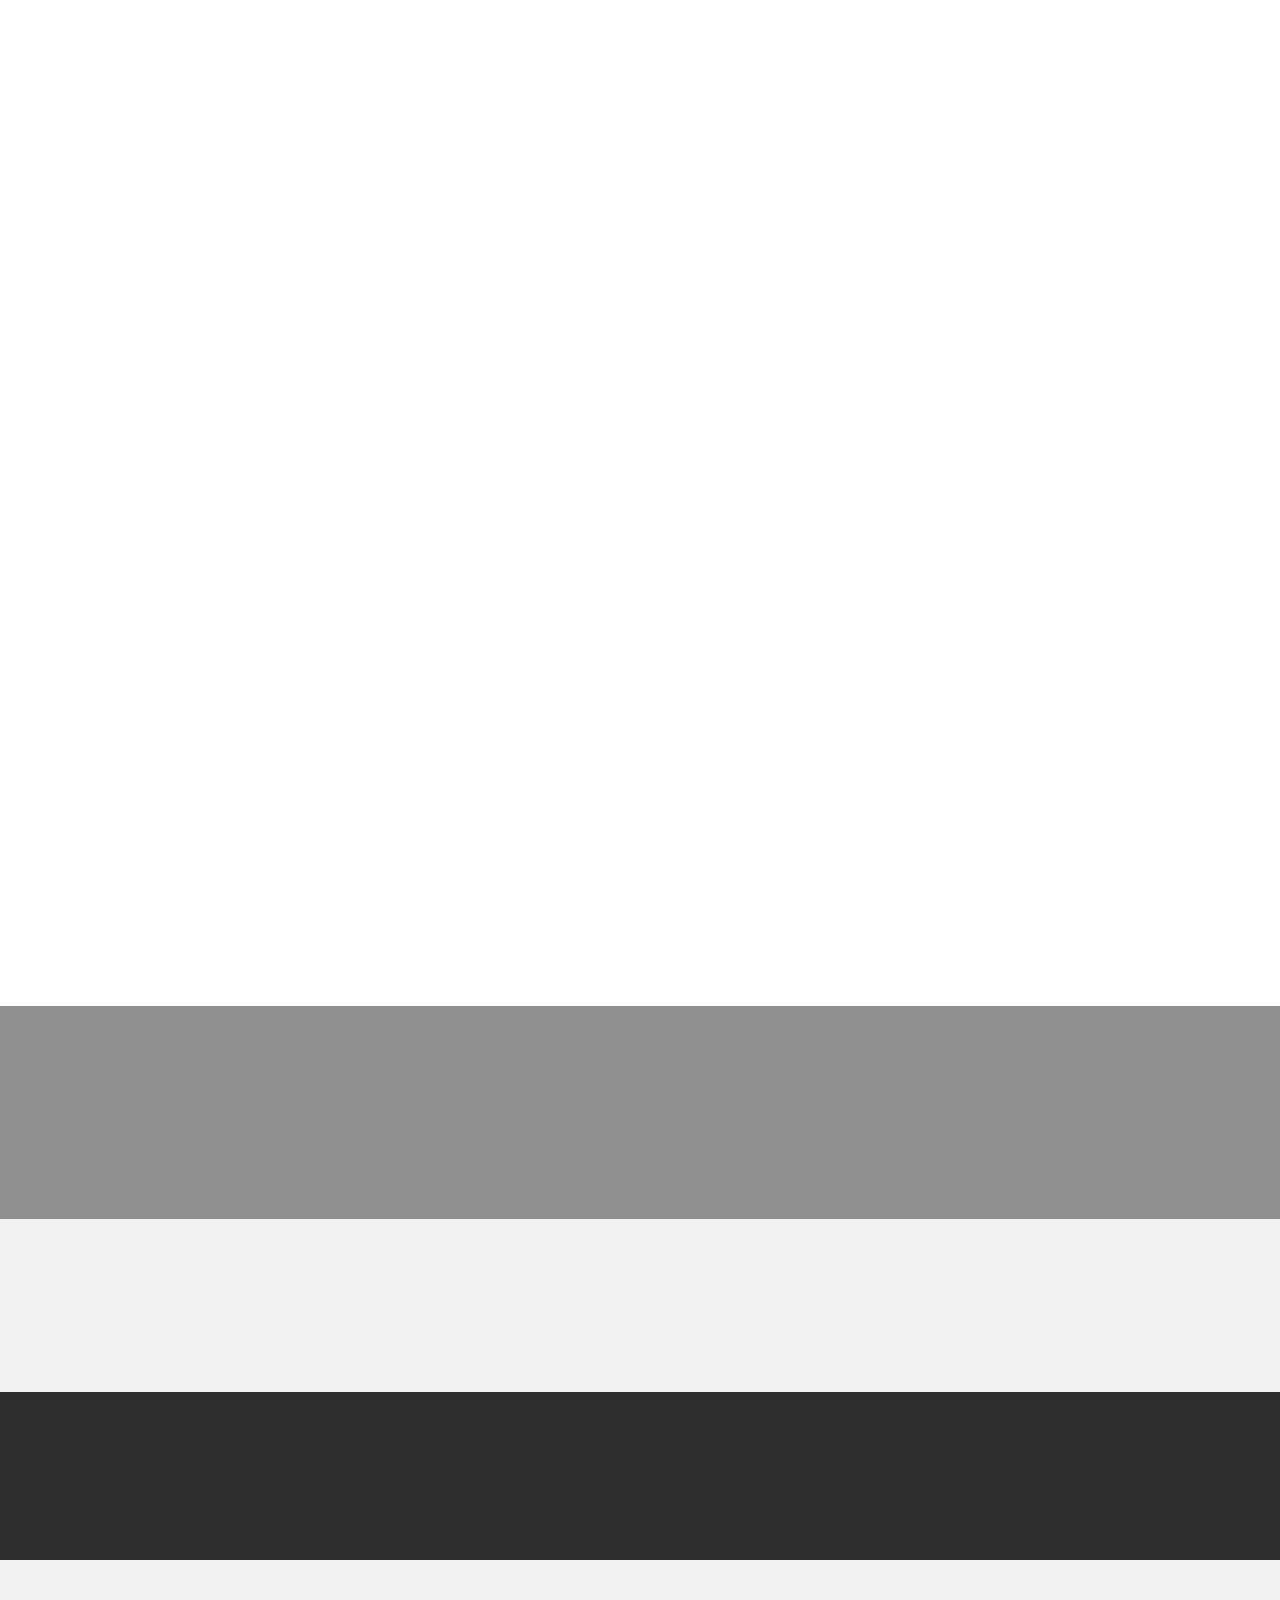
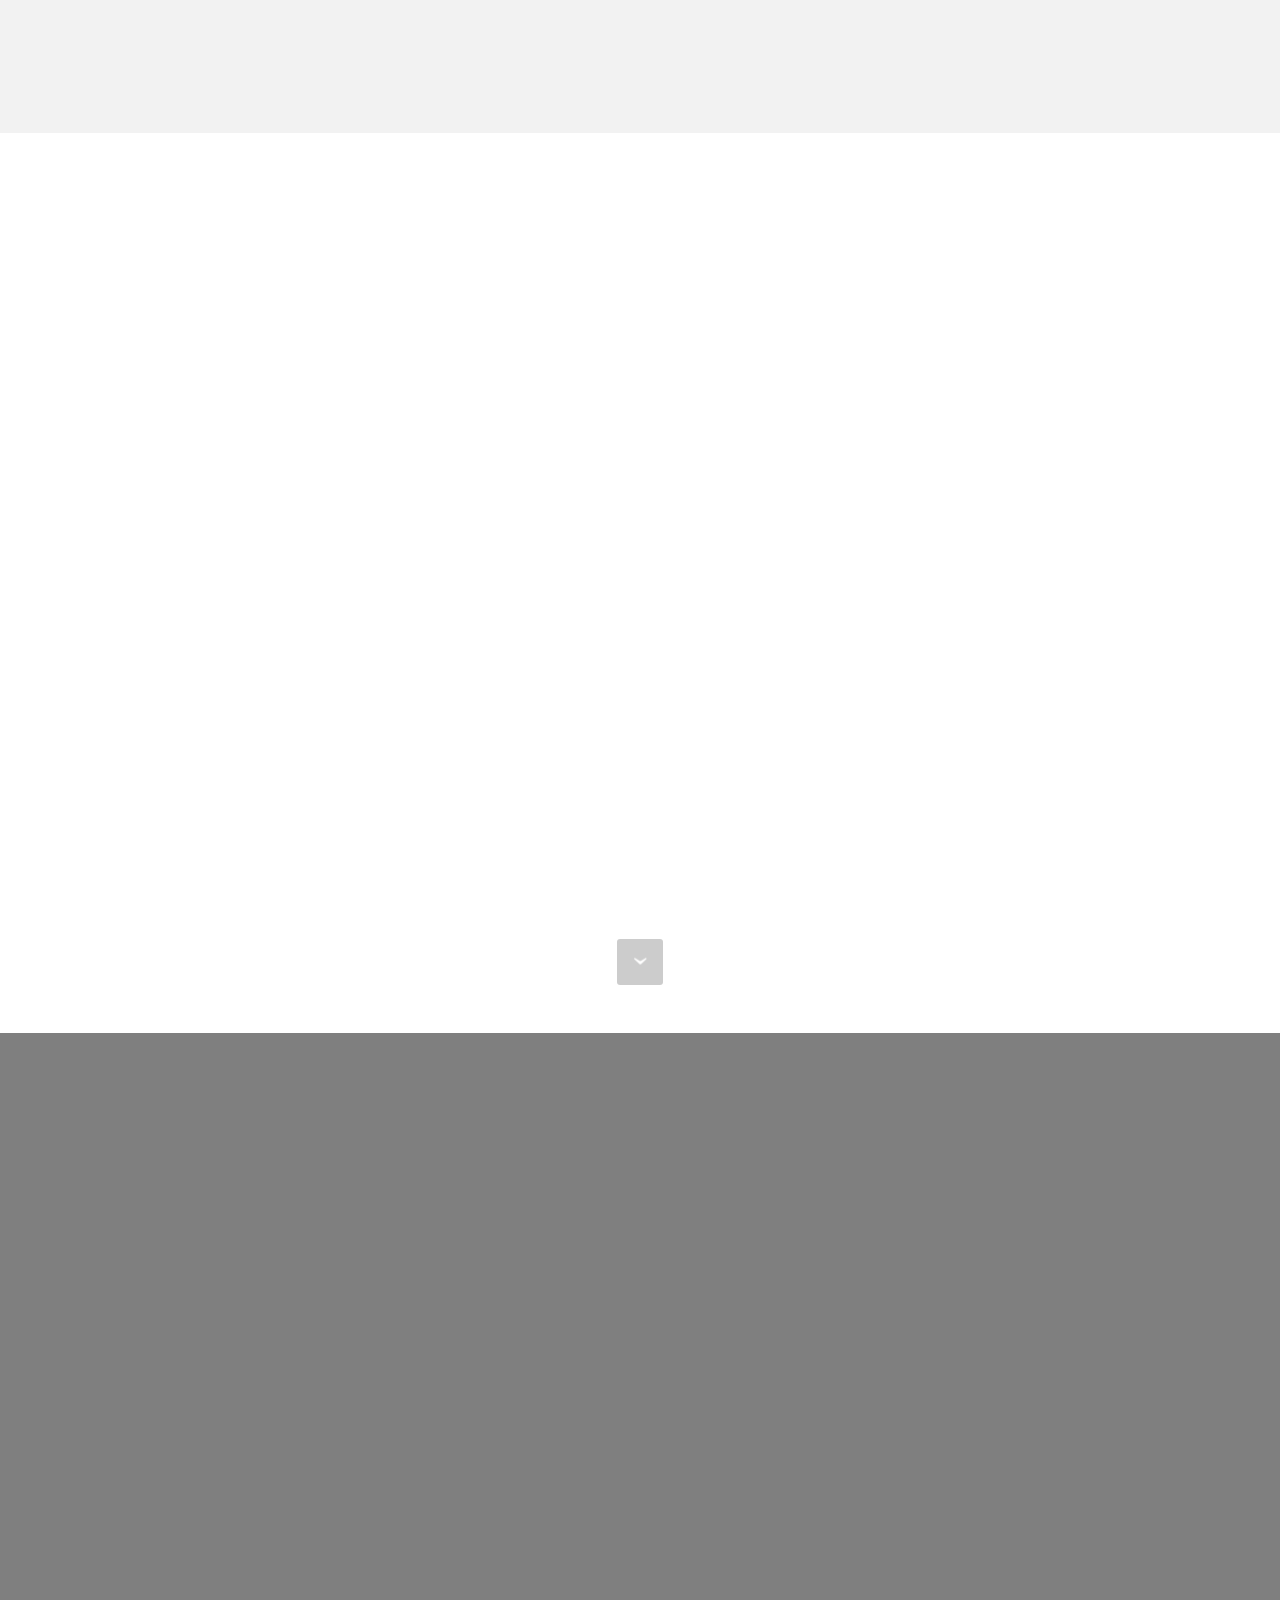
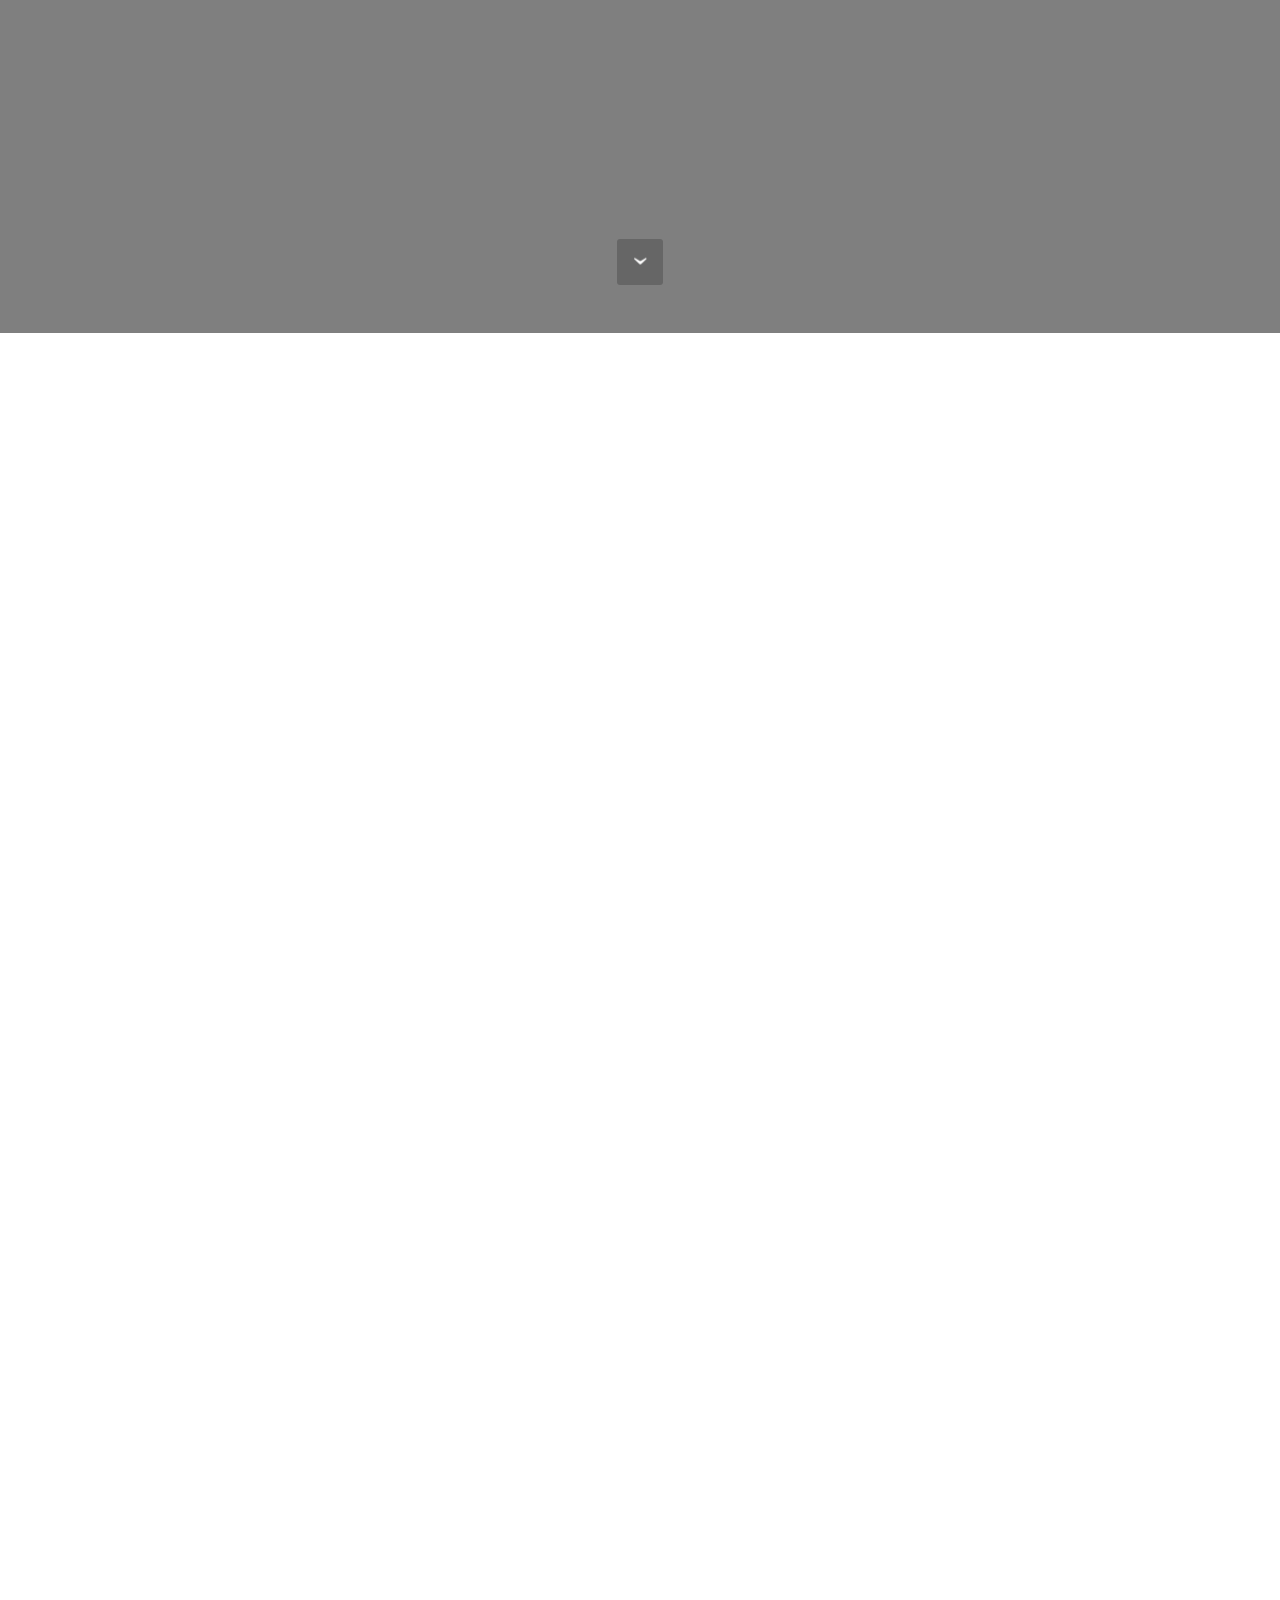
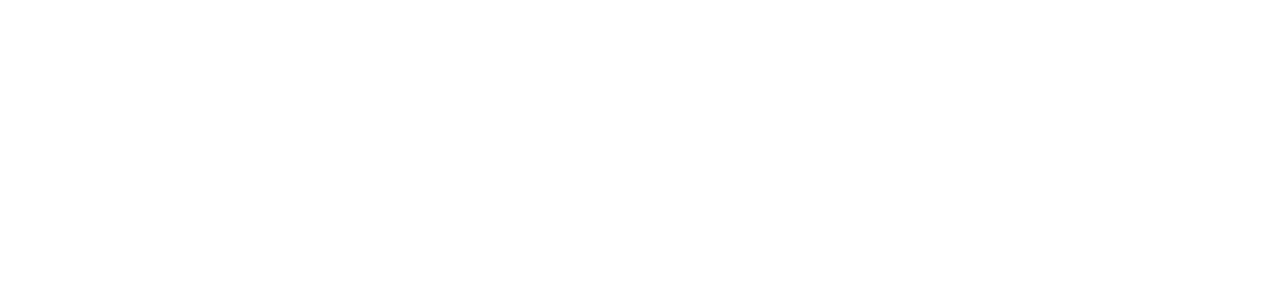
==== commit b6488998: "create github pages" ====
--- a/welcome.html
+++ b/welcome.html
@@ -1,35 +1,33 @@
 <!DOCTYPE html>
 <html>
 <head>
-  <!-- Site made with Mobirise Website Builder v3.12.1, https://mobirise.com -->
+  <!-- Site made with Mobirise Website Builder v4.0.12, https://mobirise.com -->
   <meta charset="UTF-8">
   <meta http-equiv="X-UA-Compatible" content="IE=edge">
-  <meta name="generator" content="Mobirise v3.12.1, mobirise.com">
+  <meta name="generator" content="Mobirise v4.0.12, mobirise.com">
   <meta name="viewport" content="width=device-width, initial-scale=1">
   <link rel="shortcut icon" href="assets/images/fav-128x128-1.png" type="image/x-icon">
   <meta name="description" content="Wedding Website for Aian Mazumder and Megha Patel.
 June 2018 at Pearl Banquets in Roselle, IL.">
   <title>Welcome to our Wedding Website</title>
-  <link rel="stylesheet" href="https://fonts.googleapis.com/css?family=Lora:400,700,400italic,700italic&amp;subset=latin">
+  <link rel="stylesheet" href="assets/bootstrap-material-design-font/css/material.css">
   <link rel="stylesheet" href="https://fonts.googleapis.com/css?family=Montserrat:400,700">
   <link rel="stylesheet" href="https://fonts.googleapis.com/css?family=Raleway:100,100i,200,200i,300,300i,400,400i,500,500i,600,600i,700,700i,800,800i,900,900i">
-  <link rel="stylesheet" href="assets/bootstrap-material-design-font/css/material.css">
-  <link rel="stylesheet" href="assets/et-line-font-plugin/style.css">
+  <link rel="stylesheet" href="https://fonts.googleapis.com/css?family=Lora:400,700,400italic,700italic&amp;subset=latin">
   <link rel="stylesheet" href="assets/tether/tether.min.css">
   <link rel="stylesheet" href="assets/bootstrap/css/bootstrap.min.css">
   <link rel="stylesheet" href="assets/dropdown/css/style.css">
   <link rel="stylesheet" href="assets/animate.css/animate.min.css">
   <link rel="stylesheet" href="assets/theme/css/style.css">
-  <link rel="stylesheet" href="assets/mobirise-gallery/style.css">
   <link rel="stylesheet" href="assets/mobirise/css/mbr-additional.css" type="text/css">
   
   
   
 </head>
 <body>
-<section id="menu-0">
-
-    <nav class="navbar navbar-dropdown bg-color transparent navbar-fixed-top">
+<section id="menu-0" data-rv-view="0">
+
+    <nav class="navbar navbar-dropdown transparent navbar-fixed-top bg-color">
         <div class="container">
 
             <div class="mbr-table">
@@ -40,7 +38,7 @@
                         <div class="hamburger-icon"></div>
                     </button>
 
-                    <ul class="nav-dropdown collapse pull-xs-right nav navbar-nav navbar-toggleable-sm" id="exCollapsingNavbar"><li class="nav-item"><a class="nav-link link" href="https://mobirise.com/"></a></li><li class="nav-item"><a class="nav-link link" href="welcome.html#header2-7">Aian &amp; Megha</a></li><li class="nav-item"><a class="nav-link link" href="welcome.html#msg-box8-n">The Wedding Party</a></li><li class="nav-item dropdown"><a class="nav-link link" href="events.html" aria-expanded="false">Pre-Wedding Events</a></li><li class="nav-item dropdown"><a class="nav-link link" href="events.html" aria-expanded="false">The Wedding</a></li><li class="nav-item"><a class="nav-link link" href="information.html" aria-expanded="false">Hotel Information</a></li><li class="nav-item"><a class="nav-link link" href="information.html" aria-expanded="false">RSVP<br></a></li></ul>
+                    <ul class="nav-dropdown collapse pull-xs-right nav navbar-nav navbar-toggleable-sm" id="exCollapsingNavbar"><li class="nav-item"><a class="nav-link link" href="https://mobirise.com/"></a></li><li class="nav-item"><a class="nav-link link" href="welcome.html#header2-7">Aian &amp; Megha</a></li><li class="nav-item"><a class="nav-link link" href="welcome.html#msg-box8-n">The Wedding Party</a></li><li class="nav-item dropdown"><a class="nav-link link" href="welcome.html#msg-box8-2s" aria-expanded="false">Pre-Wedding Events</a></li><li class="nav-item dropdown"><a class="nav-link link" href="welcome.html#header1-2w" aria-expanded="false">The Wedding</a></li><li class="nav-item"><a class="nav-link link" href="welcome.html#msg-box5-2z" aria-expanded="false">Hotel Information</a></li><li class="nav-item"><a class="nav-link link" href="welcome.html#form1-30" aria-expanded="false">RSVP<br></a></li></ul>
                     <button hidden="" class="navbar-toggler navbar-close" type="button" data-toggle="collapse" data-target="#exCollapsingNavbar">
                         <div class="close-icon"></div>
                     </button>
@@ -53,9 +51,9 @@
 
 </section>
 
-<section class="engine"><a rel="external" href="https://mobirise.com">Mobirise</a></section><section class="mbr-section mbr-section-hero mbr-section-full" id="header1-1" data-bg-video="https://www.youtube.com/watch?v=uNCr7NdOJgw">
-
-    
+<section class="engine"><a href="https://mobirise.co/h">make a website for free</a></section><section class="mbr-section mbr-section-hero mbr-section-full mbr-section-with-arrow" id="header1-1" data-bg-video="https://www.youtube.com/embed/S8BSCJLTck8?rel=0&amp;amp;showinfo=0&amp;autoplay=0&amp;loop=0" data-rv-view="2">
+
+    <div class="mbr-overlay" style="opacity: 0.3; background-color: rgb(0, 0, 0);"></div>
 
     <div class="mbr-table-cell">
 
@@ -71,52 +69,45 @@
         </div>
     </div>
 
+    <div class="mbr-arrow mbr-arrow-floating" aria-hidden="true"><a href="#msg-box5-38"><i class="mbr-arrow-icon"></i></a></div>
+
+</section>
+
+<section class="mbr-section mbr-parallax-background" id="msg-box5-38" data-rv-view="5" style="background-image: url(assets/images/jumbotron.jpg); padding-top: 0px; padding-bottom: 0px;">
+
     
-
-</section>
-
-<section class="mbr-section mbr-section-hero mbr-section-full header2 mbr-parallax-background" id="header2-7" style="background-image: url(assets/images/jumbotron.jpg);">
-
-    <div class="mbr-overlay" style="opacity: 0.3; background-color: rgb(0, 0, 0);">
-    </div>
-
-    <div class="mbr-table mbr-table-full">
-        <div class="mbr-table-cell">
-
-            <div class="container">
-                <div class="mbr-section row">
-                    <div class="mbr-table-md-up">
-                        
-                        
-                        
-
-                        <div class="mbr-table-cell col-md-5 content-size text-xs-center text-md-right">
-
-                            <h3 class="mbr-section-title display-2">Aian and Megha</h3>
-
-                            <div class="mbr-section-text">
-                                <p></p>
-                            </div>
-
-                            <div class="mbr-section-btn"><a class="btn btn-primary" href="welcome.html#msg-box8-n">MORE</a></div>
-
-                        </div>
-                        <div class="mbr-table-cell mbr-valign-top mbr-left-padding-md-up col-md-7 image-size" style="width: 50%;">
-                            <div class="mbr-figure"><img src="assets/images/1-1400x1400.jpg"></div>
-                        </div>
-
-                    </div>
-                </div>
-            </div>
-
-        </div>
-    </div>
-
-    <div class="mbr-arrow mbr-arrow-floating hidden-sm-down" aria-hidden="true"><a href="#msg-box8-n"><i class="mbr-arrow-icon"></i></a></div>
-
-</section>
-
-<section class="mbr-section article mbr-parallax-background" id="msg-box8-n" style="background-image: url(assets/images/mbr-2000x1500.jpg); padding-top: 80px; padding-bottom: 80px;">
+    <div class="container">
+        <div class="row">
+            <div class="mbr-table-md-up">
+
+              
+
+              <div class="mbr-table-cell col-md-5 text-xs-center text-md-right content-size">
+                  <h3 class="mbr-section-title display-2">Aian &amp; Megha</h3>
+                  <div class="lead">
+
+                    <p>Aian and Megha met in college when they were both attending UIC for undergrad.</p>
+
+                  </div>
+
+                  <div><a class="btn btn-primary" href="index.html#msg-box8-n">Meet the Wedding Party</a></div>
+              </div>
+
+
+              
+
+
+              <div class="mbr-table-cell mbr-left-padding-md-up mbr-valign-top col-md-7 image-size" style="width: 50%;">
+                  <div class="mbr-figure"><img src="assets/images/1-1400x1400.jpg"></div>
+              </div>
+
+            </div>
+        </div>
+    </div>
+
+</section>
+
+<section class="mbr-section article mbr-parallax-background" id="msg-box8-n" data-rv-view="8" style="background-image: url(assets/images/mbr-2000x1500.jpg); padding-top: 80px; padding-bottom: 80px;">
 
     <div class="mbr-overlay" style="opacity: 0.8; background-color: rgb(34, 34, 34);">
     </div>
@@ -132,161 +123,160 @@
 
 </section>
 
-<section class="mbr-gallery mbr-section mbr-section-nopadding mbr-slider-carousel" id="gallery1-m" data-filter="false" style="background-color: rgb(255, 255, 255); padding-top: 0rem; padding-bottom: 0rem;">
-    <!-- Filter -->
-    
-
-    <!-- Gallery -->
-    <div class="mbr-gallery-row">
-        <div class=" mbr-gallery-layout-default">
-            <div>
-                <div>
-                    <div class="mbr-gallery-item mbr-gallery-item__mobirise3 mbr-gallery-item--p0" data-tags="Awesome" data-video-url="false">
-                        <div href="#lb-gallery1-m" data-slide-to="0" data-toggle="modal">
-                            
-                            
-
-                            <img alt="" src="assets/images/bike-small.jpg">
-                            
-                            <span class="icon-focus"></span>
-                            <span class="mbr-gallery-title">Roshni</span>
-                        </div>
-                    </div><div class="mbr-gallery-item mbr-gallery-item__mobirise3 mbr-gallery-item--p0" data-tags="Responsive" data-video-url="false">
-                        <div href="#lb-gallery1-m" data-slide-to="1" data-toggle="modal">
-                            
-                            
-
-                            <img alt="" src="assets/images/code-man-small.jpg">
-                            
-                            <span class="icon-focus"></span>
-                            <span class="mbr-gallery-title">Piyali</span>
-                        </div>
-                    </div><div class="mbr-gallery-item mbr-gallery-item__mobirise3 mbr-gallery-item--p0" data-tags="Creative" data-video-url="false">
-                        <div href="#lb-gallery1-m" data-slide-to="2" data-toggle="modal">
-                            
-                            
-
-                            <img alt="" src="assets/images/coworkers-small.jpg">
-                            
-                            <span class="icon-focus"></span>
-                            <span class="mbr-gallery-title">Sabeen</span>
-                        </div>
-                    </div><div class="mbr-gallery-item mbr-gallery-item__mobirise3 mbr-gallery-item--p0" data-tags="Animated" data-video-url="false">
-                        <div href="#lb-gallery1-m" data-slide-to="3" data-toggle="modal">
-                            
-                            
-
-                            <img alt="" src="assets/images/desktop-small.jpg">
-                            
-                            <span class="icon-focus"></span>
-                            <span class="mbr-gallery-title">Siddhi</span>
-                        </div>
-                    </div><div class="mbr-gallery-item mbr-gallery-item__mobirise3 mbr-gallery-item--p0" data-tags="Awesome" data-video-url="false">
-                        <div href="#lb-gallery1-m" data-slide-to="4" data-toggle="modal">
-                            
-                            
-
-                            <img alt="" src="assets/images/room-laptop-small.jpg">
-                            
-                            <span class="icon-focus"></span>
-                            <span class="mbr-gallery-title">Dharti</span>
-                        </div>
-                    </div><div class="mbr-gallery-item mbr-gallery-item__mobirise3 mbr-gallery-item--p0" data-tags="Beautiful" data-video-url="false">
-                        <div href="#lb-gallery1-m" data-slide-to="5" data-toggle="modal">
-                            
-                            
-
-                            <img alt="" src="assets/images/table-small.jpg">
-                            
-                            <span class="icon-focus"></span>
-                            <span class="mbr-gallery-title">Natasha</span>
-                        </div>
-                    </div><div class="mbr-gallery-item mbr-gallery-item__mobirise3 mbr-gallery-item--p0" data-tags="Responsive" data-video-url="false">
-                        <div href="#lb-gallery1-m" data-slide-to="6" data-toggle="modal">
-                            
-                            
-
-                            <img alt="" src="assets/images/windows-books-small.jpg">
-                            
-                            <span class="icon-focus"></span>
-                            <span class="mbr-gallery-title">Nidhi</span>
-                        </div>
-                    </div><div class="mbr-gallery-item mbr-gallery-item__mobirise3 mbr-gallery-item--p0" data-tags="Animated" data-video-url="false">
-                        <div href="#lb-gallery1-m" data-slide-to="7" data-toggle="modal">
-                            
-                            
-
-                            <img alt="" src="assets/images/working-area-small.jpg">
-                            
-                            <span class="icon-focus"></span>
-                            <span class="mbr-gallery-title">Bethanie</span>
-                        </div>
-                    </div><div class="mbr-gallery-item mbr-gallery-item__mobirise3 mbr-gallery-item--p0" data-tags="Awesome" data-video-url="false">
-                        <div href="#lb-gallery1-m" data-slide-to="8" data-toggle="modal">
-                            
-                            
-
-                            <img alt="" src="assets/images/bike-small.jpg">
-                            
-                            <span class="icon-focus"></span>
-                            <span class="mbr-gallery-title">Brianne</span>
-                        </div>
-                    </div>
-                </div>
-            </div>
-            <div class="clearfix"></div>
-        </div>
-    </div>
-
-    <!-- Lightbox -->
-    <div data-app-prevent-settings="" class="mbr-slider modal fade carousel slide" tabindex="-1" data-keyboard="true" data-interval="false" id="lb-gallery1-m">
-        <div class="modal-dialog">
-            <div class="modal-content">
-                <div class="modal-body">
-                    <ol class="carousel-indicators">
-                        <li data-app-prevent-settings="" data-target="#lb-gallery1-m" data-slide-to="0"></li><li data-app-prevent-settings="" data-target="#lb-gallery1-m" data-slide-to="1"></li><li data-app-prevent-settings="" data-target="#lb-gallery1-m" data-slide-to="2"></li><li data-app-prevent-settings="" data-target="#lb-gallery1-m" data-slide-to="3"></li><li data-app-prevent-settings="" data-target="#lb-gallery1-m" data-slide-to="4"></li><li data-app-prevent-settings="" data-target="#lb-gallery1-m" data-slide-to="5"></li><li data-app-prevent-settings="" data-target="#lb-gallery1-m" data-slide-to="6"></li><li data-app-prevent-settings="" data-target="#lb-gallery1-m" data-slide-to="7"></li><li data-app-prevent-settings="" data-target="#lb-gallery1-m" class=" active" data-slide-to="8"></li>
-                    </ol>
-                    <div class="carousel-inner">
-                        <div class="carousel-item">
-                            <img alt="" src="assets/images/bike.jpg">
-                        </div><div class="carousel-item">
-                            <img alt="" src="assets/images/code-man.jpg">
-                        </div><div class="carousel-item">
-                            <img alt="" src="assets/images/coworkers.jpg">
-                        </div><div class="carousel-item">
-                            <img alt="" src="assets/images/desktop.jpg">
-                        </div><div class="carousel-item">
-                            <img alt="" src="assets/images/room-laptop.jpg">
-                        </div><div class="carousel-item">
-                            <img alt="" src="assets/images/table.jpg">
-                        </div><div class="carousel-item">
-                            <img alt="" src="assets/images/windows-books.jpg">
-                        </div><div class="carousel-item">
-                            <img alt="" src="assets/images/working-area.jpg">
-                        </div><div class="carousel-item active">
-                            <img alt="" src="assets/images/bike.jpg">
-                        </div>
-                    </div>
-                    <a class="left carousel-control" role="button" data-slide="prev" href="#lb-gallery1-m">
-                        <span class="icon-prev" aria-hidden="true"></span>
-                        <span class="sr-only">Previous</span>
-                    </a>
-                    <a class="right carousel-control" role="button" data-slide="next" href="#lb-gallery1-m">
-                        <span class="icon-next" aria-hidden="true"></span>
-                        <span class="sr-only">Next</span>
-                    </a>
-
-                    <a class="close" href="#" role="button" data-dismiss="modal">
-                        <span aria-hidden="true">×</span>
-                        <span class="sr-only">Close</span>
-                    </a>
-                </div>
-            </div>
-        </div>
-    </div>
-</section>
-
-<section class="mbr-section article mbr-parallax-background" id="msg-box8-o" style="background-image: url(assets/images/mbr-2000x1325.jpg); padding-top: 80px; padding-bottom: 80px;">
+<section class="mbr-cards mbr-section mbr-section-nopadding mbr-parallax-background" id="features3-33" data-rv-view="11" style="background-image: url(assets/images/jumbotron.jpg);">
+
+    <div class="mbr-overlay" style="opacity: 0.5; background-color: rgb(255, 255, 255);">
+    </div>
+
+    <div class="mbr-cards-row row">
+        <div class="mbr-cards-col col-xs-12 col-lg-4" style="padding-top: 40px; padding-bottom: 0px;">
+            <div class="container">
+              <div class="card cart-block">
+                  <div class="card-img"><img src="assets/images/amep-600x400.jpg" class="card-img-top"></div>
+                  <div class="card-block">
+                    <h4 class="card-title">Sabeen</h4>
+                    <h5 class="card-subtitle">Bridesmaid</h5>
+                    <p class="card-text">Megha met Sabeen&nbsp;</p>
+                    
+                    </div>
+                </div>
+            </div>
+        </div>
+        <div class="mbr-cards-col col-xs-12 col-lg-4" style="padding-top: 40px; padding-bottom: 0px;">
+            <div class="container">
+                <div class="card cart-block">
+                    <div class="card-img"><img src="assets/images/amep-600x400.jpg" class="card-img-top"></div>
+                    <div class="card-block">
+                        <h4 class="card-title">Roshni</h4>
+                        <h5 class="card-subtitle">Bridesmaid</h5>
+                        <p class="card-text">Megha met Roshni</p>
+                        
+                    </div>
+                </div>
+            </div>
+        </div>
+        <div class="mbr-cards-col col-xs-12 col-lg-4" style="padding-top: 40px; padding-bottom: 0px;">
+            <div class="container">
+                <div class="card cart-block">
+                    <div class="card-img"><img src="assets/images/amep-600x400.jpg" class="card-img-top"></div>
+                    <div class="card-block">
+                        <h4 class="card-title">Piyali</h4>
+                        <h5 class="card-subtitle">Bridesmaid</h5>
+                        <p class="card-text">Megha met Piyali</p>
+                        
+                    </div>
+                </div>
+            </div>
+        </div>
+        
+        
+        
+    </div>
+</section>
+
+<section class="mbr-cards mbr-section mbr-section-nopadding mbr-parallax-background" id="features3-34" data-rv-view="14" style="background-image: url(assets/images/jumbotron.jpg);">
+
+    <div class="mbr-overlay" style="opacity: 0.5; background-color: rgb(255, 255, 255);">
+    </div>
+
+    <div class="mbr-cards-row row">
+        <div class="mbr-cards-col col-xs-12 col-lg-4" style="padding-top: 40px; padding-bottom: 0px;">
+            <div class="container">
+              <div class="card cart-block">
+                  <div class="card-img"><img src="assets/images/amep-600x400.jpg" class="card-img-top"></div>
+                  <div class="card-block">
+                    <h4 class="card-title">Siddhi</h4>
+                    <h5 class="card-subtitle">Bridesmaid</h5>
+                    <p class="card-text">Megha met Siddhi</p>
+                    
+                    </div>
+                </div>
+            </div>
+        </div>
+        <div class="mbr-cards-col col-xs-12 col-lg-4" style="padding-top: 40px; padding-bottom: 0px;">
+            <div class="container">
+                <div class="card cart-block">
+                    <div class="card-img"><img src="assets/images/amep-600x400.jpg" class="card-img-top"></div>
+                    <div class="card-block">
+                        <h4 class="card-title">Dharti</h4>
+                        <h5 class="card-subtitle">Bridesmaid</h5>
+                        <p class="card-text">Megha met Dharti</p>
+                        
+                    </div>
+                </div>
+            </div>
+        </div>
+        <div class="mbr-cards-col col-xs-12 col-lg-4" style="padding-top: 40px; padding-bottom: 0px;">
+            <div class="container">
+                <div class="card cart-block">
+                    <div class="card-img"><img src="assets/images/amep-600x400.jpg" class="card-img-top"></div>
+                    <div class="card-block">
+                        <h4 class="card-title">Natasha</h4>
+                        <h5 class="card-subtitle">Bridesmaid</h5>
+                        <p class="card-text">Megha met Natasha</p>
+                        
+                    </div>
+                </div>
+            </div>
+        </div>
+        
+        
+        
+    </div>
+</section>
+
+<section class="mbr-cards mbr-section mbr-section-nopadding mbr-parallax-background" id="features3-35" data-rv-view="17" style="background-image: url(assets/images/jumbotron.jpg);">
+
+    <div class="mbr-overlay" style="opacity: 0.5; background-color: rgb(255, 255, 255);">
+    </div>
+
+    <div class="mbr-cards-row row">
+        <div class="mbr-cards-col col-xs-12 col-lg-4" style="padding-top: 40px; padding-bottom: 40px;">
+            <div class="container">
+              <div class="card cart-block">
+                  <div class="card-img"><img src="assets/images/amep-600x400.jpg" class="card-img-top"></div>
+                  <div class="card-block">
+                    <h4 class="card-title">Nidhi</h4>
+                    <h5 class="card-subtitle">Bridesmaid</h5>
+                    <p class="card-text">Megha met Nidhi</p>
+                    
+                    </div>
+                </div>
+            </div>
+        </div>
+        <div class="mbr-cards-col col-xs-12 col-lg-4" style="padding-top: 40px; padding-bottom: 40px;">
+            <div class="container">
+                <div class="card cart-block">
+                    <div class="card-img"><img src="assets/images/amep-600x400.jpg" class="card-img-top"></div>
+                    <div class="card-block">
+                        <h4 class="card-title">Bethanie</h4>
+                        <h5 class="card-subtitle">Bridesmaid</h5>
+                        <p class="card-text">Megha met Bethanie</p>
+                        
+                    </div>
+                </div>
+            </div>
+        </div>
+        <div class="mbr-cards-col col-xs-12 col-lg-4" style="padding-top: 40px; padding-bottom: 40px;">
+            <div class="container">
+                <div class="card cart-block">
+                    <div class="card-img"><img src="assets/images/amep-600x400.jpg" class="card-img-top"></div>
+                    <div class="card-block">
+                        <h4 class="card-title">Brianne</h4>
+                        <h5 class="card-subtitle">Bridesmaid</h5>
+                        <p class="card-text">Megha met Brianne</p>
+                        
+                    </div>
+                </div>
+            </div>
+        </div>
+        
+        
+        
+    </div>
+</section>
+
+<section class="mbr-section article mbr-parallax-background" id="msg-box8-o" data-rv-view="20" style="background-image: url(assets/images/mbr-2000x1325.jpg); padding-top: 80px; padding-bottom: 80px;">
 
     <div class="mbr-overlay" style="opacity: 0.8; background-color: rgb(34, 34, 34);">
     </div>
@@ -302,113 +292,97 @@
 
 </section>
 
-<section class="mbr-gallery mbr-section mbr-section-nopadding mbr-slider-carousel" id="gallery1-p" data-filter="false" style="background-color: rgb(255, 255, 255); padding-top: 0rem; padding-bottom: 0rem;">
-    <!-- Filter -->
-    
-
-    <!-- Gallery -->
-    <div class="mbr-gallery-row">
-        <div class=" mbr-gallery-layout-default">
-            <div>
-                <div>
-                    <div class="mbr-gallery-item mbr-gallery-item__mobirise3 mbr-gallery-item--p0" data-tags="Awesome" data-video-url="false">
-                        <div href="#lb-gallery1-p" data-slide-to="0" data-toggle="modal">
-                            
-                            
-
-                            <img alt="" src="assets/images/bike-small.jpg">
-                            
-                            <span class="icon-focus"></span>
-                            <span class="mbr-gallery-title">Ryan</span>
-                        </div>
-                    </div><div class="mbr-gallery-item mbr-gallery-item__mobirise3 mbr-gallery-item--p0" data-tags="Responsive" data-video-url="false">
-                        <div href="#lb-gallery1-p" data-slide-to="1" data-toggle="modal">
-                            
-                            
-
-                            <img alt="" src="assets/images/code-man-small.jpg">
-                            
-                            <span class="icon-focus"></span>
-                            <span class="mbr-gallery-title">Raj</span>
-                        </div>
-                    </div><div class="mbr-gallery-item mbr-gallery-item__mobirise3 mbr-gallery-item--p0" data-tags="Creative" data-video-url="false">
-                        <div href="#lb-gallery1-p" data-slide-to="2" data-toggle="modal">
-                            
-                            
-
-                            <img alt="" src="assets/images/coworkers-small.jpg">
-                            
-                            <span class="icon-focus"></span>
-                            <span class="mbr-gallery-title">Rahul</span>
-                        </div>
-                    </div><div class="mbr-gallery-item mbr-gallery-item__mobirise3 mbr-gallery-item--p0" data-tags="Animated" data-video-url="false">
-                        <div href="#lb-gallery1-p" data-slide-to="3" data-toggle="modal">
-                            
-                            
-
-                            <img alt="" src="assets/images/desktop-small.jpg">
-                            
-                            <span class="icon-focus"></span>
-                            <span class="mbr-gallery-title">Keyur</span>
-                        </div>
-                    </div><div class="mbr-gallery-item mbr-gallery-item__mobirise3 mbr-gallery-item--p0" data-tags="Awesome" data-video-url="false">
-                        <div href="#lb-gallery1-p" data-slide-to="4" data-toggle="modal">
-                            
-                            
-
-                            <img alt="" src="assets/images/room-laptop-small.jpg">
-                            
-                            <span class="icon-focus"></span>
-                            <span class="mbr-gallery-title">Shy</span>
-                        </div>
-                    </div>
-                </div>
-            </div>
-            <div class="clearfix"></div>
-        </div>
-    </div>
-
-    <!-- Lightbox -->
-    <div data-app-prevent-settings="" class="mbr-slider modal fade carousel slide" tabindex="-1" data-keyboard="true" data-interval="false" id="lb-gallery1-p">
-        <div class="modal-dialog">
-            <div class="modal-content">
-                <div class="modal-body">
-                    <ol class="carousel-indicators">
-                        <li data-app-prevent-settings="" data-target="#lb-gallery1-p" data-slide-to="0"></li><li data-app-prevent-settings="" data-target="#lb-gallery1-p" data-slide-to="1"></li><li data-app-prevent-settings="" data-target="#lb-gallery1-p" data-slide-to="2"></li><li data-app-prevent-settings="" data-target="#lb-gallery1-p" data-slide-to="3"></li><li data-app-prevent-settings="" data-target="#lb-gallery1-p" class=" active" data-slide-to="4"></li>
-                    </ol>
-                    <div class="carousel-inner">
-                        <div class="carousel-item">
-                            <img alt="" src="assets/images/bike.jpg">
-                        </div><div class="carousel-item">
-                            <img alt="" src="assets/images/code-man.jpg">
-                        </div><div class="carousel-item">
-                            <img alt="" src="assets/images/coworkers.jpg">
-                        </div><div class="carousel-item">
-                            <img alt="" src="assets/images/desktop.jpg">
-                        </div><div class="carousel-item active">
-                            <img alt="" src="assets/images/room-laptop.jpg">
-                        </div>
-                    </div>
-                    <a class="left carousel-control" role="button" data-slide="prev" href="#lb-gallery1-p">
-                        <span class="icon-prev" aria-hidden="true"></span>
-                        <span class="sr-only">Previous</span>
-                    </a>
-                    <a class="right carousel-control" role="button" data-slide="next" href="#lb-gallery1-p">
-                        <span class="icon-next" aria-hidden="true"></span>
-                        <span class="sr-only">Next</span>
-                    </a>
-
-                    <a class="close" href="#" role="button" data-dismiss="modal">
-                        <span aria-hidden="true">×</span>
-                        <span class="sr-only">Close</span>
-                    </a>
-                </div>
-            </div>
-        </div>
-    </div>
-</section>
-
-<section class="mbr-section article mbr-parallax-background" id="msg-box8-2s" style="background-image: url(assets/images/mbr-2000x1271.jpg); padding-top: 80px; padding-bottom: 80px;">
+<section class="mbr-cards mbr-section mbr-section-nopadding mbr-parallax-background" id="features3-37" data-rv-view="23" style="background-image: url(assets/images/jumbotron.jpg);">
+
+    <div class="mbr-overlay" style="opacity: 0.5; background-color: rgb(255, 255, 255);">
+    </div>
+
+    <div class="mbr-cards-row row">
+        <div class="mbr-cards-col col-xs-12 col-lg-6" style="padding-top: 40px; padding-bottom: 0px;">
+            <div class="container">
+              <div class="card cart-block">
+                  <div class="card-img"><img src="assets/images/table.jpg" class="card-img-top"></div>
+                  <div class="card-block">
+                    <h4 class="card-title">Ryan</h4>
+                    <h5 class="card-subtitle">Best Man</h5>
+                    <p class="card-text">Ryan is Aian's cousin</p>
+                    
+                    </div>
+                </div>
+            </div>
+        </div>
+        <div class="mbr-cards-col col-xs-12 col-lg-6" style="padding-top: 40px; padding-bottom: 0px;">
+            <div class="container">
+                <div class="card cart-block">
+                    <div class="card-img"><img src="assets/images/desktop.jpg" class="card-img-top"></div>
+                    <div class="card-block">
+                        <h4 class="card-title">Raj</h4>
+                        <h5 class="card-subtitle">Groomsman</h5>
+                        <p class="card-text">Aian and Raj</p>
+                        
+                    </div>
+                </div>
+            </div>
+        </div>
+        
+        
+        
+        
+    </div>
+</section>
+
+<section class="mbr-cards mbr-section mbr-section-nopadding mbr-parallax-background" id="features3-36" data-rv-view="26" style="background-image: url(assets/images/jumbotron.jpg);">
+
+    <div class="mbr-overlay" style="opacity: 0.5; background-color: rgb(255, 255, 255);">
+    </div>
+
+    <div class="mbr-cards-row row">
+        <div class="mbr-cards-col col-xs-12 col-lg-4" style="padding-top: 40px; padding-bottom: 40px;">
+            <div class="container">
+              <div class="card cart-block">
+                  <div class="card-img"><img src="assets/images/amep-1-600x400.jpg" class="card-img-top"></div>
+                  <div class="card-block">
+                    <h4 class="card-title">Rahul</h4>
+                    <h5 class="card-subtitle">Groomsman</h5>
+                    <p class="card-text">Aian met Rahul</p>
+                    
+                    </div>
+                </div>
+            </div>
+        </div>
+        <div class="mbr-cards-col col-xs-12 col-lg-4" style="padding-top: 40px; padding-bottom: 40px;">
+            <div class="container">
+                <div class="card cart-block">
+                    <div class="card-img"><img src="assets/images/amep-1-600x400.jpg" class="card-img-top"></div>
+                    <div class="card-block">
+                        <h4 class="card-title">Keyur</h4>
+                        <h5 class="card-subtitle">Groomsman</h5>
+                        <p class="card-text">Aian met Keyur</p>
+                        
+                    </div>
+                </div>
+            </div>
+        </div>
+        <div class="mbr-cards-col col-xs-12 col-lg-4" style="padding-top: 40px; padding-bottom: 40px;">
+            <div class="container">
+                <div class="card cart-block">
+                    <div class="card-img"><img src="assets/images/coworkers.jpg" class="card-img-top"></div>
+                    <div class="card-block">
+                        <h4 class="card-title">Shy</h4>
+                        <h5 class="card-subtitle">Groomsman</h5>
+                        <p class="card-text">Aian met Shy</p>
+                        
+                    </div>
+                </div>
+            </div>
+        </div>
+        
+        
+        
+    </div>
+</section>
+
+<section class="mbr-section article mbr-parallax-background" id="msg-box8-2s" data-rv-view="29" style="background-image: url(assets/images/mbr-2000x1271.jpg); padding-top: 80px; padding-bottom: 80px;">
 
     <div class="mbr-overlay" style="opacity: 0.5; background-color: rgb(34, 34, 34);">
     </div>
@@ -424,7 +398,7 @@
 
 </section>
 
-<section class="mbr-info mbr-info-extra mbr-section mbr-section-md-padding" id="msg-box1-2t" style="background-color: rgb(242, 242, 242); padding-top: 30px; padding-bottom: 30px;">
+<section class="mbr-info mbr-info-extra mbr-section mbr-section-md-padding" id="msg-box1-2t" data-rv-view="32" style="background-color: rgb(242, 242, 242); padding-top: 30px; padding-bottom: 30px;">
 
     
     <div class="container">
@@ -450,7 +424,7 @@
     </div>
 </section>
 
-<section class="mbr-info mbr-section mbr-section-md-padding" id="msg-box2-2u" style="background-color: rgb(46, 46, 46); padding-top: 30px; padding-bottom: 30px;">
+<section class="mbr-info mbr-section mbr-section-md-padding" id="msg-box2-2u" data-rv-view="35" style="background-color: rgb(46, 46, 46); padding-top: 30px; padding-bottom: 30px;">
 
     
     <div class="container">
@@ -462,7 +436,7 @@
               </div>
               <div class="mbr-table-cell mbr-right-padding-md-up col-md-8 text-xs-center text-md-left">
                   <h3 class="mbr-info-title mbr-section-title display-2">Garba &amp; Sangeet</h3>
-                  <h2 class="mbr-info-subtitle mbr-section-subtitle">Evening of June 14, 2018<br>Pearl Banquet and Conference center</h2>
+                  <h2 class="mbr-info-subtitle mbr-section-subtitle">Evening of June 14, 2018<br>Pearl Banquet and Conference Center</h2>
               </div>
             </div>
 
@@ -472,7 +446,7 @@
     </div>
 </section>
 
-<section class="mbr-info mbr-info-extra mbr-section mbr-section-md-padding" id="msg-box1-2v" style="background-color: rgb(242, 242, 242); padding-top: 30px; padding-bottom: 30px;">
+<section class="mbr-info mbr-info-extra mbr-section mbr-section-md-padding" id="msg-box1-2v" data-rv-view="38" style="background-color: rgb(242, 242, 242); padding-top: 30px; padding-bottom: 30px;">
 
     
     <div class="container">
@@ -498,7 +472,7 @@
     </div>
 </section>
 
-<section class="mbr-section mbr-section-hero mbr-section-full mbr-parallax-background mbr-section-with-arrow" id="header1-2w" style="background-image: url(assets/images/jumbotron.jpg);">
+<section class="mbr-section mbr-section-hero mbr-section-full mbr-section-with-arrow mbr-parallax-background" id="header1-2w" data-rv-view="41" style="background-image: url(assets/images/jumbotron.jpg);">
 
     
 
@@ -509,8 +483,8 @@
                 <div class="mbr-section col-md-10 col-md-offset-1 text-xs-center">
 
                     <h1 class="mbr-section-title display-1">Wedding Ceremony</h1>
-                    <p class="mbr-section-lead lead">June 16, 2018<br><br>9:00 am: Baraat<br>10:00 am: Bride Enters<br>12:00 pm: Lunch<br>1:00 pm: Vidai</p>
-                    
+                    <p class="mbr-section-lead lead">June 16, 2018<br>Pearl Banquet and Conference Center<br><br>9:00 am: Baraat<br>10:00 am: Bride Enters<br>12:00 pm: Lunch<br>1:00 pm: Vidai</p>
+                    <div class="mbr-section-btn"> <a class="btn btn-lg btn-white btn-white-outline" href="https://www.google.com/maps/dir//Pearl+Banquet+%26+Conference+Center,+1480+W+Lake+St,+Roselle,+IL+60172/@41.9726031,-88.1171643,15z/data=!4m15!1m6!3m5!1s0x0:0xb18dc97f1e80228f!2sPearl+Banquet+%26+Conference+Center!8m2!3d41.9726031!4d-88.1171643!4m7!1m0!1m5!1m1!1s0x880fa989e4f36943:0xb18dc97f1e80228f!2m2!1d-88.1171643!2d41.9726031" target="_blank">MAP</a></div>
                 </div>
             </div>
         </div>
@@ -520,9 +494,9 @@
 
 </section>
 
-<section class="mbr-section mbr-section-hero mbr-section-full mbr-section-with-arrow" id="header1-2x" data-bg-video="https://www.youtube.com/watch?v=uNCr7NdOJgw">
-
-    
+<section class="mbr-section mbr-section-hero mbr-section-full mbr-section-with-arrow" id="header1-2x" data-bg-video="https://www.youtube.com/watch?v=uNCr7NdOJgw" data-rv-view="44">
+
+    <div class="mbr-overlay" style="opacity: 0.5; background-color: rgb(0, 0, 0);"></div>
 
     <div class="mbr-table-cell">
 
@@ -531,8 +505,8 @@
                 <div class="mbr-section col-md-10 col-md-offset-1 text-xs-center">
 
                     <h1 class="mbr-section-title display-1">Wedding Reception</h1>
-                    <p class="mbr-section-lead lead">June 16, 2018<br><br>6:00 pm: Cocktail Hour<br>7:00 pm: Reception</p>
-                    
+                    <p class="mbr-section-lead lead">June 16, 2018<br><br>6:00 pm: Cocktails and Appetizers<br>7:00 pm: Reception</p>
+                    <div class="mbr-section-btn"> <a class="btn btn-lg btn-white btn-white-outline" href="https://www.google.com/maps/dir//Pearl+Banquet+%26+Conference+Center,+1480+W+Lake+St,+Roselle,+IL+60172/@41.9726031,-88.1171643,15z/data=!4m15!1m6!3m5!1s0x0:0xb18dc97f1e80228f!2sPearl+Banquet+%26+Conference+Center!8m2!3d41.9726031!4d-88.1171643!4m7!1m0!1m5!1m1!1s0x880fa989e4f36943:0xb18dc97f1e80228f!2m2!1d-88.1171643!2d41.9726031" target="_blank">MAP</a></div>
                 </div>
             </div>
         </div>
@@ -542,11 +516,11 @@
 
 </section>
 
-<section class="mbr-section mbr-section-nopadding" id="map1-2y">
+<section class="mbr-section mbr-section-nopadding" id="map1-2y" data-rv-view="47">
     <div class="mbr-map"><iframe frameborder="0" style="border:0" src="https://www.google.com/maps/embed/v1/place?key=AIzaSyA0Dx_boXQiwvdz8sJHoYeZNVTdoWONYkU&amp;q=place_id:ChIJQ2nz5ImpD4gRjyKAHn_JjbE" allowfullscreen=""></iframe></div>
 </section>
 
-<section class="mbr-section mbr-parallax-background" id="msg-box5-2z" style="background-image: url(assets/images/jumbotron.jpg); padding-top: 0px; padding-bottom: 0px;">
+<section class="mbr-section mbr-parallax-background" id="msg-box5-2z" data-rv-view="49" style="background-image: url(assets/images/jumbotron.jpg); padding-top: 40px; padding-bottom: 40px;">
 
     
     <div class="container">
@@ -580,7 +554,7 @@
 
 </section>
 
-<section class="mbr-section" id="form1-30" style="background-color: rgb(255, 255, 255); padding-top: 120px; padding-bottom: 120px;">
+<section class="mbr-section form1" id="form1-30" data-rv-view="52" style="background-color: rgb(255, 255, 255); padding-top: 120px; padding-bottom: 120px;">
     
     <div class="mbr-section mbr-section__container mbr-section__container--middle">
         <div class="container">
@@ -605,7 +579,7 @@
 
                     <form action="https://mobirise.com/" method="post" data-form-title="RSVP">
 
-                        <input type="hidden" value="DLUOzV5T1guNGnZ2V7w5d7x0pCuukrKxcJqRkOdnK7p9MV9Pu6qCEvCuGz5ctsJLyUB8e/gi+IkVxTxoKSfe+fBUgxLTczbQPAOMJTIE5PpvaeI2uYHTwXnngDlCeYnI" data-form-email="true">
+                        <input type="hidden" value="D7im1rXAuCbjFfBEf0UiLl3u9wZmIGJ4+l20uO1DhlaPvAjuG/URHaKvDUhJ208PG2HhOg/ZphjkqI75GL/e6NaLSl/uqHcGLfNAVE2IXHsTGzTnCoGbJBBVuD2fSeod" data-form-email="true">
 
                         <div class="row row-sm-offset">
 
@@ -632,7 +606,7 @@
                             <textarea class="form-control" name="message" rows="7" data-form-field="Message" id="form1-30-message"></textarea>
                         </div>
 
-                        <div><button type="submit" class="btn btn-primary">CONTACT US</button></div>
+                        <div><button type="submit" class="btn btn-primary">RSVP</button></div>
 
                     </form>
                 </div>
@@ -646,17 +620,12 @@
   <script src="assets/tether/tether.min.js"></script>
   <script src="assets/bootstrap/js/bootstrap.min.js"></script>
   <script src="assets/smooth-scroll/smooth-scroll.js"></script>
+  <script src="assets/touch-swipe/jquery.touch-swipe.min.js"></script>
   <script src="assets/dropdown/js/script.min.js"></script>
-  <script src="assets/touch-swipe/jquery.touch-swipe.min.js"></script>
+  <script src="assets/jarallax/jarallax.js"></script>
   <script src="assets/viewport-checker/jquery.viewportchecker.js"></script>
   <script src="assets/jquery-mb-ytplayer/jquery.mb.ytplayer.min.js"></script>
-  <script src="assets/jarallax/jarallax.js"></script>
-  <script src="assets/masonry/masonry.pkgd.min.js"></script>
-  <script src="assets/imagesloaded/imagesloaded.pkgd.min.js"></script>
-  <script src="assets/bootstrap-carousel-swipe/bootstrap-carousel-swipe.js"></script>
   <script src="assets/theme/js/script.js"></script>
-  <script src="assets/mobirise-gallery/player.min.js"></script>
-  <script src="assets/mobirise-gallery/script.js"></script>
   <script src="assets/formoid/formoid.min.js"></script>
   
   
--- a/assets/mobirise/css/mbr-additional.css
+++ b/assets/mobirise/css/mbr-additional.css
@@ -1,6 +1,6 @@
-@import url(https://fonts.googleapis.com/css?family=Lora:400,700);
-@import url(https://fonts.googleapis.com/css?family=Montserrat:400,700);
-@import url(https://fonts.googleapis.com/css?family=Raleway:400,300,700);
+@import url(../../../https://fonts.googleapis.com/css?family=Lora:400,700);
+@import url(../../../https://fonts.googleapis.com/css?family=Montserrat:400,700);
+@import url(../../../https://fonts.googleapis.com/css?family=Raleway:400,300,700);
 
 
 
@@ -495,6 +495,12 @@
   font-family: 'Lora', serif;
   text-align: center;
 }
+#msg-box5-38 H3 {
+  color: #ffffff;
+}
+#msg-box5-38 P {
+  color: #ffffff;
+}
 #msg-box8-n .mbr-section-title,
 #msg-box8-n p {
   color: #fff;
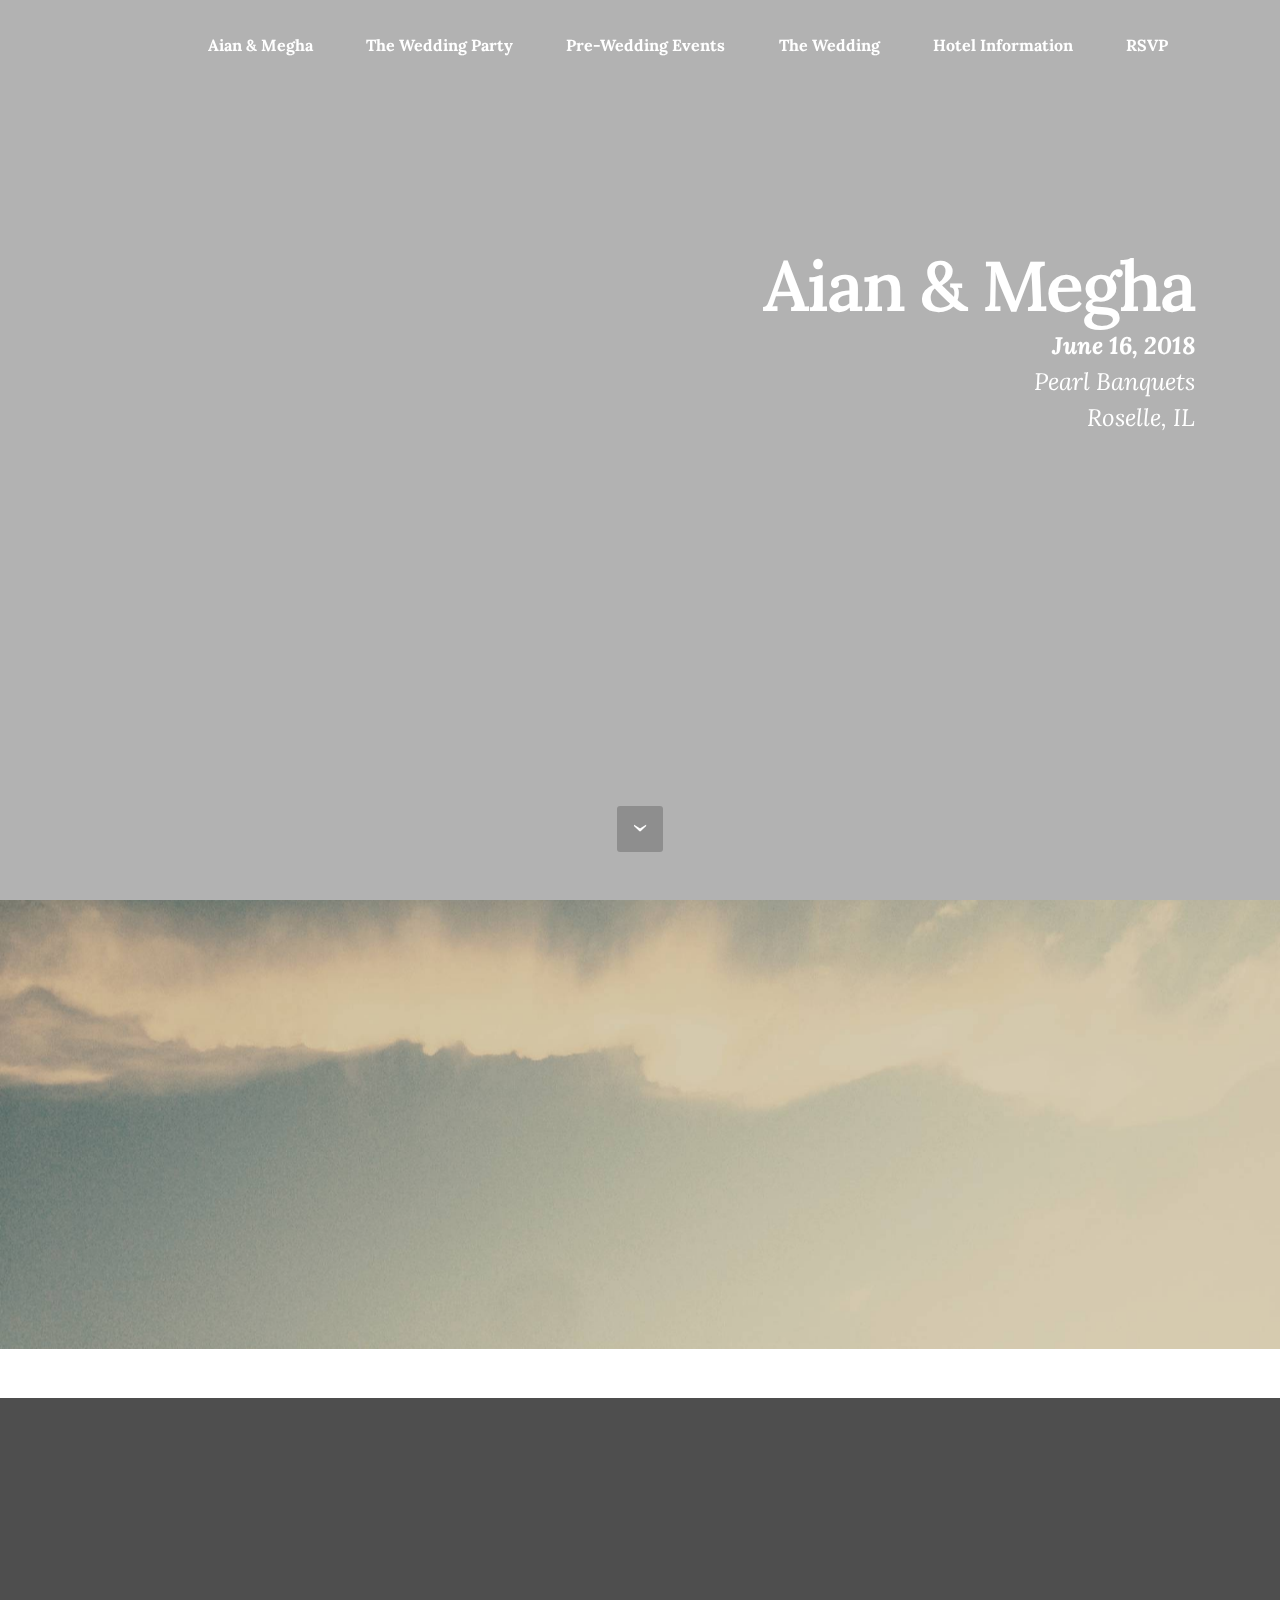
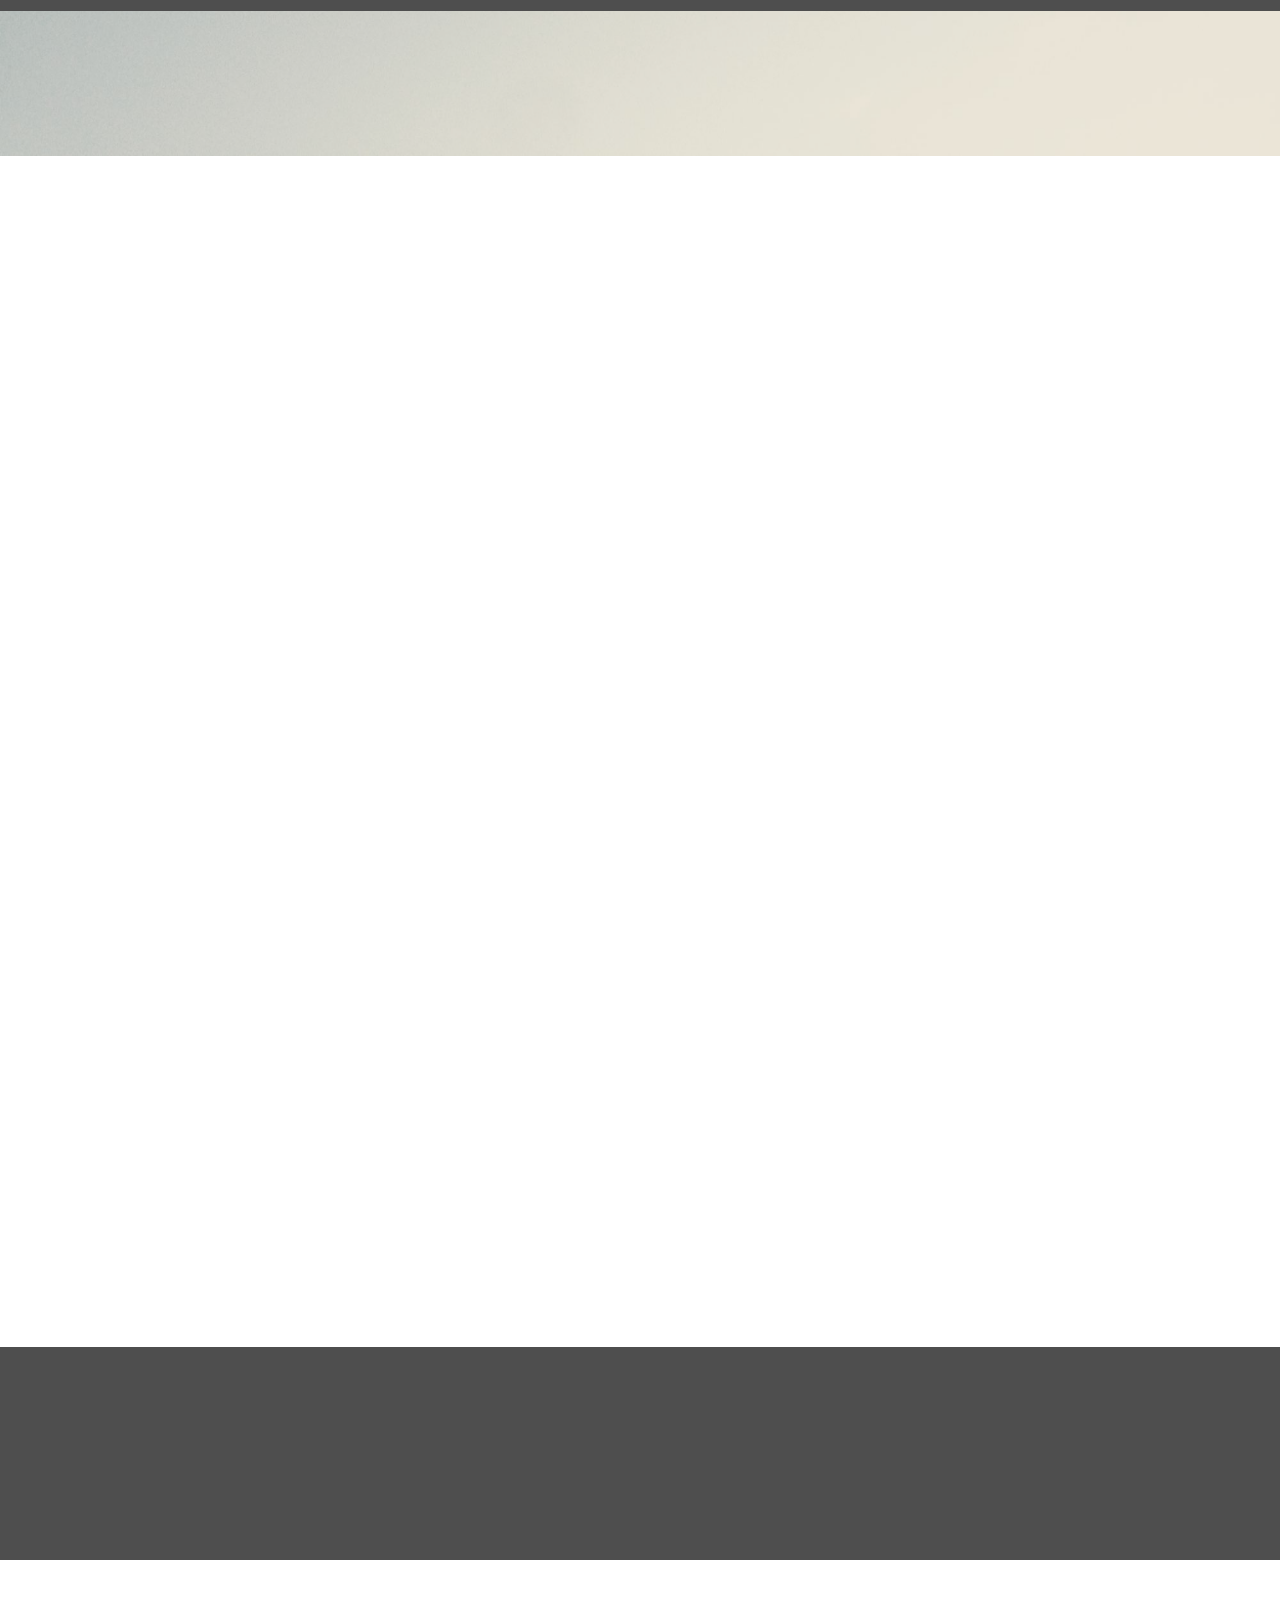
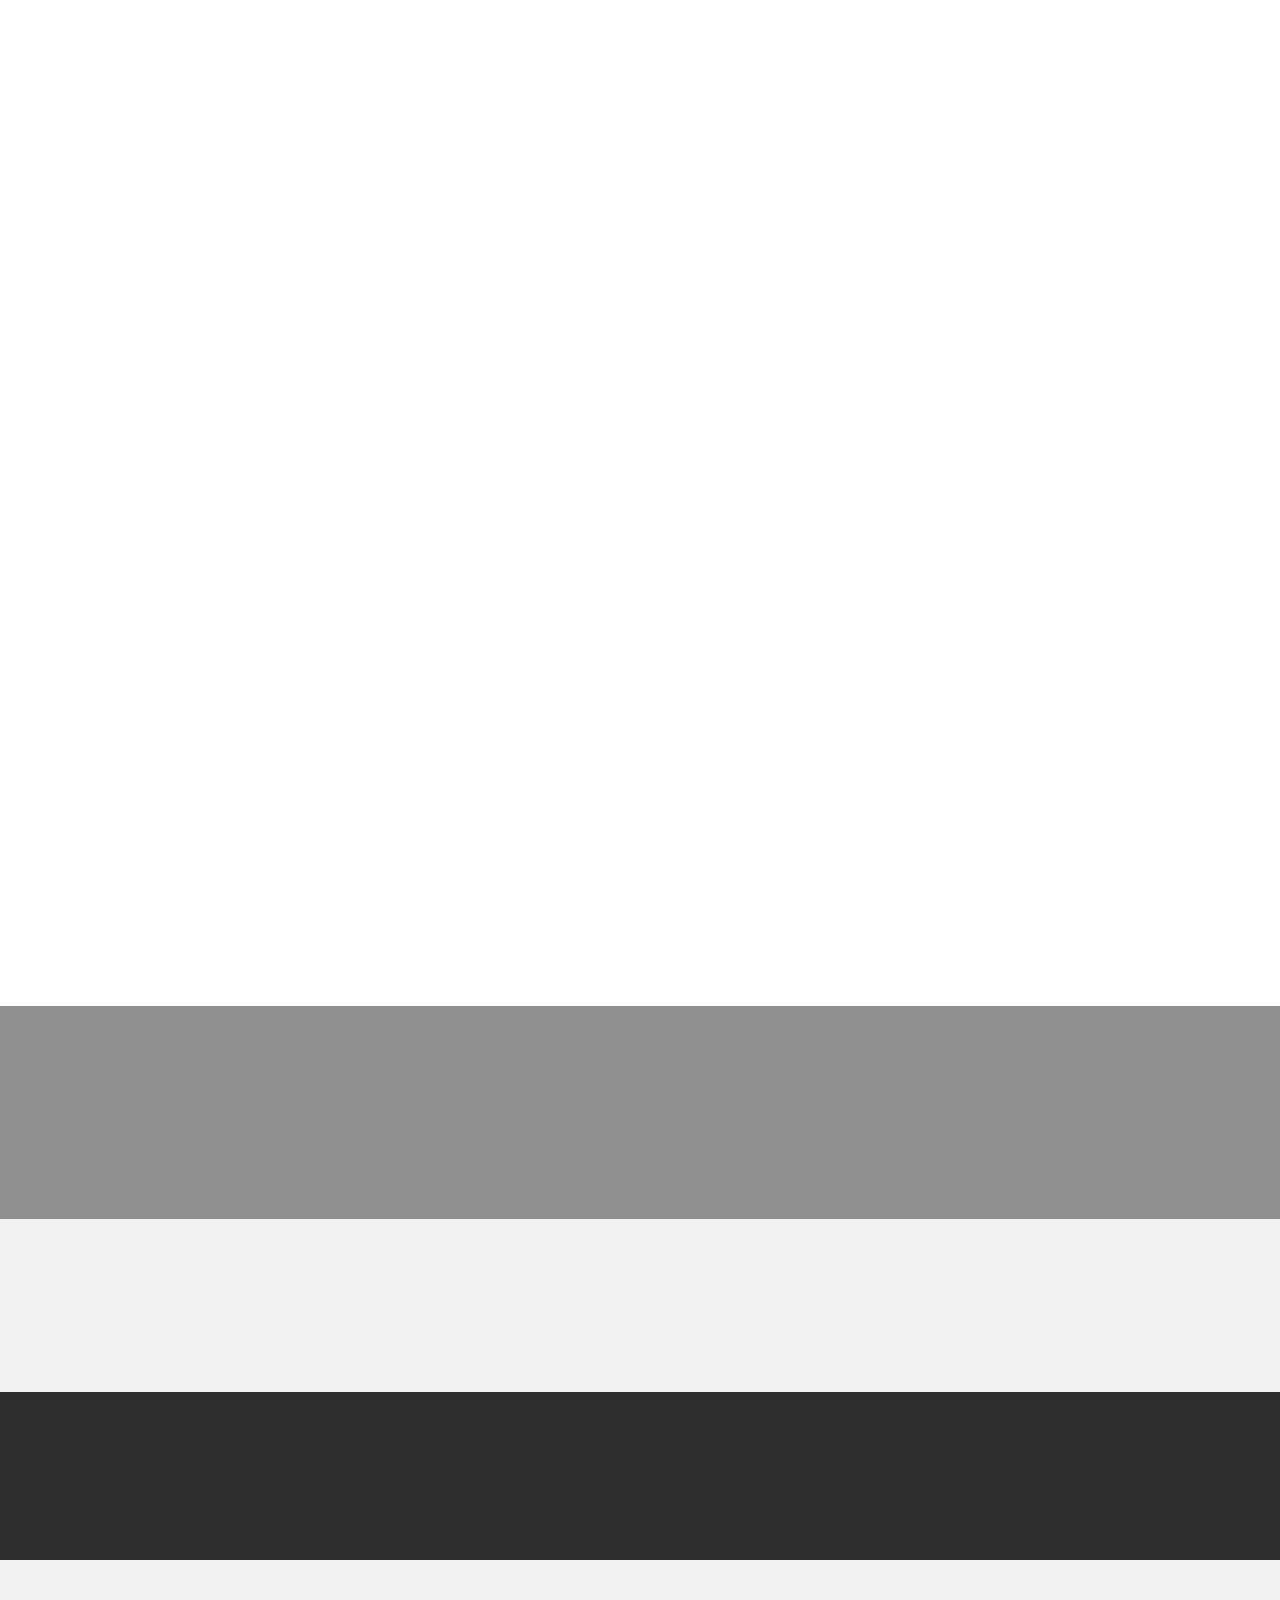
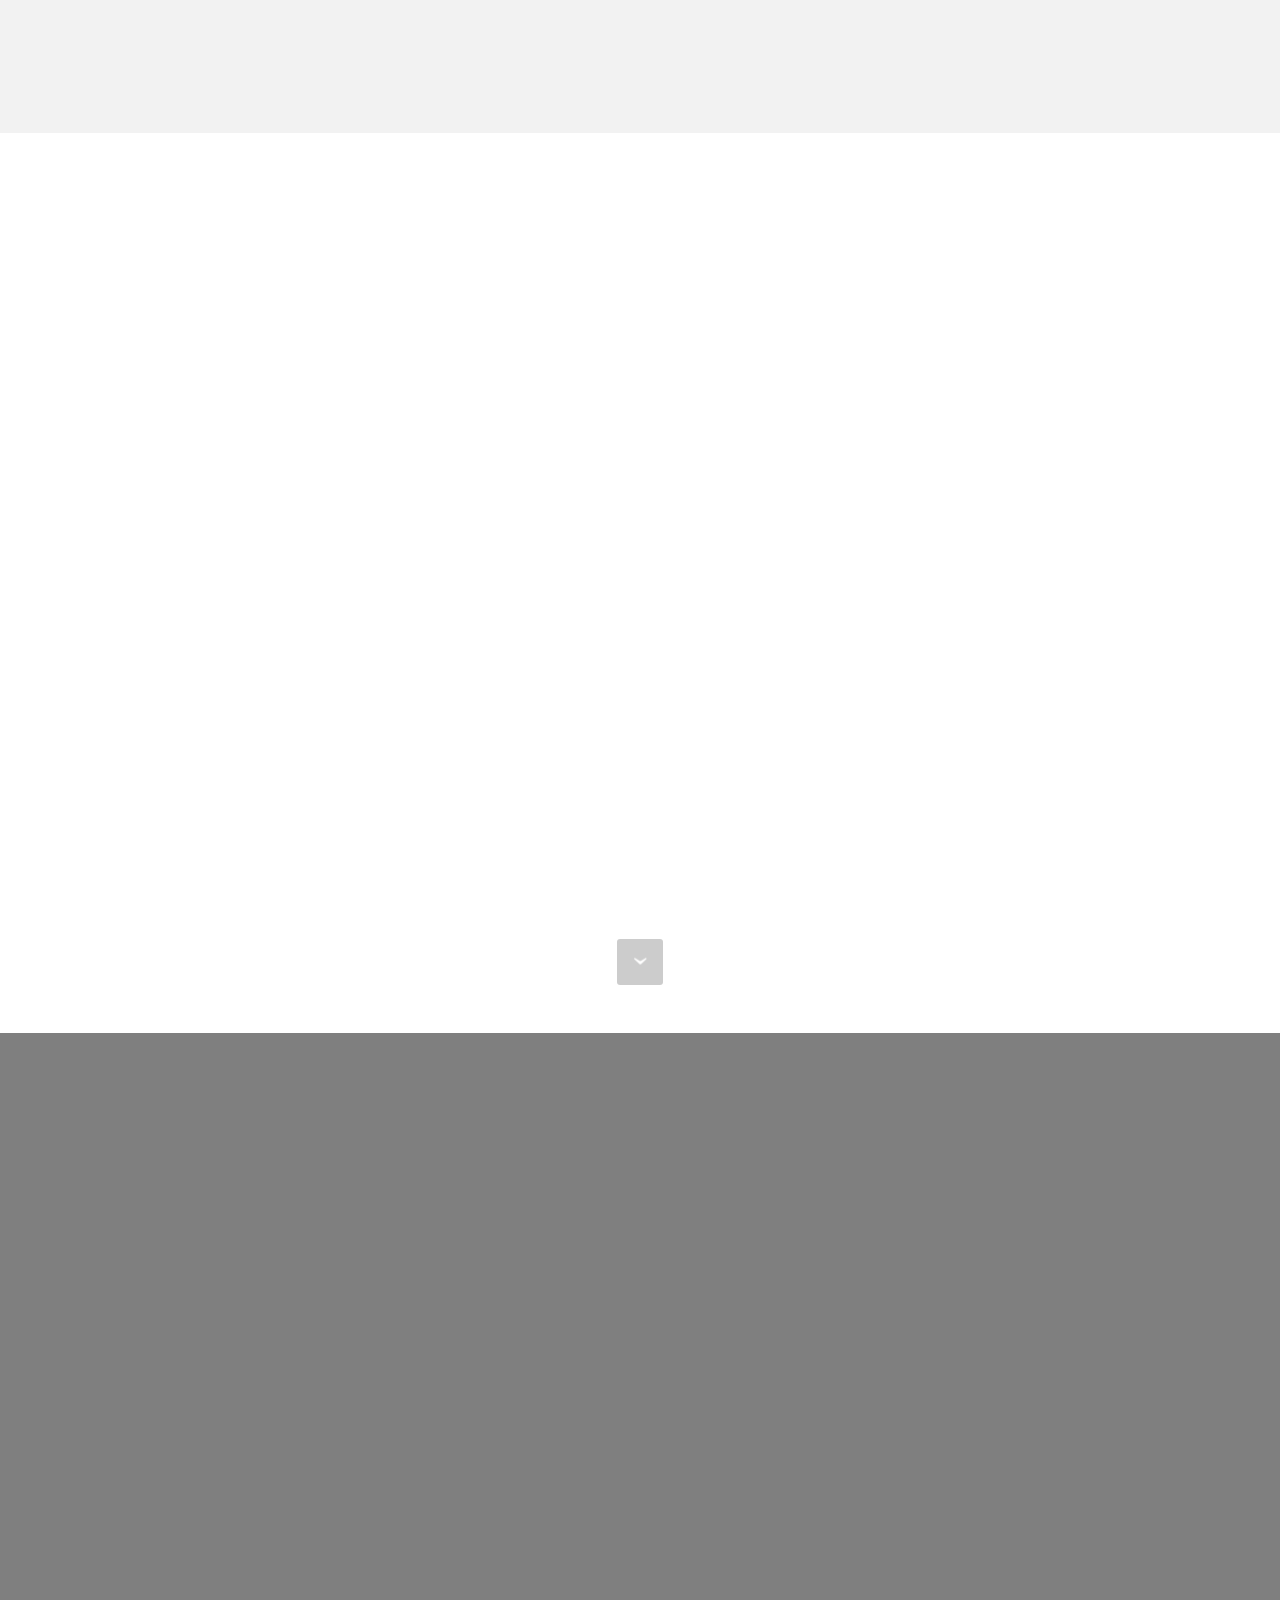
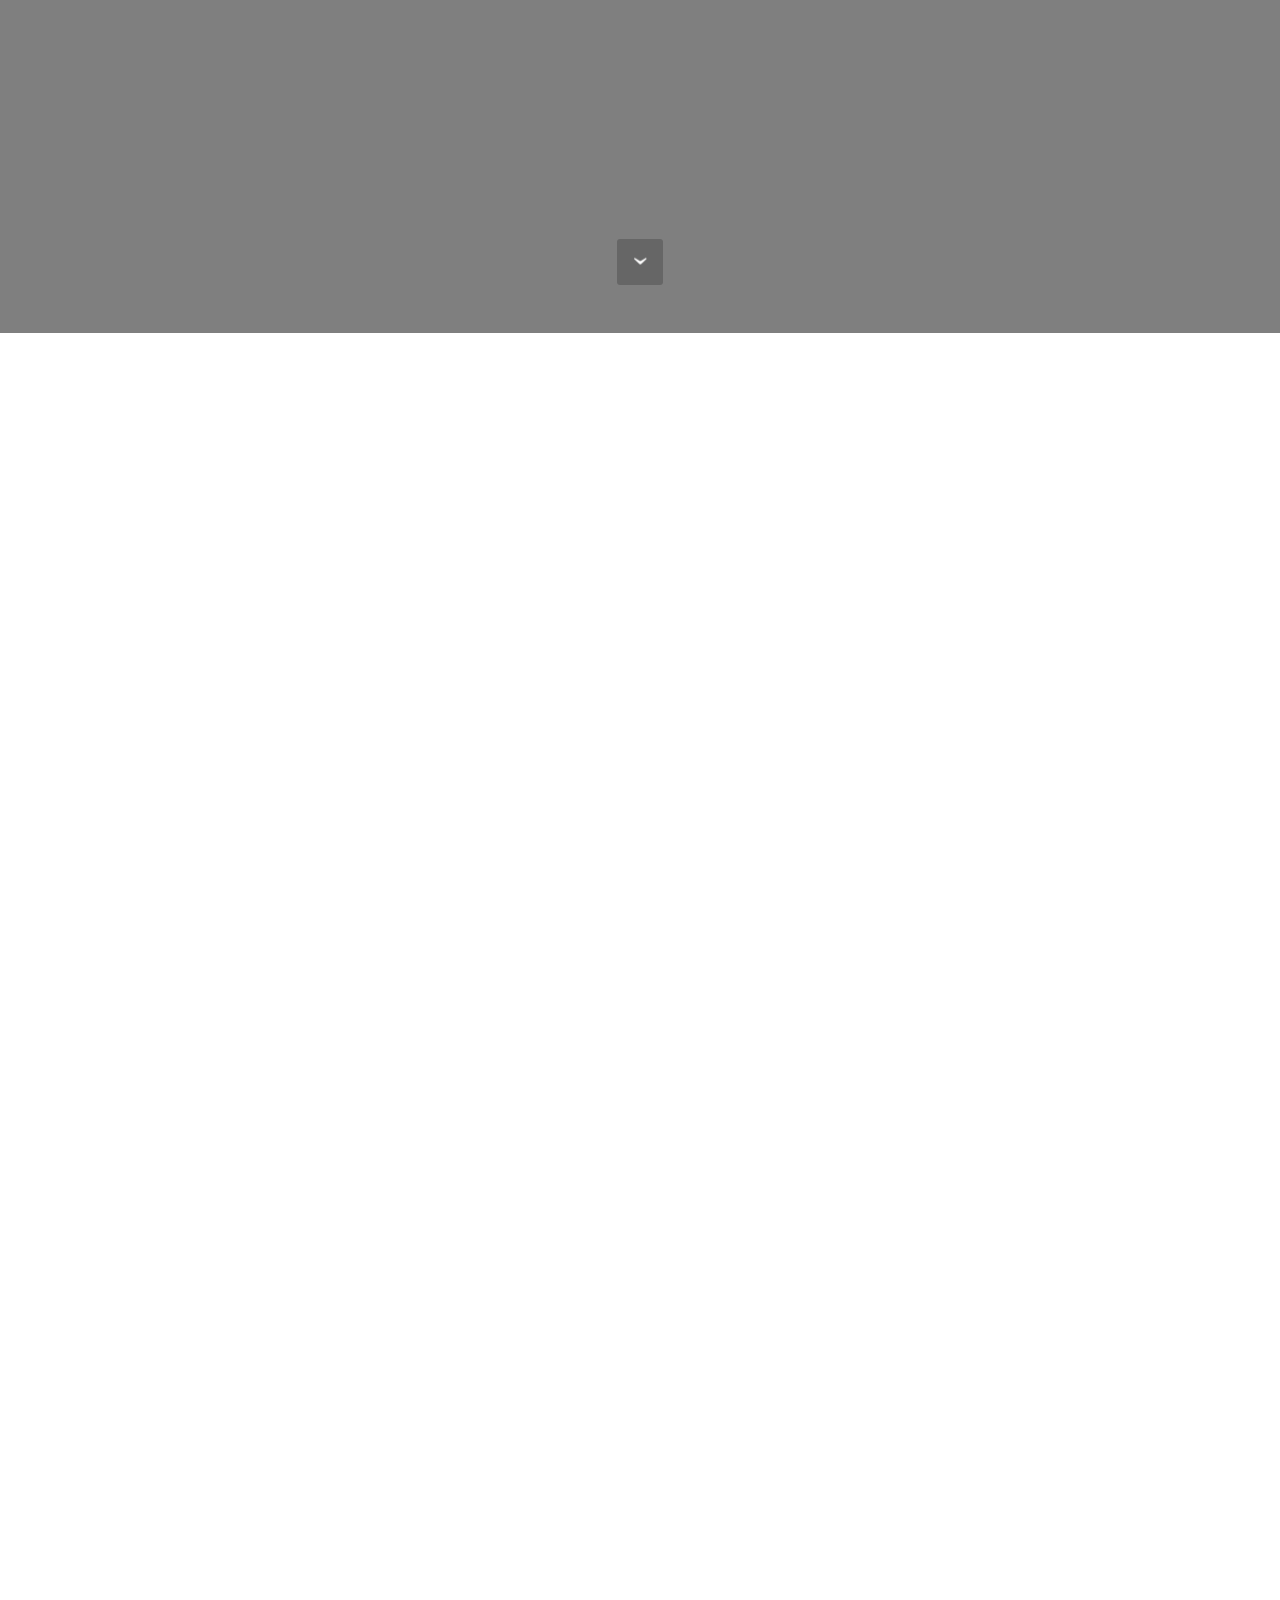
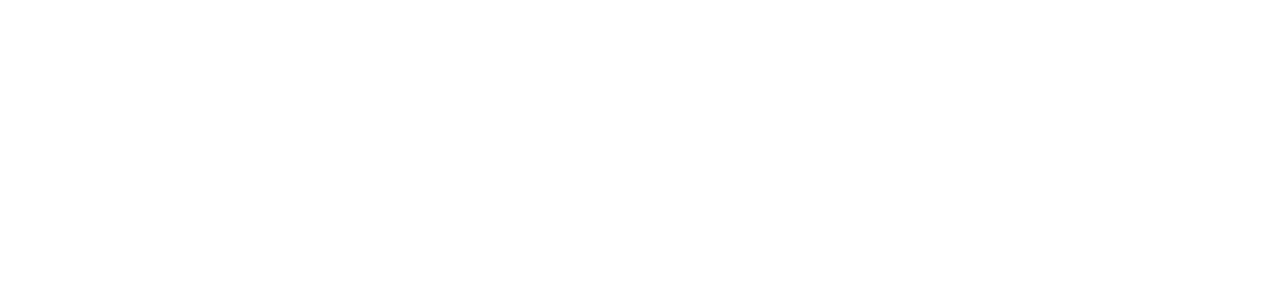
==== commit 2d4f2d0c: "create github pages" ====
--- a/welcome.html
+++ b/welcome.html
@@ -51,7 +51,7 @@
 
 </section>
 
-<section class="engine"><a href="https://mobirise.co/h">make a website for free</a></section><section class="mbr-section mbr-section-hero mbr-section-full mbr-section-with-arrow" id="header1-1" data-bg-video="https://www.youtube.com/embed/S8BSCJLTck8?rel=0&amp;amp;showinfo=0&amp;autoplay=0&amp;loop=0" data-rv-view="2">
+<section class="engine"><a href="https://mobirise.co/h">how to make a website for free</a></section><section class="mbr-section mbr-section-hero mbr-section-full mbr-section-with-arrow mbr-parallax-background" id="header1-1" data-rv-view="2" style="background-image: url(assets/images/amep-2000x1333.png);">
 
     <div class="mbr-overlay" style="opacity: 0.3; background-color: rgb(0, 0, 0);"></div>
 
@@ -59,11 +59,11 @@
 
         <div class="container">
             <div class="row">
-                <div class="mbr-section col-md-10 col-md-offset-1 text-xs-center">
+                <div class="mbr-section col-md-10 col-md-offset-2 text-xs-right">
 
                     <h1 class="mbr-section-title display-1">Aian &amp; Megha</h1>
-                    <p class="mbr-section-lead lead"><strong>June 16, 2018<br></strong>Pearl Banquets<br>Roselle, IL</p>
-                    <div class="mbr-section-btn"><a class="btn btn-lg btn-primary" href="welcome.html#header2-7">ENTER SITE</a> <a class="btn btn-lg btn-primary" href="welcome.html#form1-30">RSVP HERE<br></a>  </div>
+                    <p class="mbr-section-lead lead"><strong>June 16, 2018<br></strong>Pearl Banquets<br>Roselle, IL<br><br><br><br><br><br></p>
+                    
                 </div>
             </div>
         </div>
@@ -90,7 +90,7 @@
 
                   </div>
 
-                  <div><a class="btn btn-primary" href="index.html#msg-box8-n">Meet the Wedding Party</a></div>
+                  <div><a class="btn btn-primary" href="welcome.html#msg-box8-n">Meet the Wedding Party</a></div>
               </div>
 
 
@@ -107,7 +107,7 @@
 
 </section>
 
-<section class="mbr-section article mbr-parallax-background" id="msg-box8-n" data-rv-view="8" style="background-image: url(assets/images/mbr-2000x1500.jpg); padding-top: 80px; padding-bottom: 80px;">
+<section class="mbr-section article mbr-parallax-background" id="msg-box8-n" data-rv-view="8" style="background-image: url(assets/images/amep-2000x618.png); padding-top: 80px; padding-bottom: 80px;">
 
     <div class="mbr-overlay" style="opacity: 0.8; background-color: rgb(34, 34, 34);">
     </div>
@@ -276,7 +276,7 @@
     </div>
 </section>
 
-<section class="mbr-section article mbr-parallax-background" id="msg-box8-o" data-rv-view="20" style="background-image: url(assets/images/mbr-2000x1325.jpg); padding-top: 80px; padding-bottom: 80px;">
+<section class="mbr-section article mbr-parallax-background" id="msg-box8-o" data-rv-view="20" style="background-image: url(assets/images/amep-1000x405.png); padding-top: 80px; padding-bottom: 80px;">
 
     <div class="mbr-overlay" style="opacity: 0.8; background-color: rgb(34, 34, 34);">
     </div>
@@ -314,7 +314,7 @@
         <div class="mbr-cards-col col-xs-12 col-lg-6" style="padding-top: 40px; padding-bottom: 0px;">
             <div class="container">
                 <div class="card cart-block">
-                    <div class="card-img"><img src="assets/images/desktop.jpg" class="card-img-top"></div>
+                    <div class="card-img"><img src="assets/images/raja-600x400.png" class="card-img-top"></div>
                     <div class="card-block">
                         <h4 class="card-title">Raj</h4>
                         <h5 class="card-subtitle">Groomsman</h5>
@@ -340,7 +340,7 @@
         <div class="mbr-cards-col col-xs-12 col-lg-4" style="padding-top: 40px; padding-bottom: 40px;">
             <div class="container">
               <div class="card cart-block">
-                  <div class="card-img"><img src="assets/images/amep-1-600x400.jpg" class="card-img-top"></div>
+                  <div class="card-img"><img src="assets/images/rahul-600x400.png" class="card-img-top"></div>
                   <div class="card-block">
                     <h4 class="card-title">Rahul</h4>
                     <h5 class="card-subtitle">Groomsman</h5>
@@ -353,7 +353,7 @@
         <div class="mbr-cards-col col-xs-12 col-lg-4" style="padding-top: 40px; padding-bottom: 40px;">
             <div class="container">
                 <div class="card cart-block">
-                    <div class="card-img"><img src="assets/images/amep-1-600x400.jpg" class="card-img-top"></div>
+                    <div class="card-img"><img src="assets/images/keyur-600x400.png" class="card-img-top"></div>
                     <div class="card-block">
                         <h4 class="card-title">Keyur</h4>
                         <h5 class="card-subtitle">Groomsman</h5>
@@ -366,7 +366,7 @@
         <div class="mbr-cards-col col-xs-12 col-lg-4" style="padding-top: 40px; padding-bottom: 40px;">
             <div class="container">
                 <div class="card cart-block">
-                    <div class="card-img"><img src="assets/images/coworkers.jpg" class="card-img-top"></div>
+                    <div class="card-img"><img src="assets/images/shy-600x400.png" class="card-img-top"></div>
                     <div class="card-block">
                         <h4 class="card-title">Shy</h4>
                         <h5 class="card-subtitle">Groomsman</h5>
@@ -579,7 +579,7 @@
 
                     <form action="https://mobirise.com/" method="post" data-form-title="RSVP">
 
-                        <input type="hidden" value="D7im1rXAuCbjFfBEf0UiLl3u9wZmIGJ4+l20uO1DhlaPvAjuG/URHaKvDUhJ208PG2HhOg/ZphjkqI75GL/e6NaLSl/uqHcGLfNAVE2IXHsTGzTnCoGbJBBVuD2fSeod" data-form-email="true">
+                        <input type="hidden" value="MSVuaqtDimQwNBMbdzXbwtuS4bRDH8X0ch1FZkjLDNjWTXWGNtENNAdCTgPjtOQ0lKMbVYfszmdG5loSPBJtEjzcnZxR++iRrIEYe2s+hbLS0noUXSf/OojG7VM8aTVy" data-form-email="true">
 
                         <div class="row row-sm-offset">
 
@@ -622,9 +622,9 @@
   <script src="assets/smooth-scroll/smooth-scroll.js"></script>
   <script src="assets/touch-swipe/jquery.touch-swipe.min.js"></script>
   <script src="assets/dropdown/js/script.min.js"></script>
+  <script src="assets/jquery-mb-ytplayer/jquery.mb.ytplayer.min.js"></script>
+  <script src="assets/viewport-checker/jquery.viewportchecker.js"></script>
   <script src="assets/jarallax/jarallax.js"></script>
-  <script src="assets/viewport-checker/jquery.viewportchecker.js"></script>
-  <script src="assets/jquery-mb-ytplayer/jquery.mb.ytplayer.min.js"></script>
   <script src="assets/theme/js/script.js"></script>
   <script src="assets/formoid/formoid.min.js"></script>
   
--- a/assets/mobirise/css/mbr-additional.css
+++ b/assets/mobirise/css/mbr-additional.css
@@ -488,12 +488,12 @@
   background-color: #ffffff;
 }
 #header1-1 .mbr-section-lead {
-  text-align: center;
+  text-align: right;
   font-size: 24px;
 }
 #header1-1 .mbr-section-title {
   font-family: 'Lora', serif;
-  text-align: center;
+  text-align: right;
 }
 #msg-box5-38 H3 {
   color: #ffffff;
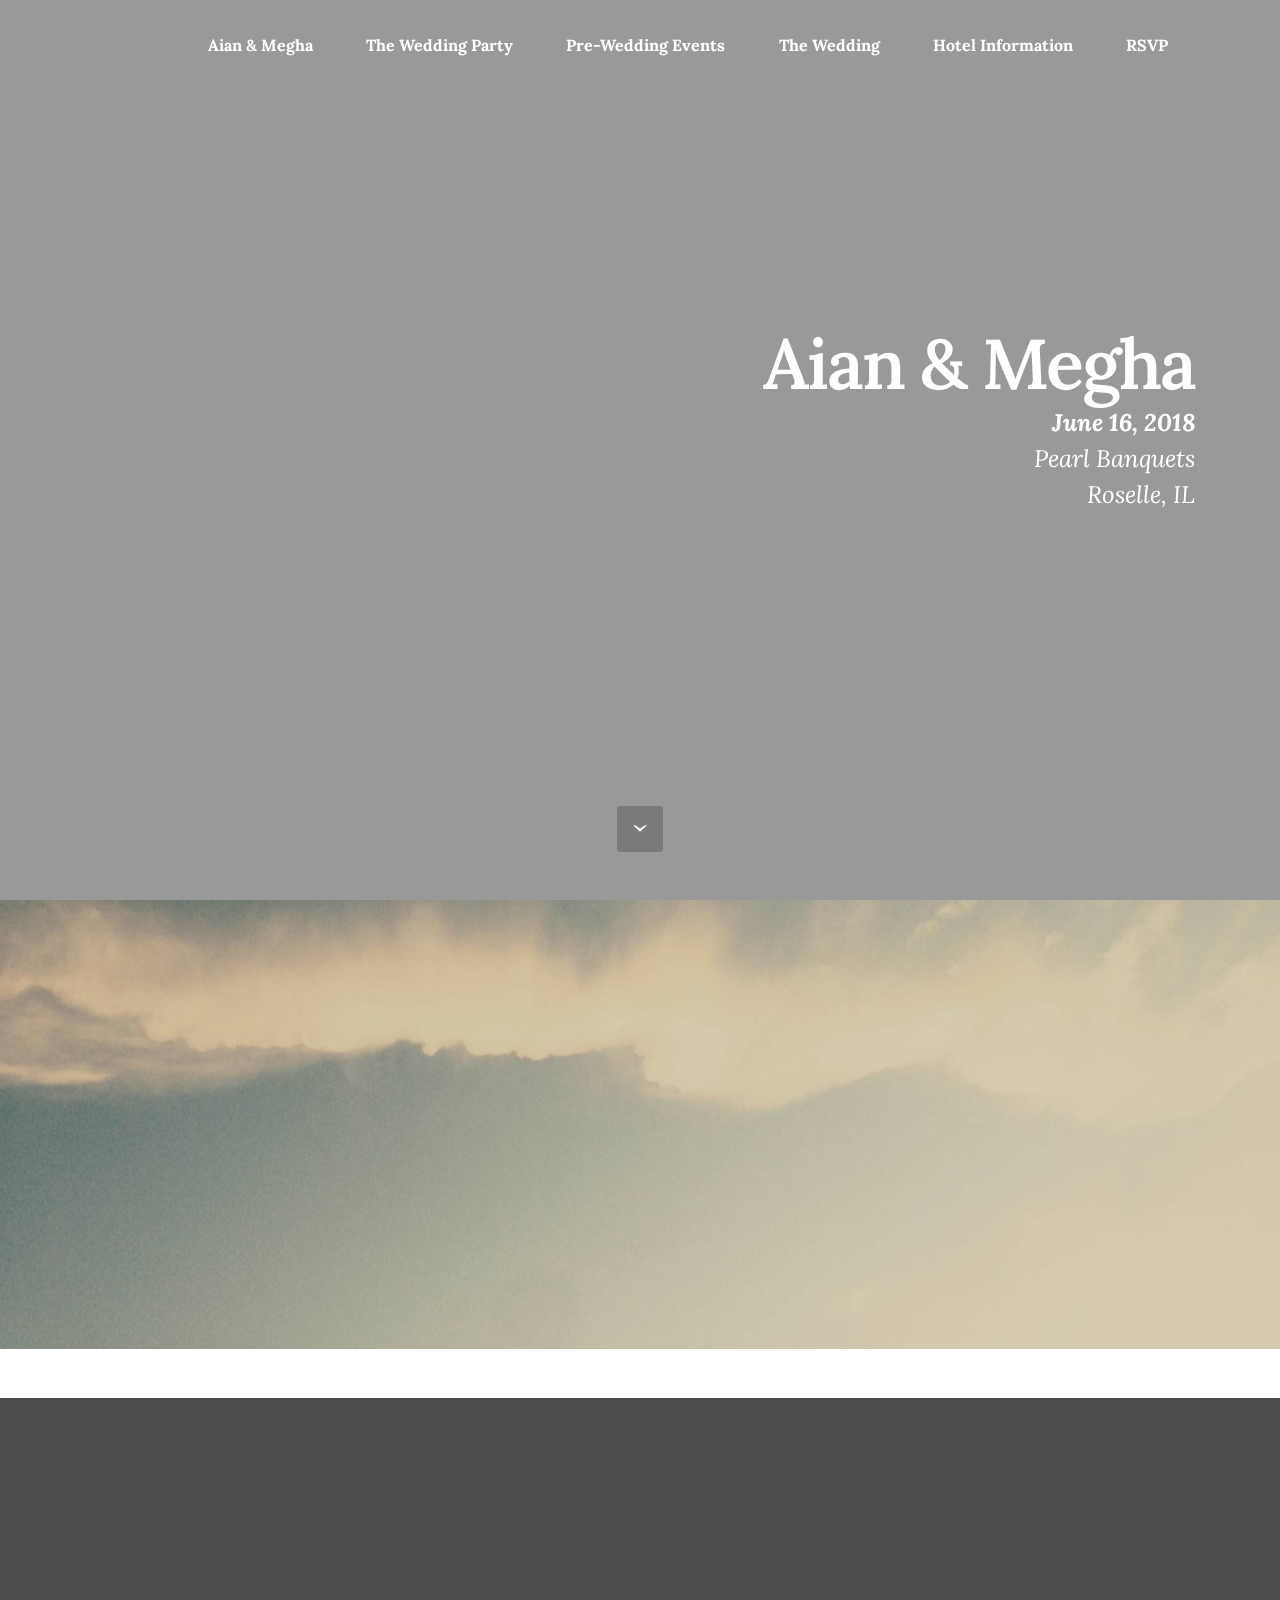
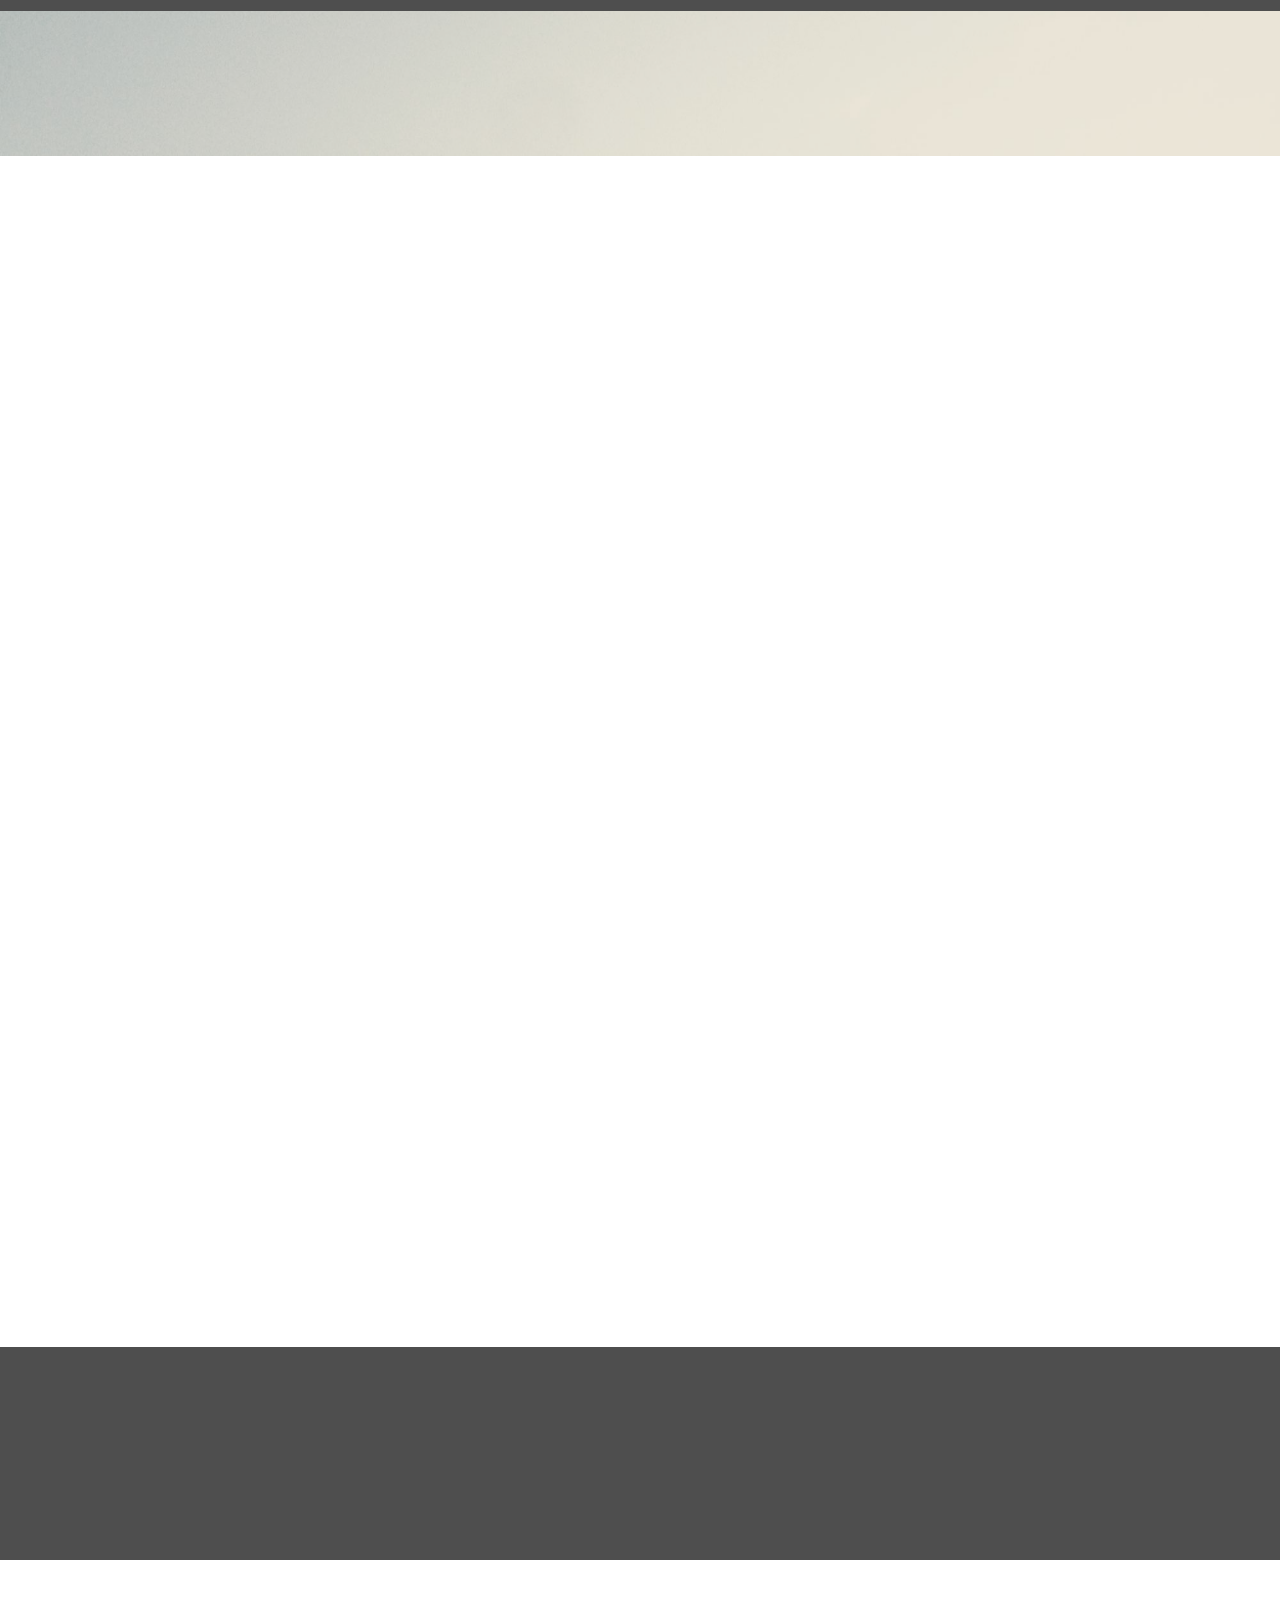
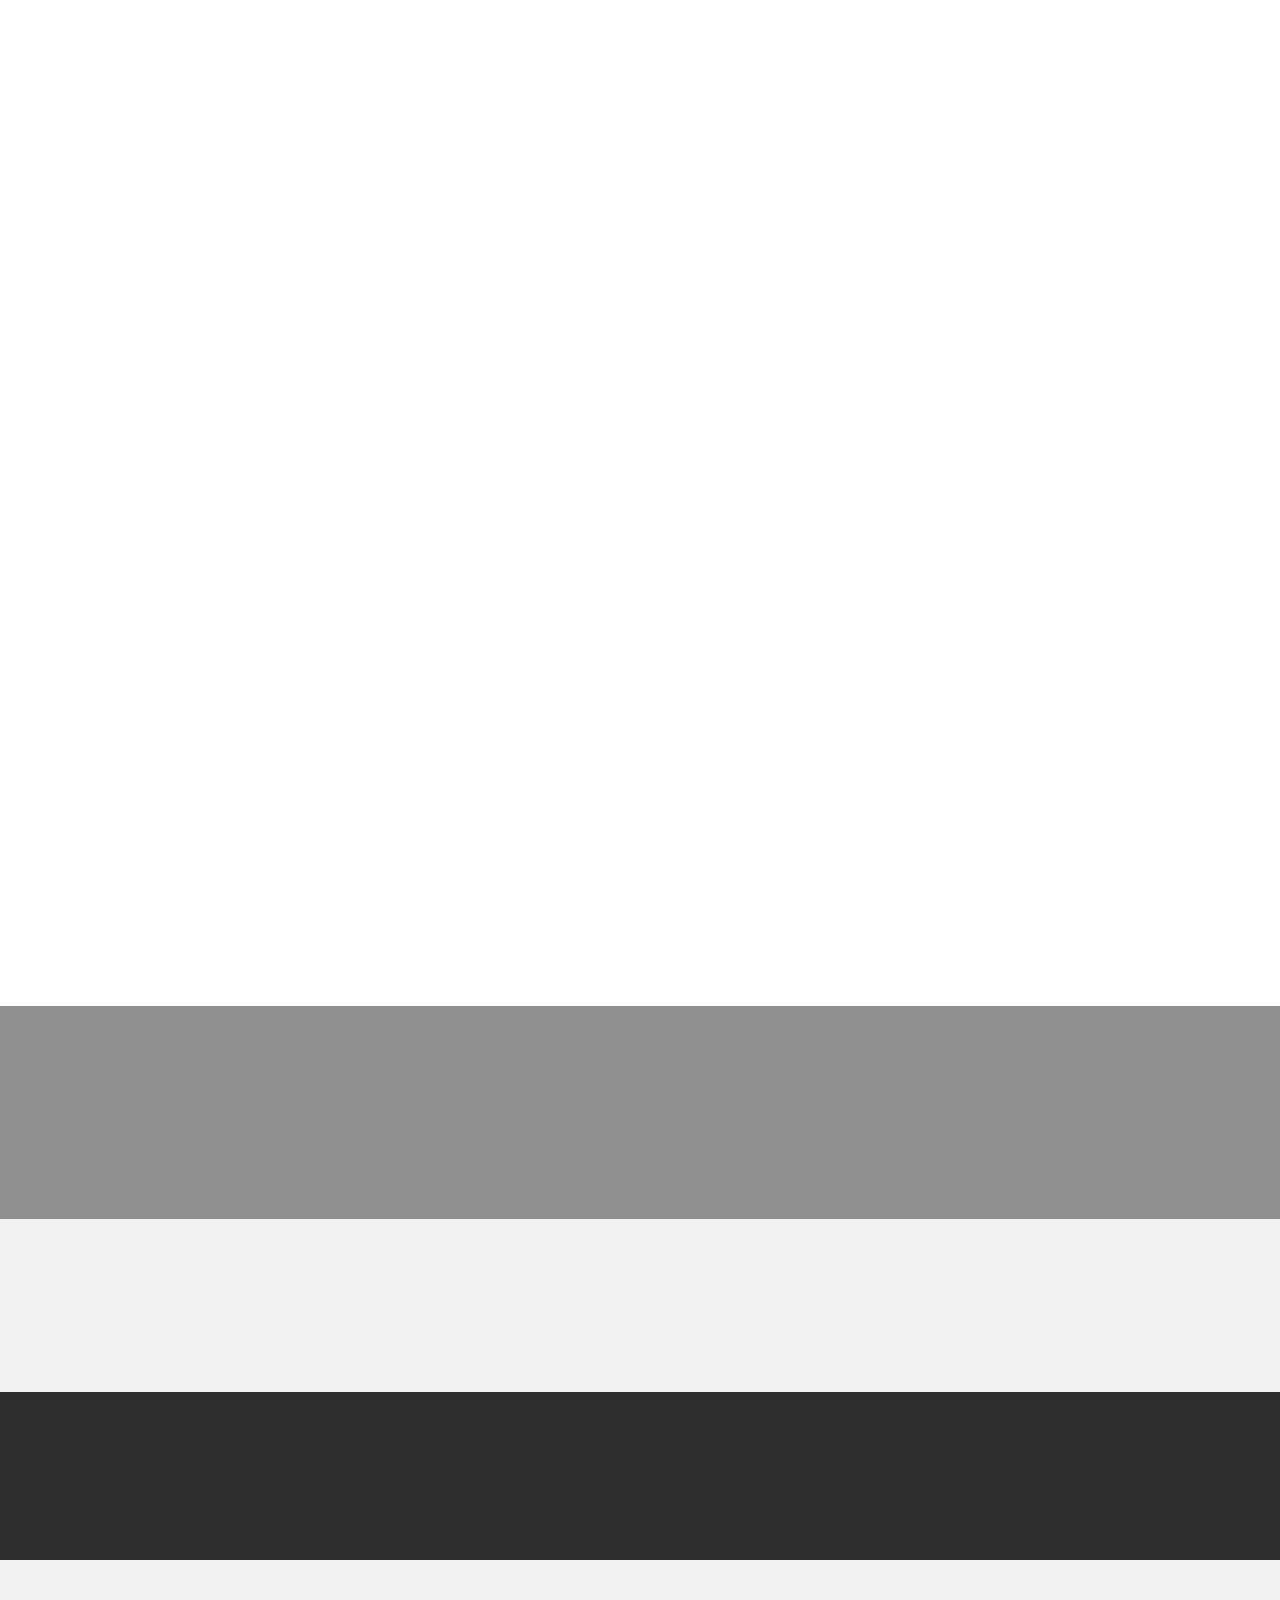
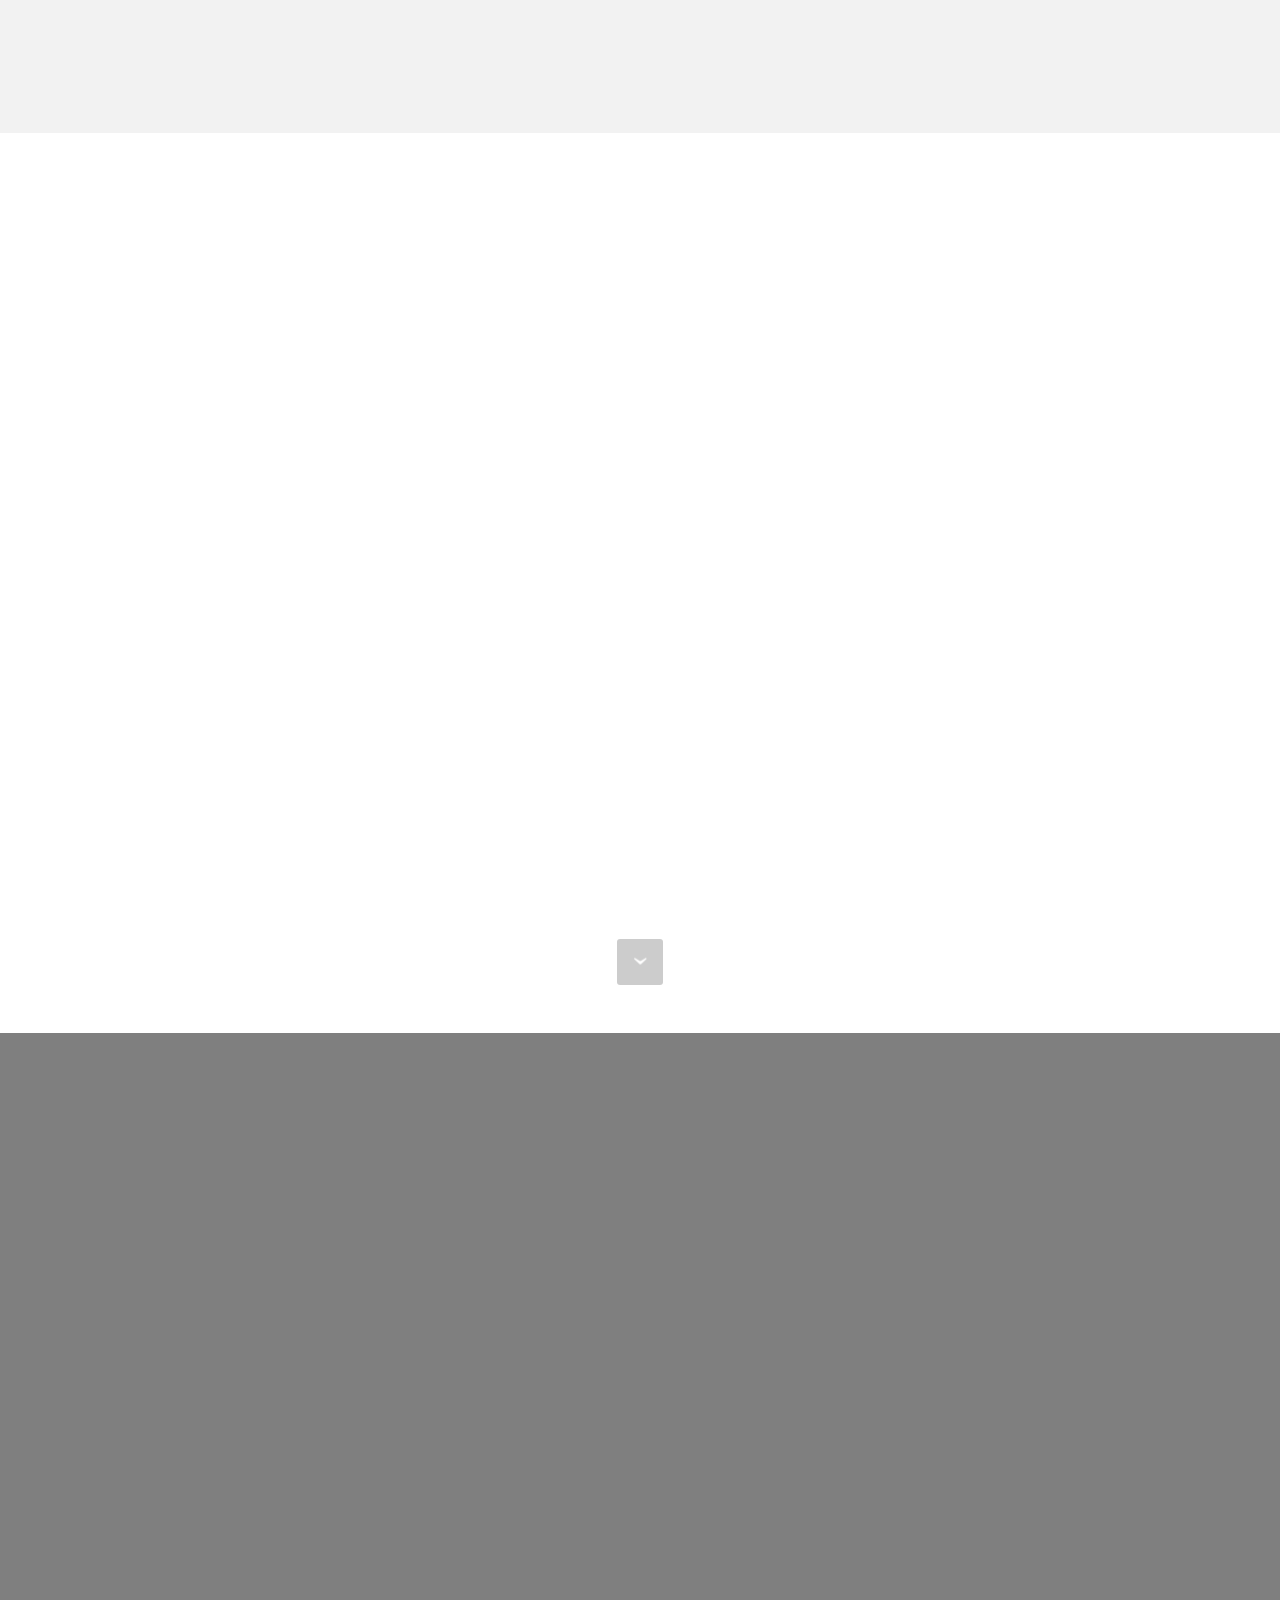
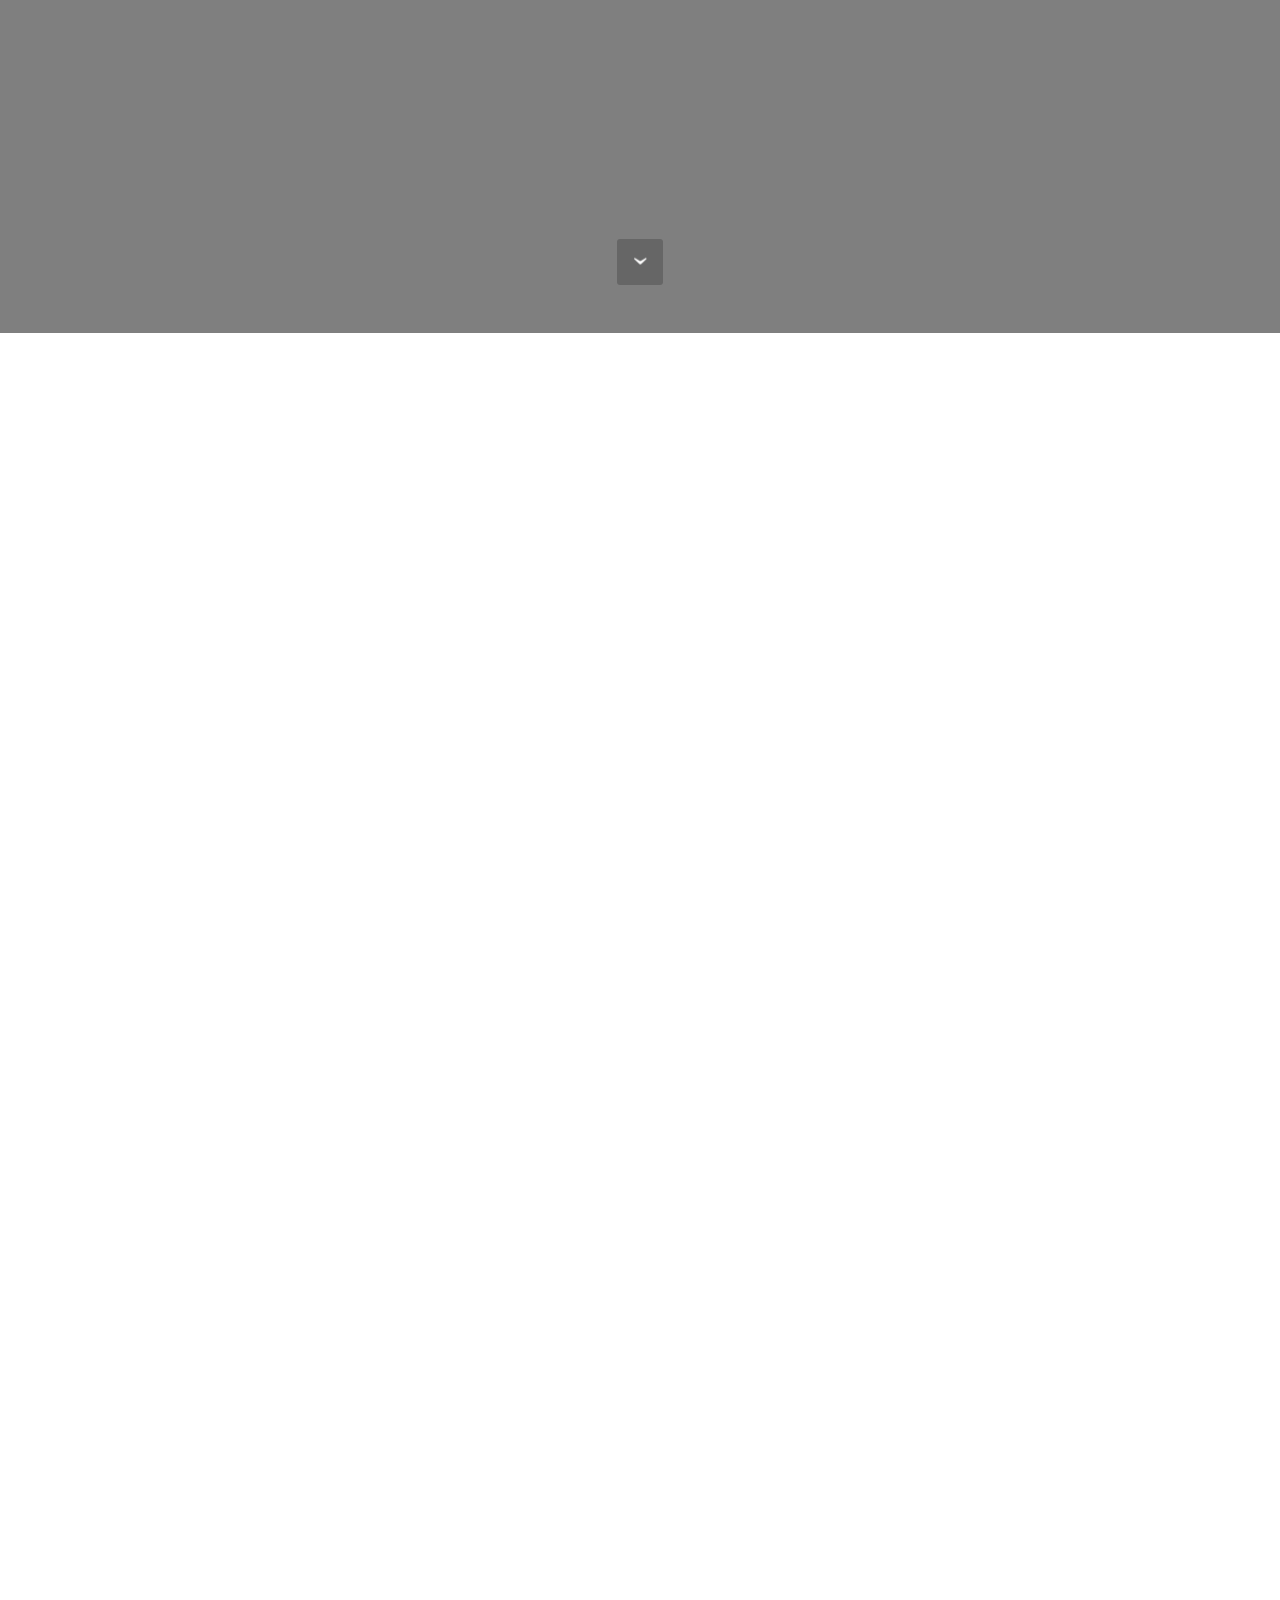
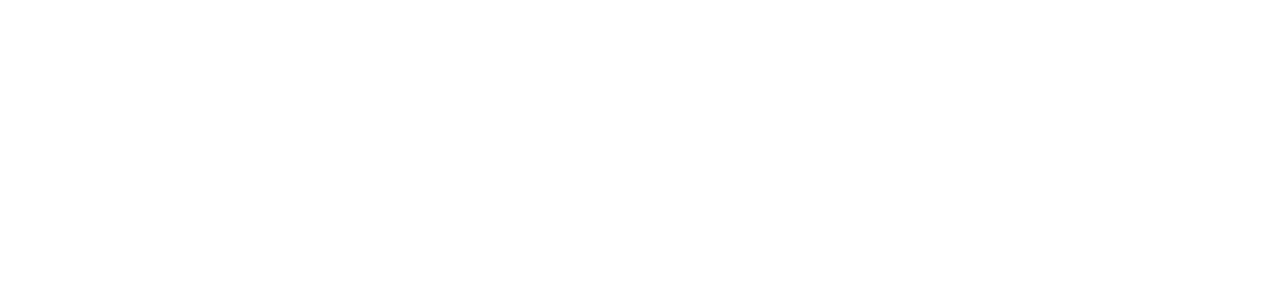
==== commit f7bd2632: "create github pages" ====
--- a/welcome.html
+++ b/welcome.html
@@ -51,9 +51,9 @@
 
 </section>
 
-<section class="engine"><a href="https://mobirise.co/h">how to make a website for free</a></section><section class="mbr-section mbr-section-hero mbr-section-full mbr-section-with-arrow mbr-parallax-background" id="header1-1" data-rv-view="2" style="background-image: url(assets/images/amep-2000x1333.png);">
-
-    <div class="mbr-overlay" style="opacity: 0.3; background-color: rgb(0, 0, 0);"></div>
+<section class="engine"><a href="https://mobirise.co/o">bootstrap button</a></section><section class="mbr-section mbr-section-hero mbr-section-full mbr-section-with-arrow mbr-parallax-background" id="header1-1" data-rv-view="2" style="background-image: url(assets/images/amep-2000x1333.png);">
+
+    <div class="mbr-overlay" style="opacity: 0.4; background-color: rgb(0, 0, 0);"></div>
 
     <div class="mbr-table-cell">
 
@@ -61,7 +61,7 @@
             <div class="row">
                 <div class="mbr-section col-md-10 col-md-offset-2 text-xs-right">
 
-                    <h1 class="mbr-section-title display-1">Aian &amp; Megha</h1>
+                    <h1 class="mbr-section-title display-1">&nbsp; &nbsp; &nbsp; &nbsp; &nbsp;<br><br>Aian &amp; Megha</h1>
                     <p class="mbr-section-lead lead"><strong>June 16, 2018<br></strong>Pearl Banquets<br>Roselle, IL<br><br><br><br><br><br></p>
                     
                 </div>
@@ -579,7 +579,7 @@
 
                     <form action="https://mobirise.com/" method="post" data-form-title="RSVP">
 
-                        <input type="hidden" value="MSVuaqtDimQwNBMbdzXbwtuS4bRDH8X0ch1FZkjLDNjWTXWGNtENNAdCTgPjtOQ0lKMbVYfszmdG5loSPBJtEjzcnZxR++iRrIEYe2s+hbLS0noUXSf/OojG7VM8aTVy" data-form-email="true">
+                        <input type="hidden" value="m9ooA1AnfrTdKiwmbi1RGfyBEatIuECoc3XpF5dSqFtugJma2JJUSbWghs9s8yQ8z4lNYOyKulLPxnch4BOqe7WG90wbLiuaFcd0JvHYCoonn1nxNjc+wrZ7RqiG6w3H" data-form-email="true">
 
                         <div class="row row-sm-offset">
 
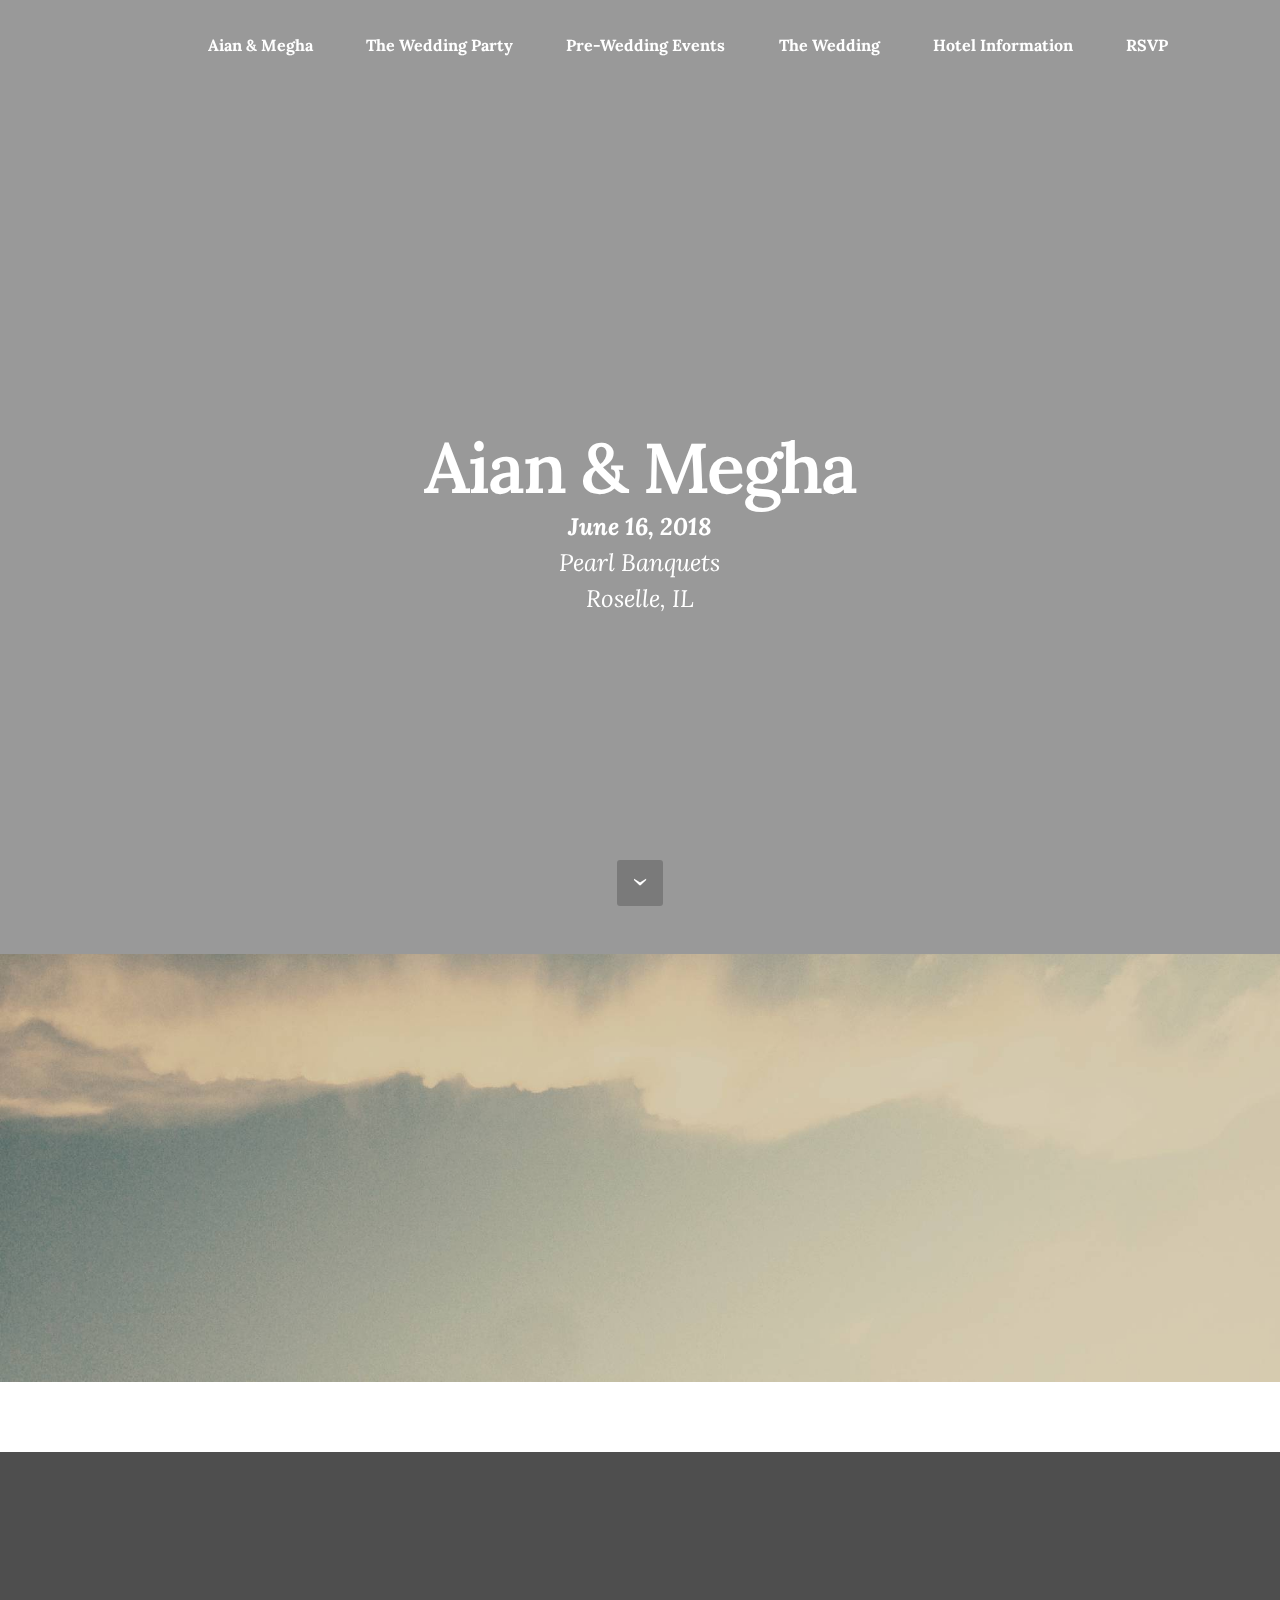
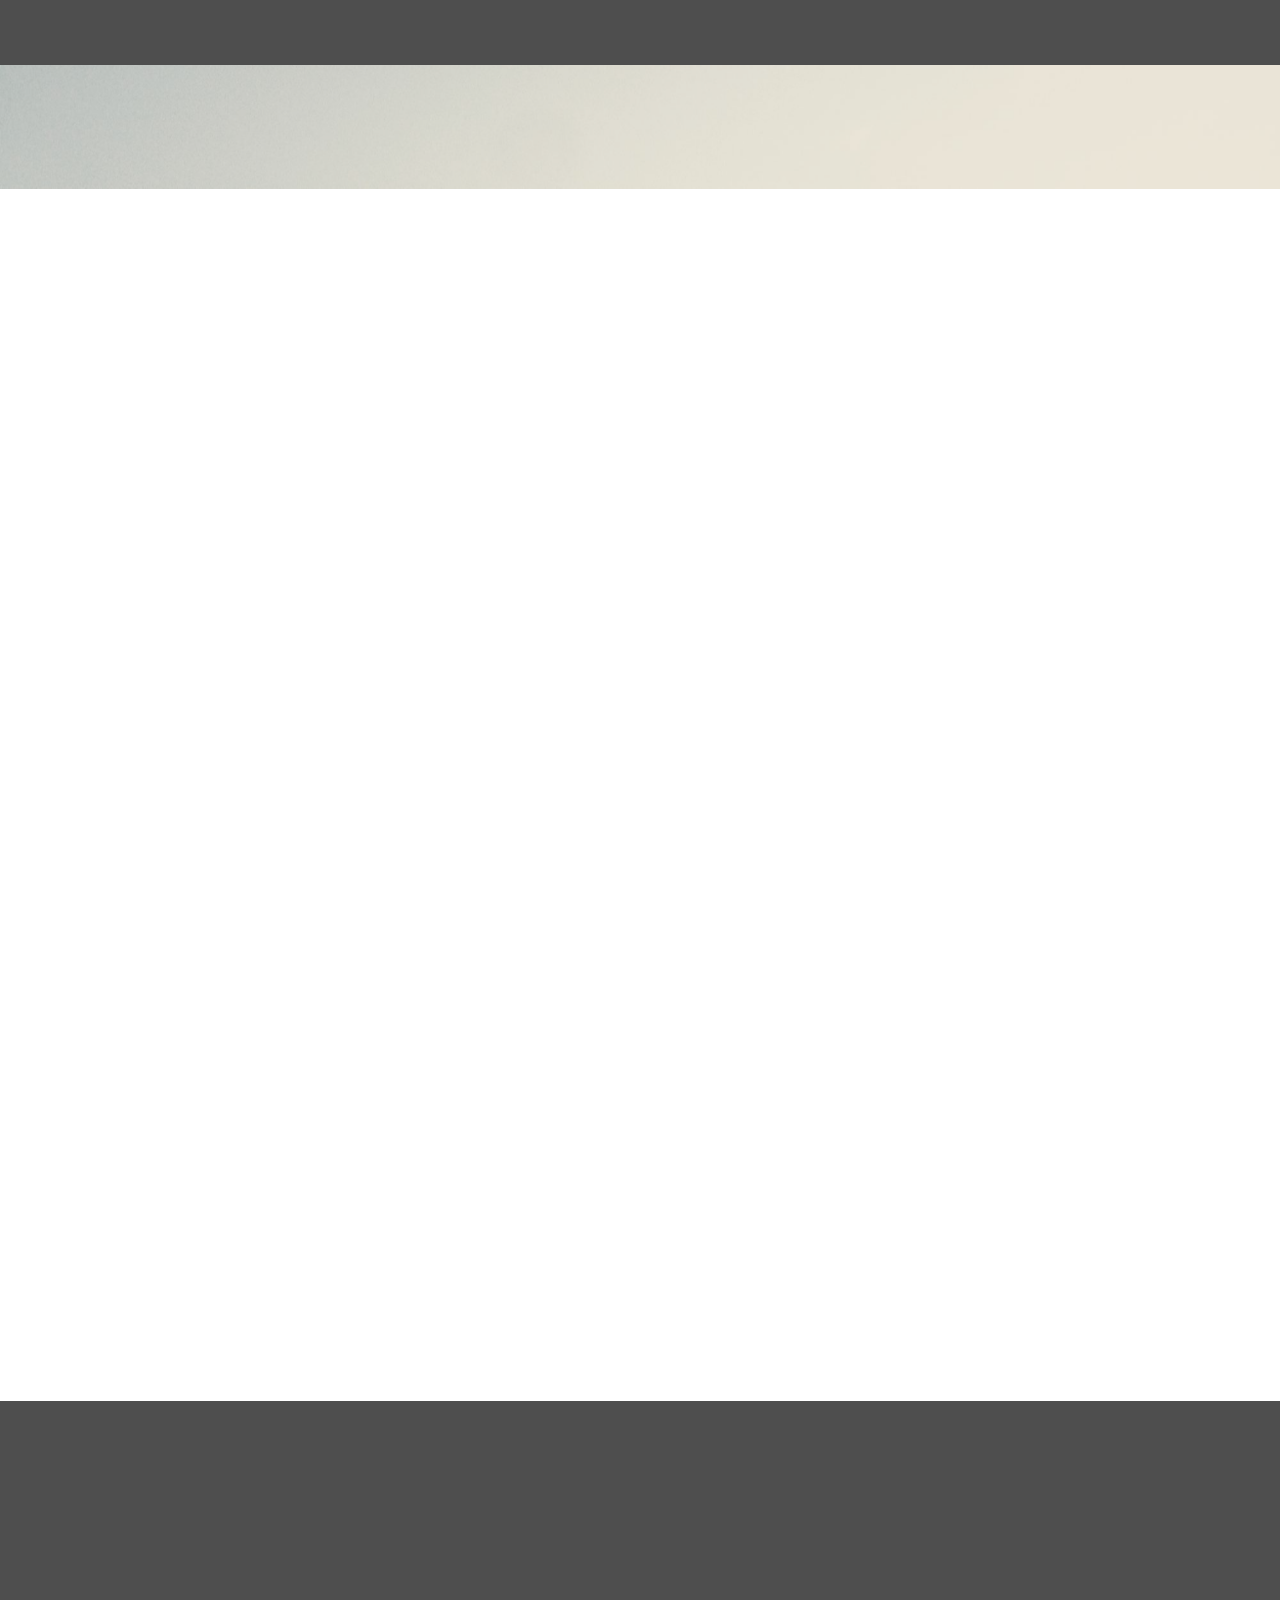
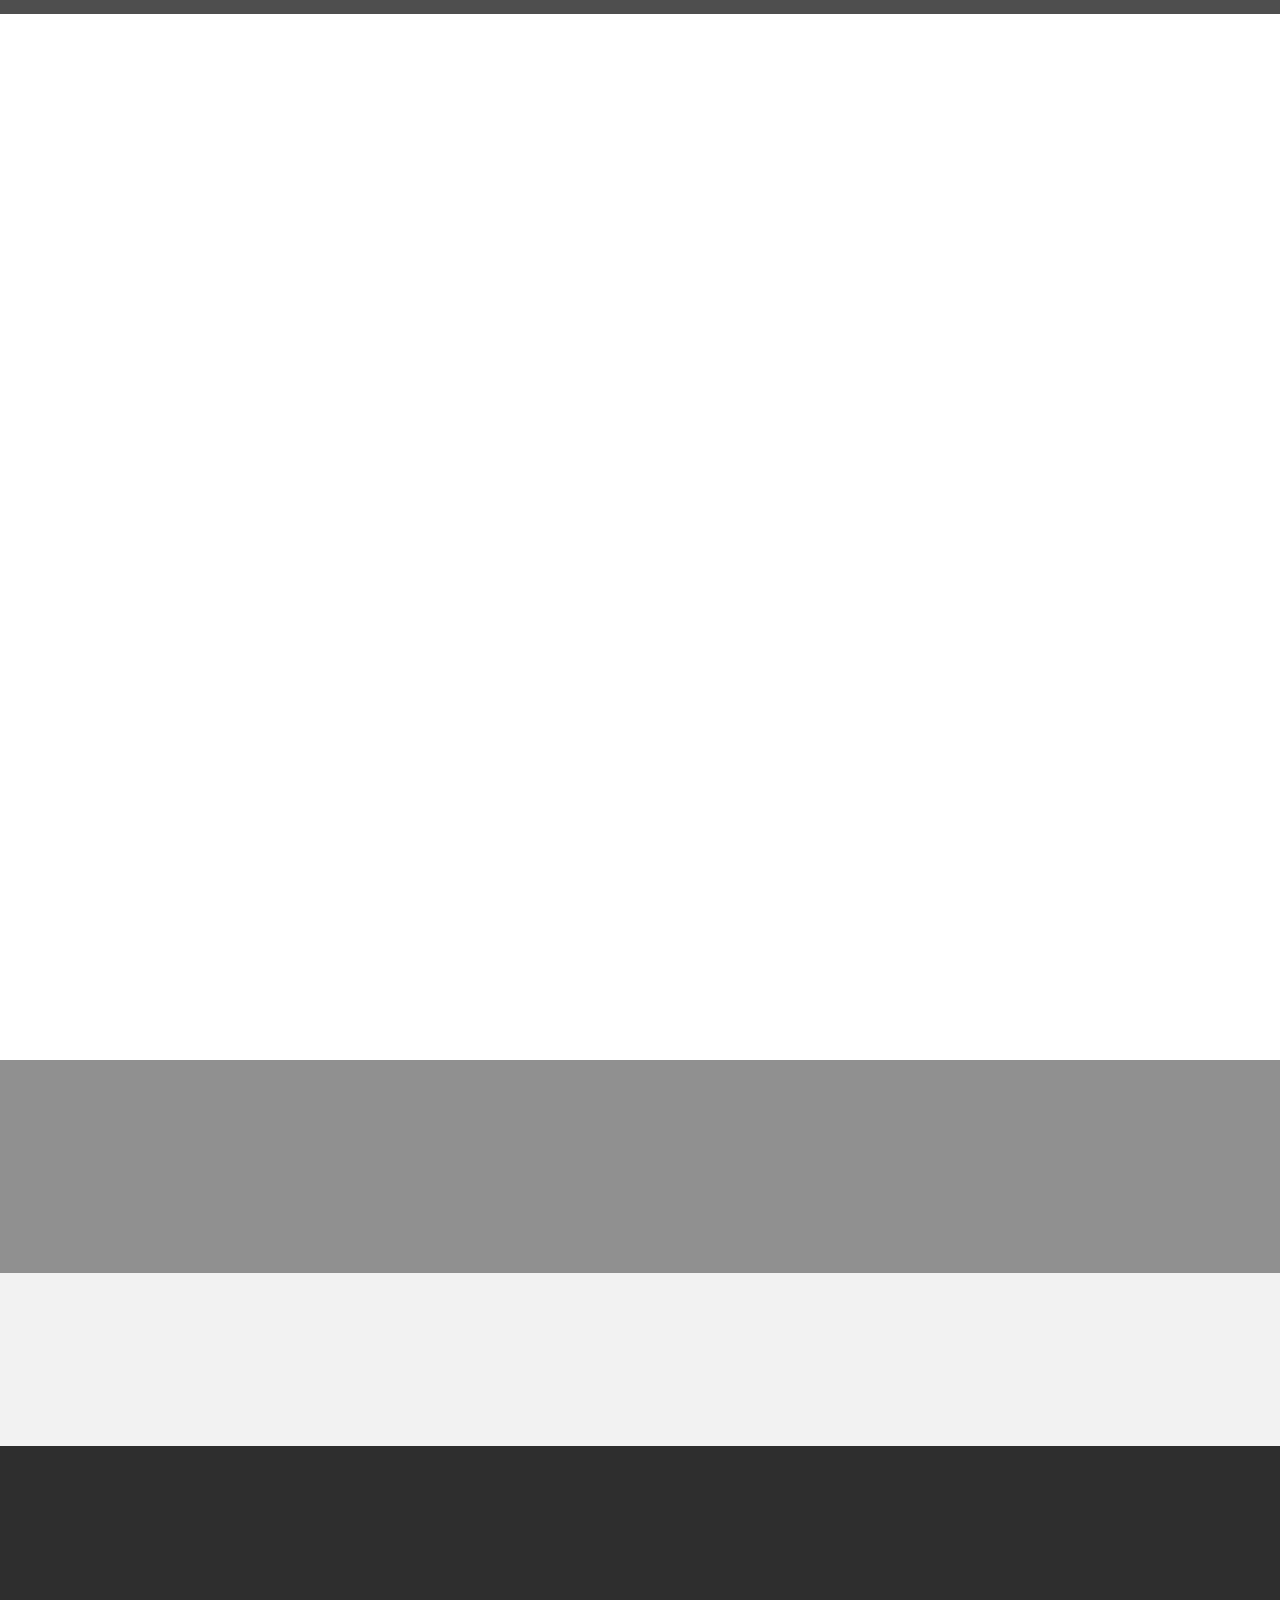
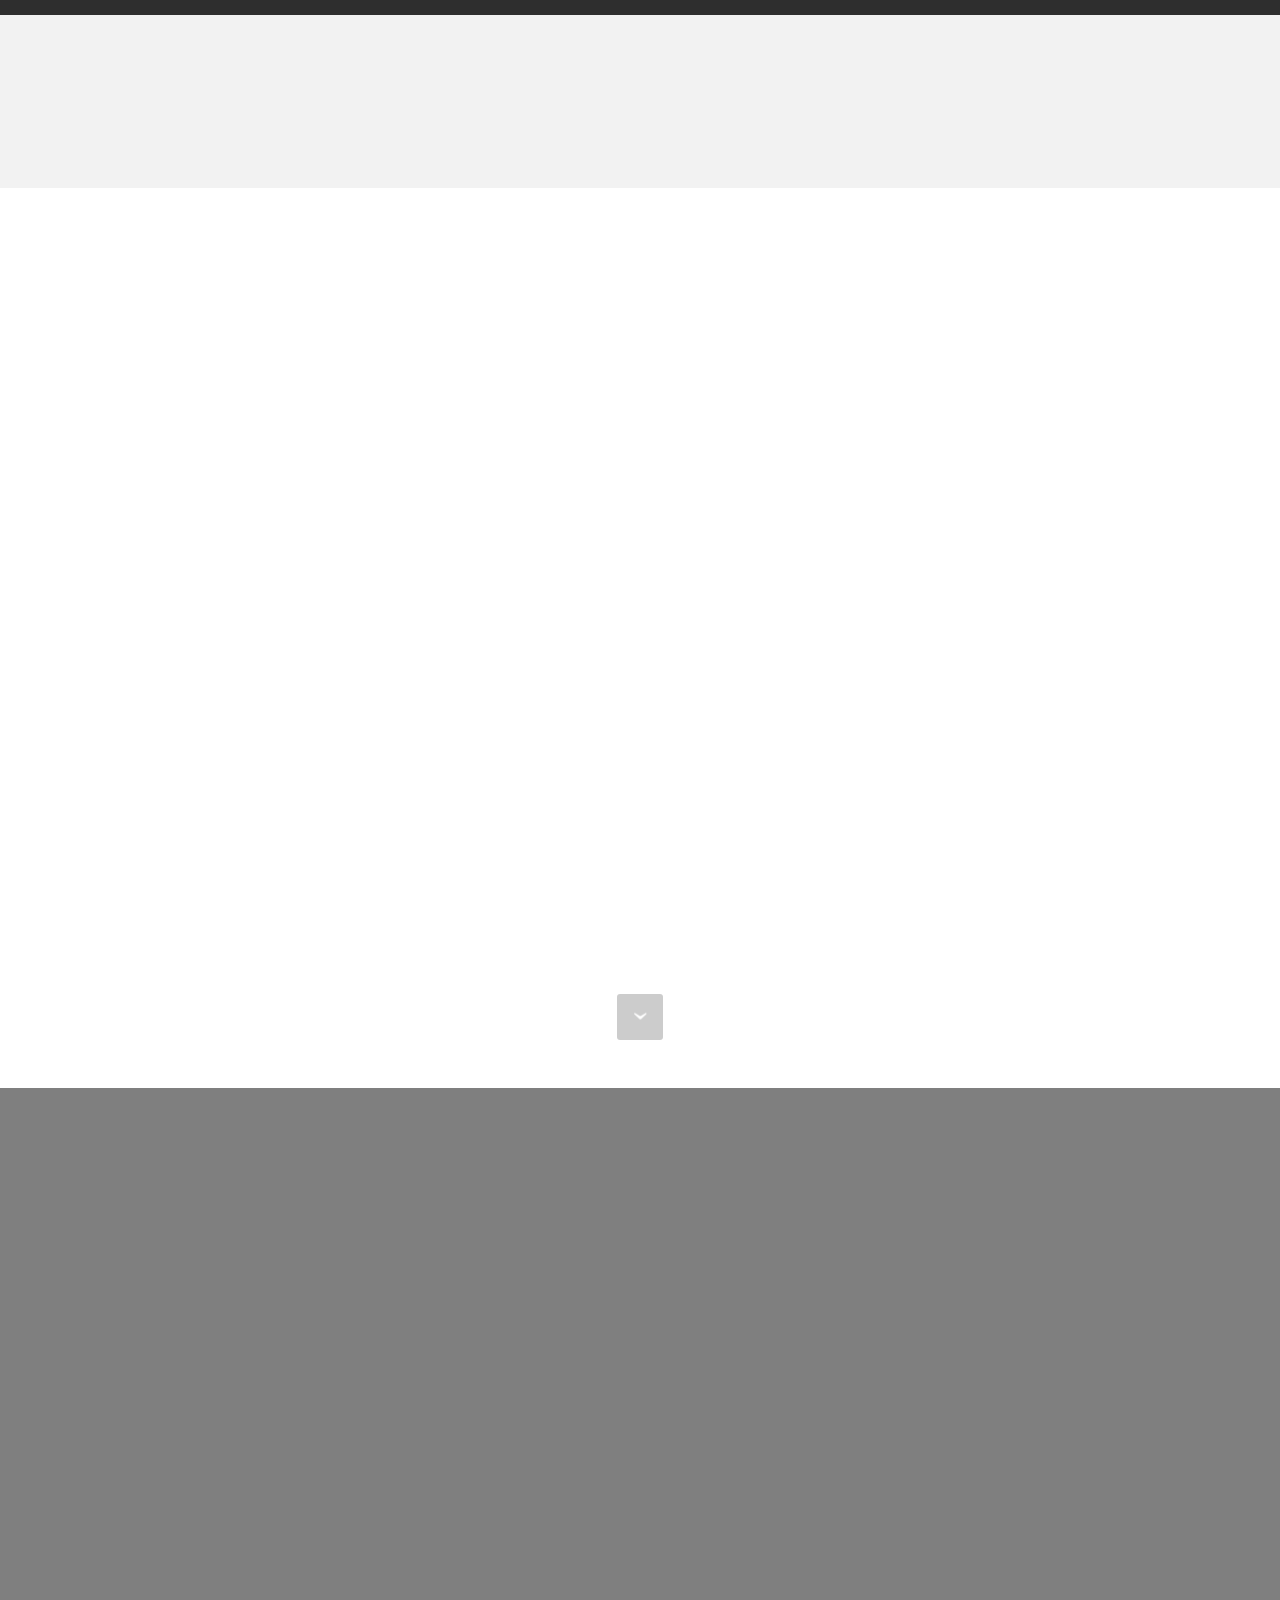
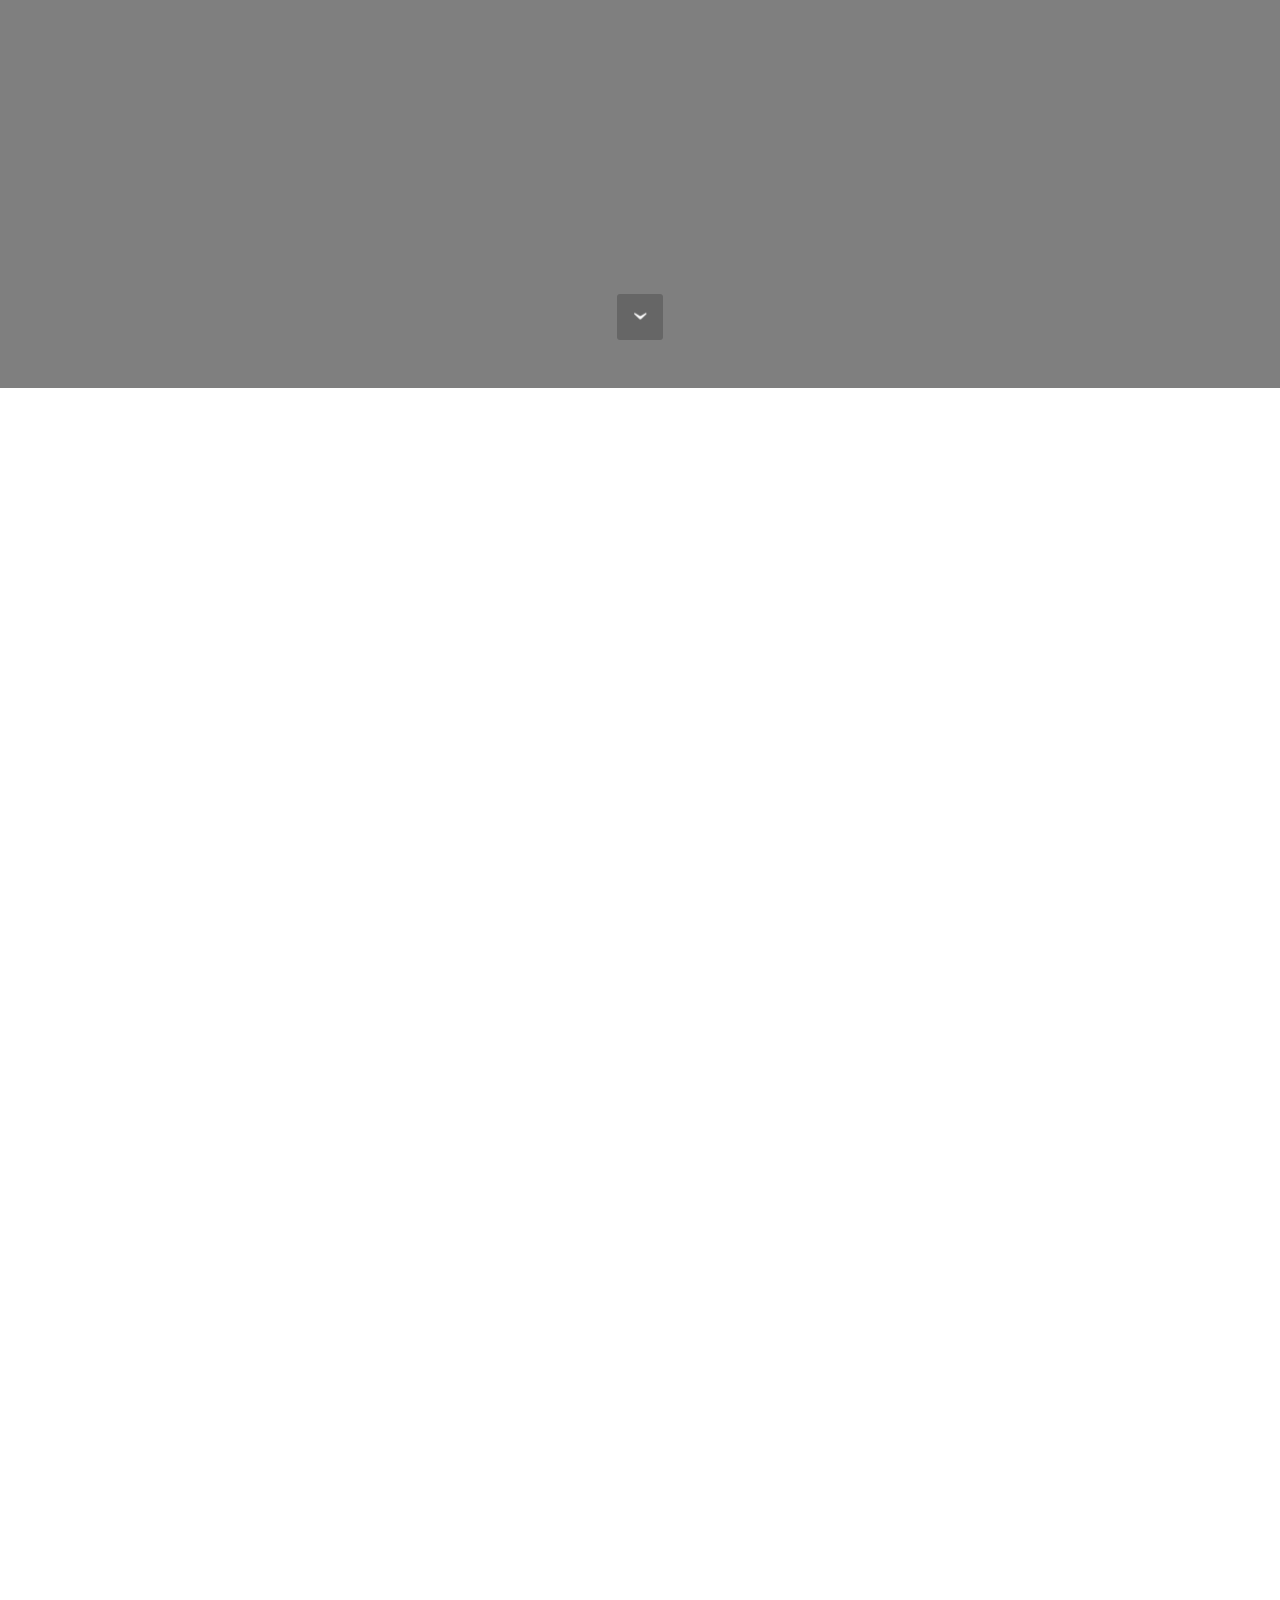
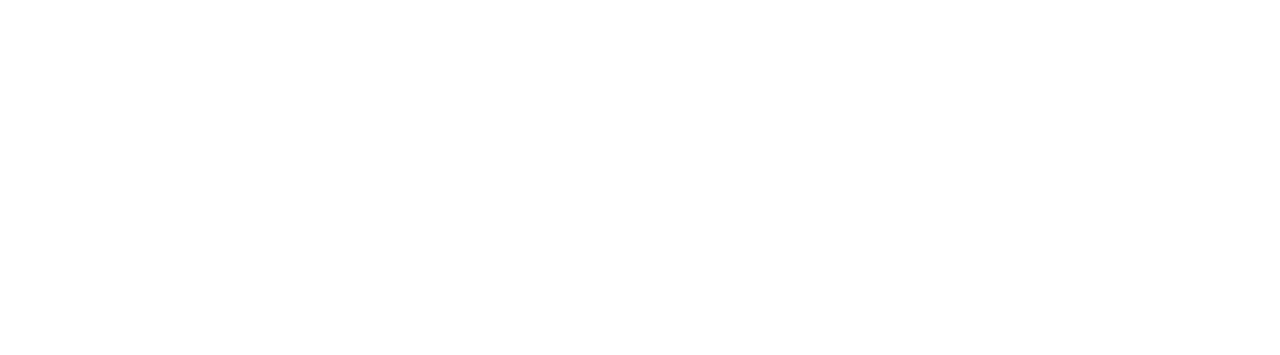
==== commit 308e5b9b: "create github pages" ====
--- a/welcome.html
+++ b/welcome.html
@@ -51,7 +51,7 @@
 
 </section>
 
-<section class="engine"><a href="https://mobirise.co/o">bootstrap button</a></section><section class="mbr-section mbr-section-hero mbr-section-full mbr-section-with-arrow mbr-parallax-background" id="header1-1" data-rv-view="2" style="background-image: url(assets/images/amep-2000x1333.png);">
+<section class="engine"><a href="https://mobirise.co/c">web site maker</a></section><section class="mbr-section mbr-section-hero mbr-section-full mbr-section-with-arrow mbr-parallax-background" id="header1-1" data-rv-view="2" style="background-image: url(assets/images/amep-2000x1333.png);">
 
     <div class="mbr-overlay" style="opacity: 0.4; background-color: rgb(0, 0, 0);"></div>
 
@@ -59,9 +59,9 @@
 
         <div class="container">
             <div class="row">
-                <div class="mbr-section col-md-10 col-md-offset-2 text-xs-right">
-
-                    <h1 class="mbr-section-title display-1">&nbsp; &nbsp; &nbsp; &nbsp; &nbsp;<br><br>Aian &amp; Megha</h1>
+                <div class="mbr-section col-md-10 col-md-offset-1 text-xs-center">
+
+                    <h1 class="mbr-section-title display-1">&nbsp; &nbsp; &nbsp; &nbsp; &nbsp;<br><br><br><br>Aian &amp; Megha</h1>
                     <p class="mbr-section-lead lead"><strong>June 16, 2018<br></strong>Pearl Banquets<br>Roselle, IL<br><br><br><br><br><br></p>
                     
                 </div>
@@ -579,7 +579,7 @@
 
                     <form action="https://mobirise.com/" method="post" data-form-title="RSVP">
 
-                        <input type="hidden" value="m9ooA1AnfrTdKiwmbi1RGfyBEatIuECoc3XpF5dSqFtugJma2JJUSbWghs9s8yQ8z4lNYOyKulLPxnch4BOqe7WG90wbLiuaFcd0JvHYCoonn1nxNjc+wrZ7RqiG6w3H" data-form-email="true">
+                        <input type="hidden" value="uDAsLMCQl9SiZLlr6ywKoKihHh99st78Af2aL5YWoL1KEcSfcLCh/OyWHe2A6aZcVMefkkmRsjNyxPnjS6km1J3NMJbMVXVkssWpgt132cjABlSvbqRWkHBRwcM5BJEi" data-form-email="true">
 
                         <div class="row row-sm-offset">
 
--- a/assets/mobirise/css/mbr-additional.css
+++ b/assets/mobirise/css/mbr-additional.css
@@ -488,12 +488,12 @@
   background-color: #ffffff;
 }
 #header1-1 .mbr-section-lead {
-  text-align: right;
+  text-align: center;
   font-size: 24px;
 }
 #header1-1 .mbr-section-title {
   font-family: 'Lora', serif;
-  text-align: right;
+  text-align: center;
 }
 #msg-box5-38 H3 {
   color: #ffffff;
